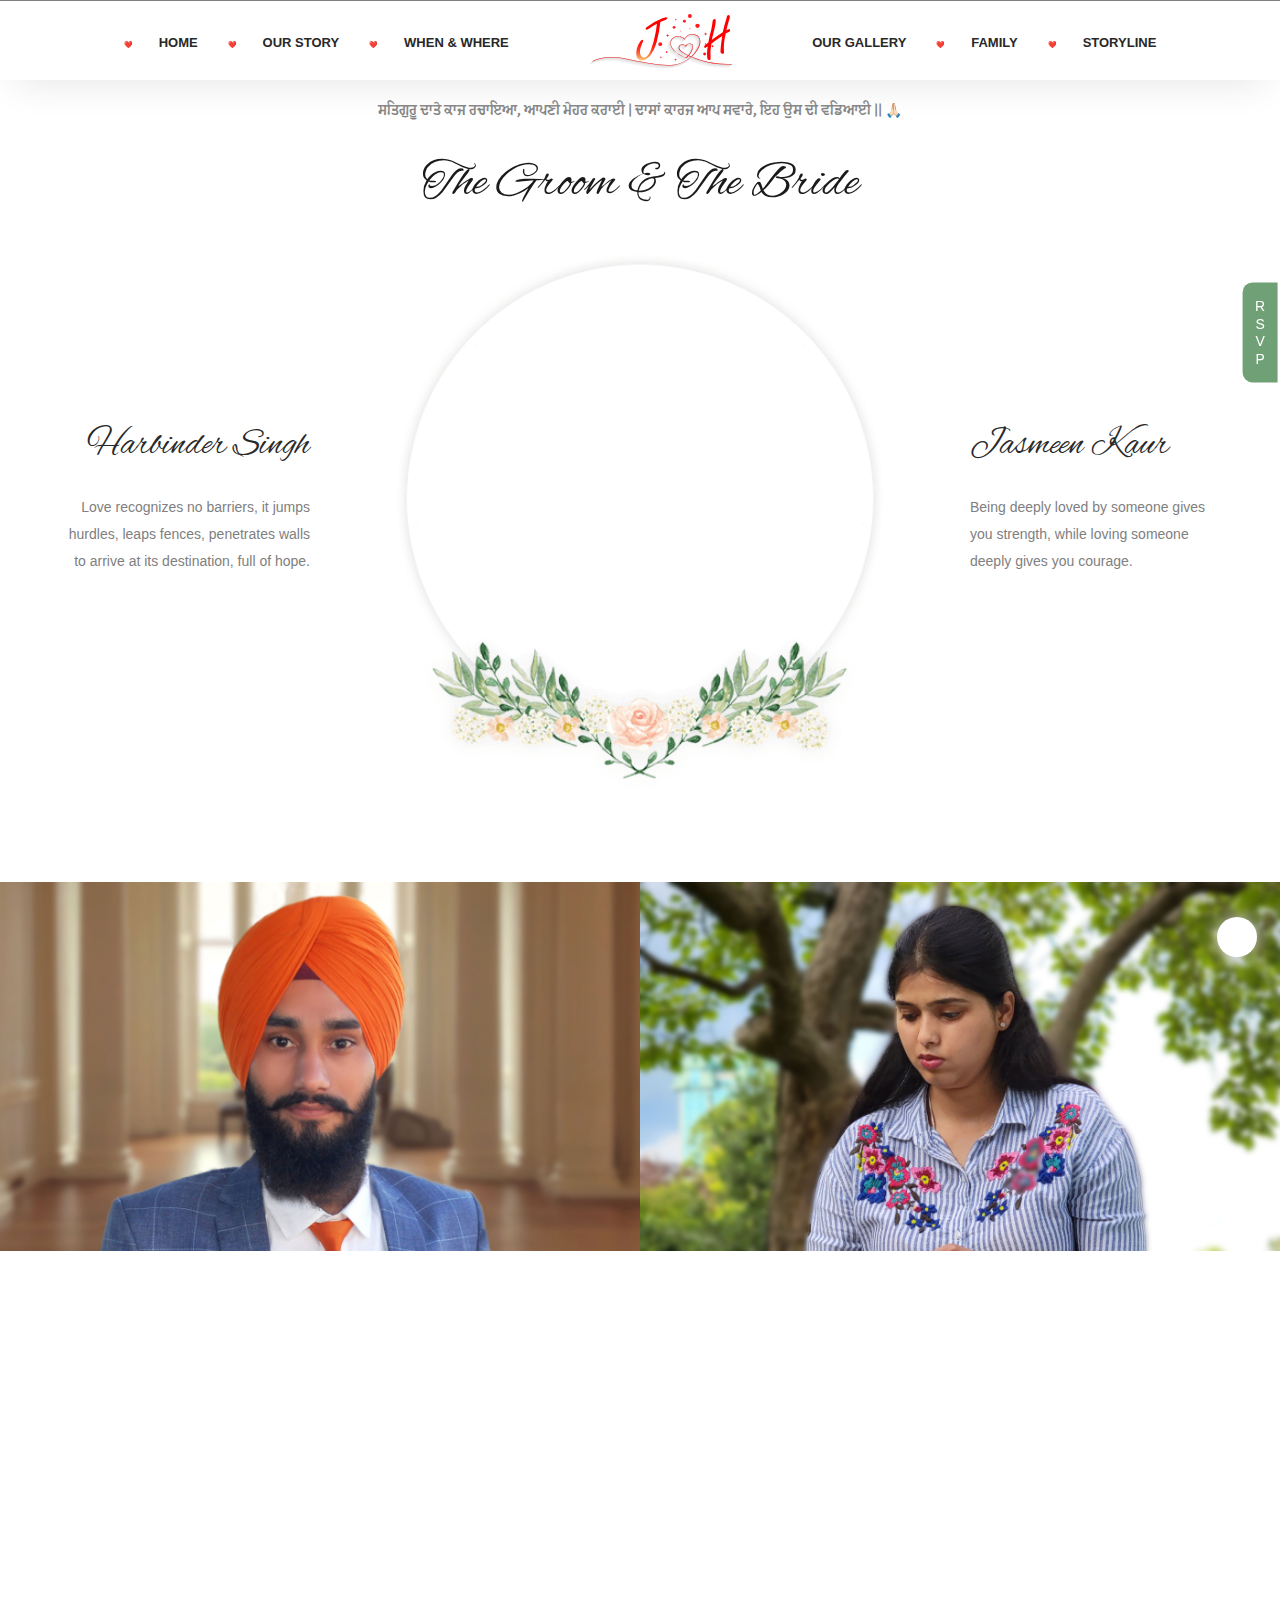
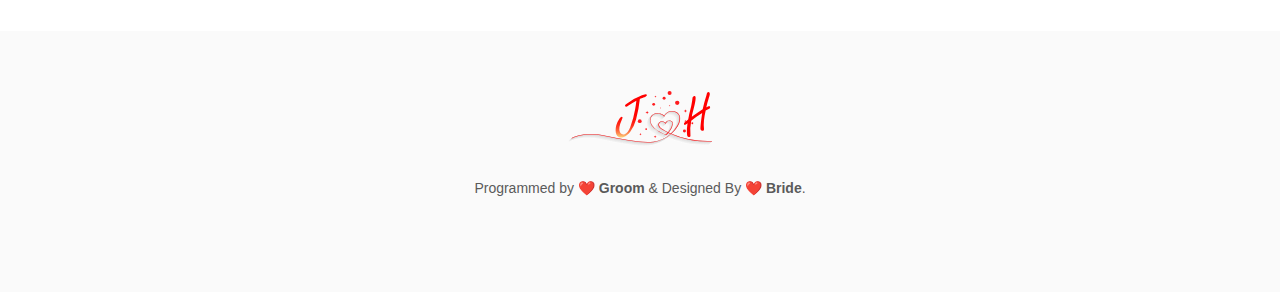
==== index.html @ a69aa42a "Add files via upload" ====
<!DOCTYPE html>
<html lang="en-US" itemscope itemtype="http://schema.org/WebPage">
<meta http-equiv="content-type" content="text/html;charset=UTF-8" />

<head>
    <meta charset="UTF-8">
    <meta name="viewport" content="width=device-width, initial-scale=1.0, maximum-scale=1">
    <link rel="shortcut icon" type="image/x-icon" href="wp-content/themes/sweetinz/images/default/favicon.png" />
    <title>Jasmeen ❤️ Harbinder</title>
    <link rel="stylesheet" type="text/css" href="wp-content/cache/wpfc-minified/qie4kfxk/4knw4.css" media="all" />

    <link rel="stylesheet" type="text/css" href="wp-content/cache/wpfc-minified/l9ujdemz/4knw4.css" media="all" />
    <link rel="stylesheet" type="text/css" href="wp-content/uploads/sweetinz.css" media="all" />
    <link rel="stylesheet" href="https://cdnjs.cloudflare.com/ajax/libs/font-awesome/5.15.3/css/all.min.css"
        integrity="sha512-iBBXm8fW90+nuLcSKlbmrPcLa0OT92xO1BIsZ+ywDWZCvqsWgccV3gFoRBv0z+8dLJgyAHIhR35VZc2oM/gI1w=="
        crossorigin="anonymous" referrerpolicy="no-referrer" />
    <link rel="stylesheet" href="https://cdn.jsdelivr.net/npm/bootstrap-icons@1.5.0/font/bootstrap-icons.css">
    <style id='rs-plugin-settings-inline-css'>
        #rs-demo-id {}
    </style>

    <link rel="preconnect" href="https://fonts.googleapis.com">
    <link rel="preconnect" href="https://fonts.gstatic.com" crossorigin>
    <link href="https://fonts.googleapis.com/css2?family=Alex+Brush&display=swap" rel="stylesheet">
    <link href="https://fonts.googleapis.com/css2?family=Langar&display=swap" rel="stylesheet">

    <style id='sweetinz-dynamic-css-inline-css'>
        .cata-header.v3 .header-logo {
            padding: 50px 0;
        }
    </style>
    <style>
        div.wpcf7 {
            margin: 0;
            padding: 0;
        }

        div.wpcf7 .screen-reader-response {
            position: absolute;
            overflow: hidden;
            clip: rect(1px, 1px, 1px, 1px);
            height: 1px;
            width: 1px;
            margin: 0;
            padding: 0;
            border: 0;
        }

        div.wpcf7-response-output {
            margin: 2em 0.5em 1em;
            padding: 0.2em 1em;
            border: 2px solid #ff0000;
        }

        div.wpcf7-mail-sent-ok {
            border: 2px solid #398f14;
        }

        div.wpcf7-mail-sent-ng,
        div.wpcf7-aborted {
            border: 2px solid #ff0000;
        }

        div.wpcf7-spam-blocked {
            border: 2px solid #ffa500;
        }

        div.wpcf7-validation-errors,
        div.wpcf7-acceptance-missing {
            border: 2px solid #f7e700;
        }

        .wpcf7-form-control-wrap {
            position: relative;
        }

        span.wpcf7-not-valid-tip {
            color: #f00;
            font-size: 1em;
            font-weight: normal;
            display: block;
        }

        .use-floating-validation-tip span.wpcf7-not-valid-tip {
            position: absolute;
            top: 20%;
            left: 20%;
            z-index: 100;
            border: 1px solid #ff0000;
            background: #fff;
            padding: .2em .8em;
        }

        span.wpcf7-list-item {
            display: inline-block;
            margin: 0 0 0 1em;
        }

        span.wpcf7-list-item-label::before,
        span.wpcf7-list-item-label::after {
            content: " ";
        }

        .wpcf7-display-none {
            display: none;
        }

        div.wpcf7 .ajax-loader {
            visibility: hidden;
            display: inline-block;
            background-image: url(wp-content/plugins/contact-form-7/images/ajax-loader.gif);
            width: 16px;
            height: 16px;
            border: none;
            padding: 0;
            margin: 0 0 0 4px;
            vertical-align: middle;
        }

        div.wpcf7 .ajax-loader.is-active {
            visibility: visible;
        }

        div.wpcf7 div.ajax-error {
            display: none;
        }

        div.wpcf7 .placeheld {
            color: #888;
        }

        div.wpcf7 input[type="file"] {
            cursor: pointer;
        }

        div.wpcf7 input[type="file"]:disabled {
            cursor: default;
        }

        div.wpcf7 .wpcf7-submit:disabled {
            cursor: not-allowed;
        }
    </style>
    <link rel="canonical" href="index.html" />
    <meta property="og:type" content="Wedding Website" />
    <meta property="og:site_name" content="Jasmeen & Harbinder" />
    <meta property="og:image" content="http://jasmeenharbinder.com/favicon.png" />
    <meta property="og:title" content="Jasmeen ♥ Harbinder" />
    <meta property="og:description" content="Jasmeen's and Harbinder's wedding website" />
    <meta property="og:url" content="http://jasmeenharbinder.com" />

    <style data-type="vc_custom-css">
        .catanis-main-menu>ul>li:last-child {
            display: none;
        }

        .cata-socials li a {
            color: #808080;
        }

        .cata-countdown.cata-style2 .countdown-section {
            background-color: rgba(255, 255, 255, 0.3);
        }

        .cata-countdown.cata-style2 .is-countdown .countdown-period {
            color: #ffffff;
        }
    </style>
    <style data-type="vc_shortcodes-custom-css">
        .vc_custom_1525278184182 {
            margin-top: -5px !important;
        }
    </style><noscript>
        <style>
            .wpb_animate_when_almost_visible {
                opacity: 1;
            }
        </style>
    </noscript>
</head>

<body
    class="page-template-default page page-id-464 chrome cata-scheme-main-color header-layout-center header-below-pagetitle wpb-js-composer js-comp-ver-6.1 vc_responsive">
    <!-- <div id="catanis-loader">
        <div class="catanis-loader-wraper cata-style2">
            <div class="heart"></div>
            <div class="heart heart2"></div>
            <div class="heart heart3 pinkHeart"></div>
            <div class="heart heart4 fushiaHeart"></div>
            <div class="heart hear5 pinkHeart"></div>
        </div>
    </div> -->
    <div class="cata-body-wrapper">
        <div id="home"></div>
        <div id="cata-template-wrapper" class="template-wrapper">
            <div id="cata-page-title"
                class="cata-page-title cata-style2 header-v2 cata-page-title-revslider cata-fullscreen">

            </div>
            <header id="cata-main-header" class="cata-header v2 cata-dark" data-header-fixed=true>
                <div class="header-bottom">
                    <div class="header-bottom-container container no-ctent">
                        <nav id="catanis_menu" class="catanis-main-menu">
                            <ul id="menu-onepage-menu" class="main-menu cata-main-menu">
                                <li id="menu-item-453"
                                    class="menu-item menu-item-type-custom menu-item-object-custom menu-item-453"><a
                                        href="#home"><span class="cata-item">HOME</span></a></li>
                                <li id="menu-item-454"
                                    class="menu-item menu-item-type-custom menu-item-object-custom menu-item-454"><a
                                        href="#ourstory"><span class="cata-item">OUR STORY</span></a></li>
                                <li id="menu-item-455"
                                    class="menu-item menu-item-type-custom menu-item-object-custom menu-item-455"><a
                                        href="#whenwhere"><span class="cata-item">WHEN &#038; WHERE</span></a></li>
                                <li id="menu-item-456"
                                    class="menu-item menu-item-type-custom menu-item-object-custom header-logo menu-item-456">
                                    <a href="../index.html" title="Home" class="main-logo"><img
                                            src="wp-content/uploads/2018/06/dark_logo.svg" alt="Sweetinz" /></a><a
                                        href="../index.html" title="Home" class="sticky-logo"><img
                                            src="wp-content/uploads/2018/06/dark_logo.svg" alt="Sweetinz" /></a>
                                </li>
                                <li class="menu-item menu-item-type-custom menu-item-object-custom menu-item-456"><a
                                        href="#gallery"><span class="cata-item">OUR GALLERY</span></a></li>
                                <li id="menu-item-457"
                                    class="menu-item menu-item-type-custom menu-item-object-custom menu-item-457"><a
                                        href="#bestfriends"><span class="cata-item">FAMILY</span></a></li>
                                <!-- <li id="menu-item-458"
                                    class="menu-item menu-item-type-custom menu-item-object-custom menu-item-458"><a
                                        href="#events"><span class="cata-item">EVENTS</span></a></li> -->
                                <li id="menu-item-459"
                                    class="menu-item menu-item-type-custom menu-item-object-custom menu-item-457"><a
                                        href="storyline/index.html" target="_blank"><span
                                            class="cata-item">Storyline</span></a></li>
                                <li id="menu-item-1504"
                                    class="menu-item menu-item-type-custom menu-item-object-custom menu-item-1504"><a
                                        href="#rsvp"><span class="cata-item">RSVP</span></a></li>
                            </ul>
                        </nav>
                    </div>
                </div>
                <section id="mobile-nav">
                    <div class="section-one mobile-section">
                        <h2 class="logo"> <a href="#" title="Home" class="main-logo"> <img
                                    src="wp-content/uploads/2018/06/dark_logo.svg" alt="Sweetinz"> </a> </h2>
                        <div class="mobile-nav-icon-toggle"> <span class="mobi-nav-btn ti-menu"></span></div>
                    </div>
                </section>
            </header>
            <div id="main-container-wrapper">
                <section style="padding-top: 20px;">
                    <div class="text_wrapper">
                        <p class="punjabi">ਸਤਿਗੁਰੂ ਦਾਤੇ ਕਾਜ ਰਚਾਇਆ, ਆਪਣੀ ਮੇਹਰ
                            ਕਰਾਈ | ਦਾਸਾਂ ਕਾਰਜ ਆਪ ਸਵਾਰੇ, ਇਹ ਉਸ ਦੀ ਵਡਿਆਈ || 🙏🏻
                        </p>
                    </div>
                </section>
                <div class="page-template cata-template-fullwidth">
                    <div id="cata-main-content" class="col-md-12">
                        <div id="page-464" class="post-464 page type-page status-publish hentry">
                            <div class="entry-content">
                                <div class="cata-container">
                                    <section
                                        class="cata-section cata-section-container ipad-padding-right-30px ipad-padding-left-30px mobile-padding-right-30px mobile-padding-left-30px"
                                        id="ourstory"
                                        style="padding-top:100px; padding-right:15%; padding-left:15%; margin-top:-100px; margin-bottom:0px;">
                                        <div class="cata-row cata-columns-gap-30">
                                            <div class="cata-column wpb_column vc_column_container col-xs-mobile-fullwidth col-sm-12"
                                                id="column_kempcvecr1">

                                                <div class="cata-column-wrapper vc-column-innner-wrapper">
                                                    <h3 id="title_62m2i"
                                                        class="heading-title style2 text-center has-animation"
                                                        data-animation-type="fadeInUp" data-animation-duration="700"
                                                        data-animation-delay="300"><span>The Groom &amp; The
                                                            Bride</span></h3>
                                                    <div id="cata_empty_space_3rg4r"
                                                        class="cata-empty-space cata-element" style="height: 32px">
                                                    </div>
                                                    <div id="cata_column_text_tolxc"
                                                        class="cata-text-column cata-element cata-default has-animation"
                                                        data-animation-type="fadeInUp" data-animation-duration="700"
                                                        data-animation-delay="200">
                                                        <div class="text_wrapper">

                                                            <!-- <p style="text-align: center;">Never give up something you
                                                                can’t go a day without thinking about.</p>
                                                        </div> -->
                                                        </div>
                                                    </div>
                                                </div>
                                            </div>
                                    </section>
                                </div>
                                <section
                                    class="cata-section cata-section-container-stretch row-content-middle cata-row-flex"
                                    id="section_5582b9vmp8" style="margin-bottom:75px;">
                                    <div class="cata-container">
                                        <div class="cata-row cata-columns-gap-50">
                                            <div class="cata-column wpb_column vc_column_container text-left has-animation col-xs-mobile-fullwidth col-sm-3"
                                                data-animation-type="fadeInLeft" data-animation-duration="700"
                                                data-animation-delay="350" id="column_1su0zzpbck">
                                                <div class="cata-column-wrapper vc-column-innner-wrapper">
                                                    <div id="cata_custom_heading_wi4dno197m"
                                                        class="cata-custom-heading cata-element">
                                                        <h3 style="font-size: 36px; text-align:right;line-height: 36px; "
                                                            class=" cata-black-color">Harbinder Singh</h3>
                                                    </div>
                                                    <div id="cata_empty_space_b3g6f"
                                                        class="cata-empty-space cata-element" style="height: 15px">
                                                    </div>
                                                    <div id="cata_column_text_3c65m"
                                                        class="cata-text-column cata-element cata-default">
                                                        <div class="text_wrapper">
                                                            <p style="text-align: right;">Love recognizes no barriers,
                                                                it jumps hurdles, leaps fences, penetrates walls to
                                                                arrive at its destination, full of hope.</p>
                                                        </div>
                                                    </div>
                                                    <div id="cata_empty_space_tf909"
                                                        class="cata-empty-space cata-element" style="height: 10px">
                                                    </div>
                                                    <div id="cata_socials_xiy3dmohh5"
                                                        class="cata-socials cata-style1 cata-align-right cata-size-nm icons-3">
                                                        <ul>
                                                            <li class="icon-facebook"><a href="#" target="_blank"
                                                                    title="FB" data-hover="FB"><i
                                                                        class="fab fa-facebook-square"></i><span
                                                                        class="line-top-left"></span><span
                                                                        class="line-top-center"></span><span
                                                                        class="line-top-right"></span><span
                                                                        class="line-bottom-left"></span><span
                                                                        class="line-bottom-center"></span><span
                                                                        class="line-bottom-right"></span></a></li>
                                                            <li class="icon-twitter"><a href="#" target="_blank"
                                                                    title="TW" data-hover="TW"><i
                                                                        class="fab fa-twitter-square"></i><span
                                                                        class="line-top-left"></span><span
                                                                        class="line-top-center"></span><span
                                                                        class="line-top-right"></span><span
                                                                        class="line-bottom-left"></span><span
                                                                        class="line-bottom-center"></span><span
                                                                        class="line-bottom-right"></span></a></li>
                                                            <li class="icon-google-plus"><a href="#" target="_blank"
                                                                    title="GG" data-hover="GG"><i
                                                                        class="fab fa-instagram-square"></i><span
                                                                        class="line-top-left"></span><span
                                                                        class="line-top-center"></span><span
                                                                        class="line-top-right"></span><span
                                                                        class="line-bottom-left"></span><span
                                                                        class="line-bottom-center"></span><span
                                                                        class="line-bottom-right"></span></a></li>
                                                        </ul>
                                                    </div>
                                                </div>
                                            </div>
                                            <div class="cata-column wpb_column vc_column_container text-left has-animation ipad-padding-right-25px ipad-padding-left-25px col-xs-mobile-fullwidth col-sm-6"
                                                data-animation-type="fadeInUp" data-animation-duration="700"
                                                data-animation-delay="200" id="column_mecn9ty594">
                                                <div class="cata-column-wrapper vc-column-innner-wrapper">
                                                    <div id="cata_slider_mvtv36680o"
                                                        class="cata-slick-slider catanis-slider cata-element dots-line cata-slider-spacing30 cata-show-one">
                                                        <div class="cata-overlay-bg"><img
                                                                src="wp-content/uploads/2018/05/green-home2-circle.png"
                                                                alt="" /></div>
                                                        <ul class="slides"
                                                            data-slick='{"autoplay":true,"autoplaySpeed":3000,"slidesToShow":1,"slidesToScroll":1,"dots":false,"arrows":false,"infinite":true,"draggable":true,"rtl":false,"speed":500,"responsive":[{"breakpoint":992,"settings":{"slidesToShow":1,"slidesToScroll":1}},{"breakpoint":768,"settings":{"slidesToShow":1,"slidesToScroll":1}},{"breakpoint":480,"settings":{"slidesToShow":1,"slidesToScroll":1}}],"fade":true,"cssEase":"linear"}'>
                                                            <li class="cata-item"><img width="515" height="515"
                                                                    src="imgs/3.jpg" class="attachment-full" alt="" />
                                                            </li>
                                                            <li class="cata-item"><img width="515" height="515"
                                                                    src="imgs/4.jpg" class="attachment-full" alt="" />
                                                            </li>
                                                            <li class="cata-item"><img width="515" height="515"
                                                                    src="imgs/7.jpg" class="attachment-full" alt="" />
                                                            </li>
                                                        </ul>
                                                    </div>
                                                </div>
                                            </div>
                                            <div class="cata-column wpb_column vc_column_container text-left has-animation col-xs-mobile-fullwidth col-sm-3"
                                                data-animation-type="fadeInRight" data-animation-duration="700"
                                                data-animation-delay="250" id="column_38a82pxq7x">
                                                <div class="cata-column-wrapper vc-column-innner-wrapper">
                                                    <div id="cata_custom_heading_2y2k4o6mpi"
                                                        class="cata-custom-heading cata-element">
                                                        <h3 style="font-size: 36px; text-align:left;line-height: 36px; "
                                                            class=" cata-black-color">Jasmeen Kaur</h3>
                                                    </div>
                                                    <div id="cata_empty_space_88m3o"
                                                        class="cata-empty-space cata-element" style="height: 15px">
                                                    </div>
                                                    <div id="cata_column_text_7vw5u"
                                                        class="cata-text-column cata-element cata-default">
                                                        <div class="text_wrapper">
                                                            <p style="text-align: left;">Being deeply loved by someone
                                                                gives you strength, while loving someone deeply gives
                                                                you courage.
                                                            </p>
                                                        </div>
                                                    </div>
                                                    <div id="cata_empty_space_9yvs4"
                                                        class="cata-empty-space cata-element" style="height: 10px">
                                                    </div>
                                                    <div id="cata_socials_16tat3ybil"
                                                        class="cata-socials cata-style1 cata-align-left cata-size-nm icons-3">
                                                        <ul>
                                                            <li class="icon-facebook"><a href="#" target="_blank"
                                                                    title="FB" data-hover="FB"><i
                                                                        class="fab fa-facebook-square"></i><span
                                                                        class="line-top-left"></span><span
                                                                        class="line-top-center"></span><span
                                                                        class="line-top-right"></span><span
                                                                        class="line-bottom-left"></span><span
                                                                        class="line-bottom-center"></span><span
                                                                        class="line-bottom-right"></span></a></li>
                                                            <li class="icon-twitter"><a href="#" target="_blank"
                                                                    title="TW" data-hover="TW"><i
                                                                        class="fab fa-twitter-square"></i><span
                                                                        class="line-top-left"></span><span
                                                                        class="line-top-center"></span><span
                                                                        class="line-top-right"></span><span
                                                                        class="line-bottom-left"></span><span
                                                                        class="line-bottom-center"></span><span
                                                                        class="line-bottom-right"></span></a></li>
                                                            <li class="icon-google-plus"><a href="#" target="_blank"
                                                                    title="GG" data-hover="GG"><i
                                                                        class="fab fa-instagram-square"></i><span
                                                                        class="line-top-left"></span><span
                                                                        class="line-top-center"></span><span
                                                                        class="line-top-right"></span><span
                                                                        class="line-bottom-left"></span><span
                                                                        class="line-bottom-center"></span><span
                                                                        class="line-bottom-right"></span></a></li>
                                                        </ul>
                                                    </div>
                                                </div>
                                            </div>
                                        </div>
                                    </div>
                                </section>
                                <section class="cata-section cata-section-fullwidth cata-fullwidth"
                                    id="section_5tmaxx7u6f" style="margin-bottom:0;">
                                    <div class="cata-row cata-columns-gap-0">
                                        <div class="cata-column wpb_column vc_column_container text-left has-animation col-xs-mobile-fullwidth col-sm-6"
                                            data-animation-type="fadeInLeft" data-animation-duration="700"
                                            data-animation-delay="150" id="column_vf5ingxr15">
                                            <div class="cata-column-wrapper vc-column-innner-wrapper">
                                                <div id="cata_single_image_aq0h44t5up"
                                                    class="cata-single-image cata-element img-right effect-zoomin">
                                                    <div>
                                                        <figure> <img width="960" height="550" src="imgs/hss-03.jpg"
                                                                class="cata-image-img attachment-full" alt="" />
                                                        </figure>
                                                    </div>
                                                </div>
                                            </div>
                                        </div>
                                        <div class="cata-column wpb_column vc_column_container text-left has-animation col-xs-mobile-fullwidth col-sm-6"
                                            data-animation-type="fadeInRight" data-animation-duration="700"
                                            data-animation-delay="150" id="column_npr0n5wd47">
                                            <div class="cata-column-wrapper vc-column-innner-wrapper">
                                                <div id="cata_single_image_cuyns4itfg"
                                                    class="cata-single-image cata-element img-left effect-zoomin">
                                                    <div>
                                                        <figure> <img width="960" height="550" src="imgs/8.jpg"
                                                                class="cata-image-img attachment-full" alt="" />
                                                        </figure>
                                                    </div>
                                                </div>
                                            </div>
                                        </div>
                                    </div>
                                </section>
                                <section
                                    class="cata-section cata-section-container-stretch row-content-middle cata-row-flex cata-parallax-bg"
                                    id="section_c0igone75e" data-prlx-speed="0.1"
                                    style="padding-top:100px; padding-bottom:100px; margin-bottom:0;background-image: url(wp-content/uploads/2018/04/background_14.jpg);background-repeat: no-repeat;background-size: cover;background-position: center center;">
                                    <div class="cata-container">
                                        <div class="cata-row cata-columns-gap-30">
                                            <div class="cata-column wpb_column vc_column_container text-left has-animation col-xs-mobile-fullwidth col-sm-6"
                                                data-animation-type="fadeInUp" data-animation-duration="700"
                                                data-animation-delay="250" id="column_j74stwtkuo">
                                                <div class="cata-column-wrapper vc-column-innner-wrapper">
                                                    <h3 id="title_6kd67"
                                                        class="heading-title style2 text-left has-animation"
                                                        data-animation-type="fadeInUp" data-animation-duration="700"
                                                        data-animation-delay="250"><span>When &amp; Where</span></h3>
                                                    <div id="cata_empty_space_aonnu"
                                                        class="cata-empty-space cata-element" style="height: 25px">
                                                    </div>
                                                    <div id="cata_column_text_je1i4"
                                                        class="cata-text-column cata-element cata-default has-animation"
                                                        data-animation-type="fadeInUp" data-animation-duration="700"
                                                        data-animation-delay="100">
                                                        <div class="text_wrapper">
                                                            <p>When you realize you want to spend the rest of your life
                                                                with somebody, you want the rest of your life to start
                                                                as soon as possible.</p>
                                                        </div>
                                                    </div>
                                                    <div id="cata_empty_space_n2kxl"
                                                        class="cata-empty-space cata-element" style="height: 35px">
                                                    </div>
                                                    <div class="vc_tta-container" data-vc-action="collapse">
                                                        <div
                                                            class="vc_general vc_tta vc_tta-accordion vc_tta-o-shape-group cols-4 cata-style1 cata-accordion icon-left cata-tta">
                                                            <div class="vc_tta-panels-container">
                                                                <div class="vc_tta-panels">
                                                                    <div class="vc_tta-panel vc_active"
                                                                        id="1514998305484-69d770f9-ec7c"
                                                                        data-vc-content=".vc_tta-panel-body">
                                                                        <div class="vc_tta-panel-heading">
                                                                            <h4 class="vc_tta-panel-title"><a
                                                                                    href="#1514998305484-69d770f9-ec7c"
                                                                                    data-vc-accordion
                                                                                    data-vc-container=".vc_tta-container"><i
                                                                                        class="vc_tta-icon ti-agenda"></i><span
                                                                                        class="vc_tta-title-text">THE
                                                                                        RECEPTION</span><i
                                                                                        class="vc_tta-controls-icon vc_tta-controls-icon-none"></i></a>
                                                                            </h4>
                                                                        </div>
                                                                        <div class="vc_tta-panel-body">
                                                                            <div id="cata_column_text_gmpab"
                                                                                class="cata-text-column cata-element cata-default">
                                                                                <div class="text_wrapper">
                                                                                    <p>Maecenas rhoncus odio vel mi
                                                                                        rhoncus, nec consequat lorem
                                                                                        rhoncus. In suscipit nisl eget
                                                                                        ipsum tempus, non eleifend neque
                                                                                        porta. Foncus equat lorem
                                                                                        nisl cenas.</p>
                                                                                </div>
                                                                            </div>
                                                                        </div>
                                                                    </div>
                                                                    <div class="vc_tta-panel"
                                                                        id="1514998305537-88e5646f-f9fb"
                                                                        data-vc-content=".vc_tta-panel-body">
                                                                        <div class="vc_tta-panel-heading">
                                                                            <h4 class="vc_tta-panel-title"><a
                                                                                    href="#1514998305537-88e5646f-f9fb"
                                                                                    data-vc-accordion
                                                                                    data-vc-container=".vc_tta-container"><i
                                                                                        class="vc_tta-icon flaticon-drink"></i><span
                                                                                        class="vc_tta-title-text">WEDDING
                                                                                        PARTY</span><i
                                                                                        class="vc_tta-controls-icon vc_tta-controls-icon-none"></i></a>
                                                                            </h4>
                                                                        </div>
                                                                        <div class="vc_tta-panel-body">
                                                                            <div id="cata_column_text_aikk5"
                                                                                class="cata-text-column cata-element cata-default">
                                                                                <div class="text_wrapper">
                                                                                    <p>Maecenas rhoncus odio vel mi
                                                                                        rhoncus, nec consequat lorem
                                                                                        rhoncus. In suscipit nisl eget
                                                                                        ipsum tempus, non eleifend neque
                                                                                        porta. Foncus equat lorem
                                                                                        nisl cenas.</p>
                                                                                </div>
                                                                            </div>
                                                                        </div>
                                                                    </div>
                                                                    <div class="vc_tta-panel"
                                                                        id="1515134163427-862ad535-0baa"
                                                                        data-vc-content=".vc_tta-panel-body">
                                                                        <div class="vc_tta-panel-heading">
                                                                            <h4 class="vc_tta-panel-title"><a
                                                                                    href="#1515134163427-862ad535-0baa"
                                                                                    data-vc-accordion
                                                                                    data-vc-container=".vc_tta-container"><i
                                                                                        class="vc_tta-icon flaticon-gift"></i><span
                                                                                        class="vc_tta-title-text">GIFTS
                                                                                        REGISTRY</span><i
                                                                                        class="vc_tta-controls-icon vc_tta-controls-icon-none"></i></a>
                                                                            </h4>
                                                                        </div>
                                                                        <div class="vc_tta-panel-body">
                                                                            <div id="cata_column_text_81bft"
                                                                                class="cata-text-column cata-element cata-default">
                                                                                <div class="text_wrapper">
                                                                                    <p>Maecenas rhoncus odio vel mi
                                                                                        rhoncus, nec consequat lorem
                                                                                        rhoncus. In suscipit nisl eget
                                                                                        ipsum tempus, non eleifend neque
                                                                                        porta. Foncus equat lorem
                                                                                        nisl cenas.</p>
                                                                                </div>
                                                                            </div>
                                                                        </div>
                                                                    </div>
                                                                    <div class="vc_tta-panel"
                                                                        id="1515134198866-128d69c5-f45c"
                                                                        data-vc-content=".vc_tta-panel-body">
                                                                        <div class="vc_tta-panel-heading">
                                                                            <h4 class="vc_tta-panel-title"><a
                                                                                    href="#1515134198866-128d69c5-f45c"
                                                                                    data-vc-accordion
                                                                                    data-vc-container=".vc_tta-container"><i
                                                                                        class="vc_tta-icon flaticon-high-heel"></i><span
                                                                                        class="vc_tta-title-text">PARTY
                                                                                        DANCE</span><i
                                                                                        class="vc_tta-controls-icon vc_tta-controls-icon-none"></i></a>
                                                                            </h4>
                                                                        </div>
                                                                        <div class="vc_tta-panel-body">
                                                                            <div id="cata_column_text_7ncml"
                                                                                class="cata-text-column cata-element cata-default">
                                                                                <div class="text_wrapper">
                                                                                    <p>Maecenas rhoncus odio vel mi
                                                                                        rhoncus, nec consequat lorem
                                                                                        rhoncus. In suscipit nisl eget
                                                                                        ipsum tempus, non eleifend neque
                                                                                        porta. Foncus equat lorem
                                                                                        nisl cenas.</p>
                                                                                </div>
                                                                            </div>
                                                                        </div>
                                                                    </div>
                                                                </div>
                                                            </div>
                                                        </div>
                                                    </div>
                                                </div>
                                            </div>
                                            <div class="cata-column wpb_column vc_column_container text-left has-animation col-xs-mobile-fullwidth col-sm-6"
                                                data-animation-type="fadeInRight" data-animation-duration="1000"
                                                data-animation-delay="300" id="column_elpde61tkx">
                                                <div class="cata-column-wrapper vc-column-innner-wrapper">
                                                    <div id="cata_single_image_gi63xplzt9"
                                                        class="cata-single-image cata-element img-left effect-moveup">
                                                        <div>
                                                            <figure> <img width="575" height="620"
                                                                    src="wp-content/uploads/2018/05/green-home2-when.png"
                                                                    class="cata-image-img attachment-full" alt="" />
                                                            </figure>
                                                        </div>
                                                    </div>
                                                </div>
                                            </div>
                                        </div>
                                    </div>
                                </section>
                                <!-- <section class="cata-section cata-section-fullwidth cata-fullwidth" id="bestfriends"
                                    style="padding-top:100px; padding-bottom:50px; margin-bottom:0;background-color:#f9f9f9;">
                                    <div class="cata-row cata-columns-gap-30">
                                        <div class="cata-column wpb_column vc_column_container col-xs-mobile-fullwidth col-sm-12"
                                            id="column_jgqvw6lkzb">
                                            <div class="cata-column-wrapper vc-column-innner-wrapper">
                                                <h3 id="title_1xvua"
                                                    class="heading-title style2 text-center has-animation"
                                                    data-animation-type="fadeInUp" data-animation-duration="700"
                                                    data-animation-delay="150"><span>Meet Best Friends</span></h3>
                                                <div id="cata_empty_space_8mzi1" class="cata-empty-space cata-element"
                                                    style="height: 32px"></div>
                                                <div id="cata_column_text_uxlan"
                                                    class="cata-text-column cata-element cata-default has-animation"
                                                    data-animation-type="fadeInUp" data-animation-duration="700"
                                                    data-animation-delay="100">
                                                    <div class="text_wrapper">
                                                        <p style="text-align: center;">Maecenas rhoncus odio vel mi
                                                            rhoncus, nec consequat lorem rhoncus. In suscipit nisl eget
                                                            ipsum tempus, non<br />eleifend neque porta. Fusce lacinia
                                                            quam et nibh pellentesque, a pretium dolor vehicula.</p>
                                                    </div>
                                                </div>
                                            </div>
                                        </div>
                                    </div>
                                </section> -->
                                <!-- <section class="cata-section cata-section-container-stretch" id="section_0igwma92ex"
                                    style="padding-bottom:100px; margin-bottom:0;background-color:#f9f9f9;">
                                    <div class="cata-container">
                                        <div class="cata-row cata-columns-gap-30">
                                            <div class="cata-column wpb_column vc_column_container col-xs-mobile-fullwidth col-sm-12"
                                                id="column_buic9wr3qz">
                                                <div class="cata-column-wrapper vc-column-innner-wrapper">
                                                    <div id="cata_team_bo1orucxd8"
                                                        class="cata-team cata-element cata-style2 cata-slick-slider dots-rounded has-animation"
                                                        data-animation-type="fadeInUp" data-animation-duration="700"
                                                        data-animation-delay="150">
                                                        <div class="slides"
                                                            data-slick='{"autoplay":false,"autoplaySpeed":3000,"slidesToShow":3,"slidesToScroll":3,"dots":true,"arrows":false,"infinite":true,"draggable":true,"speed":500,"rtl":false,"responsive":[{"breakpoint":992,"settings":{"slidesToShow":3,"slidesToScroll":3}},{"breakpoint":768,"settings":{"slidesToShow":2,"slidesToScroll":2}},{"breakpoint":480,"settings":{"slidesToShow":1,"slidesToScroll":1}}]}'>
                                                            <div class="cata-item col">
                                                                <div class="team-member" data-animation-type="fadeInUp"
                                                                    data-animation-duration="700"
                                                                    data-animation-delay="150">
                                                                    <figure class="cata-member-img"> <img width="350"
                                                                            height="350"
                                                                            src="wp-content/uploads/2018/05/friends_04.jpg"
                                                                            class="attachment-cata_team_thumb size-cata_team_thumb wp-post-image"
                                                                            alt="" /> </figure>
                                                                    <div class="cata-member-detail">
                                                                        <div>
                                                                            <div class="name-role"> <a class="name"
                                                                                    href="http://bit.ly/2ftQLZP"
                                                                                    target="_blank">Neil Richard</a>
                                                                            </div>
                                                                            <div class="social"><a class="twitter"
                                                                                    href="https://twitter.com/catanisthemes"
                                                                                    target="_blank" rel="nofollow"><i
                                                                                        class="fa fa-twitter"></i></a><a
                                                                                    class="instagram"
                                                                                    href="https://www.instagram.com/catanisthemes/"
                                                                                    target="_blank" rel="nofollow"><i
                                                                                        class="fa fa-instagram"></i></a><a
                                                                                    class="linkedin" href="#"
                                                                                    target="_blank" rel="nofollow"><i
                                                                                        class="fa fa-linkedin"></i></a><a
                                                                                    class="youtube"
                                                                                    href="https://www.youtube.com/channel/UCirJKtPGCI5YWKQxwarSRQQ"
                                                                                    target="_blank" rel="nofollow"><i
                                                                                        class="fa fa-youtube-play"></i></a>
                                                                            </div>
                                                                        </div>
                                                                    </div>
                                                                </div>
                                                            </div>
                                                            <div class="cata-item col">
                                                                <div class="team-member" data-animation-type="fadeInUp"
                                                                    data-animation-duration="700"
                                                                    data-animation-delay="150">
                                                                    <figure class="cata-member-img"> <img width="350"
                                                                            height="350"
                                                                            src="wp-content/uploads/2018/05/friends_01.jpg"
                                                                            class="attachment-cata_team_thumb size-cata_team_thumb wp-post-image"
                                                                            alt="" /> </figure>
                                                                    <div class="cata-member-detail">
                                                                        <div>
                                                                            <div class="name-role"> <a class="name"
                                                                                    href="http://bit.ly/2w3XjSE"
                                                                                    target="_blank">Noah Morgan</a>
                                                                            </div>
                                                                            <div class="social"><a class="twitter"
                                                                                    href="https://twitter.com/catanisthemes"
                                                                                    target="_blank" rel="nofollow"><i
                                                                                        class="fa fa-twitter"></i></a><a
                                                                                    class="instagram"
                                                                                    href="https://www.instagram.com/catanisthemes/"
                                                                                    target="_blank" rel="nofollow"><i
                                                                                        class="fa fa-instagram"></i></a><a
                                                                                    class="behance"
                                                                                    href="https://www.behance.net/catanisthemes"
                                                                                    target="_blank" rel="nofollow"><i
                                                                                        class="fa fa-behance"></i></a><a
                                                                                    class="youtube"
                                                                                    href="https://www.youtube.com/channel/UCirJKtPGCI5YWKQxwarSRQQ"
                                                                                    target="_blank" rel="nofollow"><i
                                                                                        class="fa fa-youtube-play"></i></a>
                                                                            </div>
                                                                        </div>
                                                                    </div>
                                                                </div>
                                                            </div>
                                                            <div class="cata-item col">
                                                                <div class="team-member" data-animation-type="fadeInUp"
                                                                    data-animation-duration="700"
                                                                    data-animation-delay="150">
                                                                    <figure class="cata-member-img"> <img width="350"
                                                                            height="350"
                                                                            src="wp-content/uploads/2018/05/friends_02.jpg"
                                                                            class="attachment-cata_team_thumb size-cata_team_thumb wp-post-image"
                                                                            alt="" /> </figure>
                                                                    <div class="cata-member-detail">
                                                                        <div>
                                                                            <div class="name-role"> <a class="name"
                                                                                    href="http://bit.ly/2w3XjSE"
                                                                                    target="_blank">Milo Matthew</a>
                                                                            </div>
                                                                            <div class="social"><a class="facebook"
                                                                                    href="https://www.facebook.com/catanis.themes"
                                                                                    target="_blank" rel="nofollow"><i
                                                                                        class="fa fa-facebook"></i></a><a
                                                                                    class="twitter"
                                                                                    href="https://twitter.com/catanisthemes"
                                                                                    target="_blank" rel="nofollow"><i
                                                                                        class="fa fa-twitter"></i></a><a
                                                                                    class="pinterest" href="#"
                                                                                    target="_blank" rel="nofollow"><i
                                                                                        class="fa fa-pinterest-p"></i></a><a
                                                                                    class="instagram"
                                                                                    href="https://www.instagram.com/catanisthemes/"
                                                                                    target="_blank" rel="nofollow"><i
                                                                                        class="fa fa-instagram"></i></a><a
                                                                                    class="youtube"
                                                                                    href="https://www.youtube.com/channel/UCirJKtPGCI5YWKQxwarSRQQ"
                                                                                    target="_blank" rel="nofollow"><i
                                                                                        class="fa fa-youtube-play"></i></a>
                                                                            </div>
                                                                        </div>
                                                                    </div>
                                                                </div>
                                                            </div>
                                                            <div class="cata-item col">
                                                                <div class="team-member" data-animation-type="fadeInUp"
                                                                    data-animation-duration="700"
                                                                    data-animation-delay="150">
                                                                    <figure class="cata-member-img"> <img width="350"
                                                                            height="350"
                                                                            src="wp-content/uploads/2018/05/friends_03.jpg"
                                                                            class="attachment-cata_team_thumb size-cata_team_thumb wp-post-image"
                                                                            alt="" /> </figure>
                                                                    <div class="cata-member-detail">
                                                                        <div>
                                                                            <div class="name-role"> <a class="name"
                                                                                    href="http://bit.ly/2ftQLZP"
                                                                                    target="_blank">Rene Donovan</a>
                                                                            </div>
                                                                            <div class="social"><a class="facebook"
                                                                                    href="https://www.facebook.com/catanis.themes"
                                                                                    target="_blank" rel="nofollow"><i
                                                                                        class="fa fa-facebook"></i></a><a
                                                                                    class="twitter"
                                                                                    href="https://twitter.com/catanisthemes"
                                                                                    target="_blank" rel="nofollow"><i
                                                                                        class="fa fa-twitter"></i></a><a
                                                                                    class="linkedin" href="#"
                                                                                    target="_blank" rel="nofollow"><i
                                                                                        class="fa fa-linkedin"></i></a><a
                                                                                    class="behance"
                                                                                    href="https://www.behance.net/catanisthemes"
                                                                                    target="_blank" rel="nofollow"><i
                                                                                        class="fa fa-behance"></i></a>
                                                                            </div>
                                                                        </div>
                                                                    </div>
                                                                </div>
                                                            </div>
                                                            <div class="cata-item col">
                                                                <div class="team-member" data-animation-type="fadeInUp"
                                                                    data-animation-duration="700"
                                                                    data-animation-delay="150">
                                                                    <figure class="cata-member-img"> <img width="350"
                                                                            height="350"
                                                                            src="wp-content/uploads/2018/05/friends_05.jpg"
                                                                            class="attachment-cata_team_thumb size-cata_team_thumb wp-post-image"
                                                                            alt="" /> </figure>
                                                                    <div class="cata-member-detail">
                                                                        <div>
                                                                            <div class="name-role"> <a class="name"
                                                                                    href="http://bit.ly/2ftQLZP"
                                                                                    target="_blank">Tim Robinson</a>
                                                                            </div>
                                                                            <div class="social"><a class="twitter"
                                                                                    href="https://twitter.com/catanisthemes"
                                                                                    target="_blank" rel="nofollow"><i
                                                                                        class="fa fa-twitter"></i></a><a
                                                                                    class="dribble" href="#"
                                                                                    target="_blank" rel="nofollow"><i
                                                                                        class="fa fa-dribbble"></i></a><a
                                                                                    class="behance"
                                                                                    href="https://www.behance.net/catanisthemes"
                                                                                    target="_blank" rel="nofollow"><i
                                                                                        class="fa fa-behance"></i></a><a
                                                                                    class="vimeo" href="#"
                                                                                    target="_blank" rel="nofollow"><i
                                                                                        class="fa fa-vimeo-square"></i></a>
                                                                            </div>
                                                                        </div>
                                                                    </div>
                                                                </div>
                                                            </div>
                                                            <div class="cata-item col">
                                                                <div class="team-member" data-animation-type="fadeInUp"
                                                                    data-animation-duration="700"
                                                                    data-animation-delay="150">
                                                                    <figure class="cata-member-img"> <img width="350"
                                                                            height="350"
                                                                            src="wp-content/uploads/2018/05/friends_06.jpg"
                                                                            class="attachment-cata_team_thumb size-cata_team_thumb wp-post-image"
                                                                            alt="" /> </figure>
                                                                    <div class="cata-member-detail">
                                                                        <div>
                                                                            <div class="name-role"> <a class="name"
                                                                                    href="http://bit.ly/2ftQLZP"
                                                                                    target="_blank">Alexander Doe</a>
                                                                            </div>
                                                                            <div class="social"><a class="twitter"
                                                                                    href="https://twitter.com/catanisthemes"
                                                                                    target="_blank" rel="nofollow"><i
                                                                                        class="fa fa-twitter"></i></a><a
                                                                                    class="google" href="#"
                                                                                    target="_blank" rel="nofollow"><i
                                                                                        class="fa fa-google-plus"></i></a><a
                                                                                    class="behance"
                                                                                    href="https://www.behance.net/catanisthemes"
                                                                                    target="_blank" rel="nofollow"><i
                                                                                        class="fa fa-behance"></i></a><a
                                                                                    class="youtube"
                                                                                    href="https://www.youtube.com/channel/UCirJKtPGCI5YWKQxwarSRQQ"
                                                                                    target="_blank" rel="nofollow"><i
                                                                                        class="fa fa-youtube-play"></i></a>
                                                                            </div>
                                                                        </div>
                                                                    </div>
                                                                </div>
                                                            </div>
                                                            <div class="cata-item col">
                                                                <div class="team-member" data-animation-type="fadeInUp"
                                                                    data-animation-duration="700"
                                                                    data-animation-delay="150">
                                                                    <figure class="cata-member-img"> <img width="350"
                                                                            height="350"
                                                                            src="wp-content/uploads/2018/05/friends_07.jpg"
                                                                            class="attachment-cata_team_thumb size-cata_team_thumb wp-post-image"
                                                                            alt="" /> </figure>
                                                                    <div class="cata-member-detail">
                                                                        <div>
                                                                            <div class="name-role"> <a class="name"
                                                                                    href="http://bit.ly/2ftQLZP"
                                                                                    target="_blank">Henry Tudor</a>
                                                                            </div>
                                                                            <div class="social"><a class="twitter"
                                                                                    href="https://twitter.com/catanisthemes"
                                                                                    target="_blank" rel="nofollow"><i
                                                                                        class="fa fa-twitter"></i></a><a
                                                                                    class="pinterest" href="#"
                                                                                    target="_blank" rel="nofollow"><i
                                                                                        class="fa fa-pinterest-p"></i></a><a
                                                                                    class="instagram"
                                                                                    href="https://www.instagram.com/catanisthemes/"
                                                                                    target="_blank" rel="nofollow"><i
                                                                                        class="fa fa-instagram"></i></a><a
                                                                                    class="linkedin" href="#"
                                                                                    target="_blank" rel="nofollow"><i
                                                                                        class="fa fa-linkedin"></i></a>
                                                                            </div>
                                                                        </div>
                                                                    </div>
                                                                </div>
                                                            </div>
                                                        </div>
                                                    </div>
                                                </div>
                                            </div>
                                        </div>
                                    </div>
                                </section> -->
                                <section class="cata-section cata-section-container-stretch cata-parallax-bg"
                                    id="whenwhere" data-prlx-speed="0.1"
                                    style="padding-top:160px; padding-bottom:160px; margin-bottom:0;background-image: url(imgs/1.jpg);background-repeat: no-repeat;background-size: cover;background-position: center center;">
                                    <div class="selection-overlay" style="opacity:0.4; background-color:#0a0a0a;"></div>
                                    <div class="cata-container">
                                        <div class="cata-row cata-columns-gap-30">
                                            <div class="cata-column wpb_column vc_column_container col-xs-mobile-fullwidth col-sm-12"
                                                id="column_kcbqgj9fjt">
                                                <div class="cata-column-wrapper vc-column-innner-wrapper">
                                                    <h3 id="title_6n7mo"
                                                        class="heading-title style2 text-center text-light has-animation"
                                                        data-animation-type="fadeInUp" data-animation-duration="700"
                                                        data-animation-delay="200"><span>July 18th, 2021</span></h3>
                                                    <div id="cata_empty_space_vzk9m"
                                                        class="cata-empty-space cata-element" style="height: 15px">
                                                    </div>
                                                    <div id="cata_column_text_1eio9"
                                                        class="cata-text-column cata-element vc_custom_1525278184182 cata-white-color has-animation"
                                                        data-animation-type="fadeInUp" data-animation-duration="700"
                                                        data-animation-delay="200">
                                                        <div class="text_wrapper">
                                                            <p style="text-align: center;">Gurudwara Sahib
                                                                <br />220 North York
                                                            </p>
                                                        </div>
                                                    </div>
                                                    <div id="cata_empty_space_eztr7"
                                                        class="cata-empty-space cata-element" style="height: 5px"></div>
                                                    <div class="cata-inner-row row_vnywes6nqs cata-inner-row-container ipad-padding-right-5percent ipad-padding-left-5percent mobile-padding-right-30px mobile-padding-left-30px"
                                                        id="row_vnywes6nqs"
                                                        style="padding-right:12%; padding-left:12%; margin-bottom:0;">
                                                        <div class="cata-column wpb_column vc_column_container col-xs-mobile-fullwidth col-sm-12"
                                                            id="column_myn1w36d0z">
                                                            <div class="cata-column-wrapper vc-column-innner-wrapper">
                                                                <div id="cata_countdown_z8m0ih9mv1"
                                                                    class="cata-countdown cata-element cata-style2 has-animation"
                                                                    data-animation-type="fadeInUp"
                                                                    data-animation-duration="700"
                                                                    data-animation-delay="250">
                                                                    <div class="cata-countdown-content"
                                                                        data-date="2021/06/18/0/0"></div>
                                                                </div>
                                                            </div>
                                                        </div>
                                                    </div>
                                                </div>
                                            </div>
                                        </div>
                                    </div>
                                </section>
                                <section
                                    class="cata-section cata-section-container-stretch row-content-middle cata-row-flex"
                                    id="rsvp" style="padding-top:100px; padding-bottom:70px; margin-bottom:0;">
                                    <div class="cata-container">
                                        <div class="cata-row cata-columns-gap-0">
                                            <div class="cata-column wpb_column vc_column_container text-left ipad-padding-right-30px mobile-padding-right-0px col-xs-mobile-fullwidth col-sm-6"
                                                id="column_9mqw3qvb5n" style="padding-right:50px;">
                                                <div class="cata-column-wrapper vc-column-innner-wrapper">
                                                    <div id="cata_single_image_dcn0v7bq59"
                                                        class="cata-single-image cata-element img-left effect-moveup has-animation"
                                                        data-animation-type="fadeInLeft" data-animation-duration="700"
                                                        data-animation-delay="0">
                                                        <div>
                                                            <figure> <img width="524" height="710"
                                                                    src="wp-content/uploads/2018/05/green-home2-rsvp.png"
                                                                    class="cata-image-img attachment-full" alt="" />
                                                            </figure>
                                                        </div>
                                                    </div>
                                                </div>
                                            </div>
                                            <div class="cata-column wpb_column vc_column_container text-left col-xs-mobile-fullwidth col-sm-6"
                                                id="column_ie12php30s" style="padding-left:50px;">
                                                <div class="cata-column-wrapper vc-column-innner-wrapper">
                                                    <h3 id="title_tv5qj"
                                                        class="heading-title style2 text-left has-animation"
                                                        data-animation-type="fadeInRight" data-animation-duration="700"
                                                        data-animation-delay="150"><span>Will You Attend?</span></h3>
                                                    <div id="cata_empty_space_4riax"
                                                        class="cata-empty-space cata-element" style="height: 30px">
                                                    </div>
                                                    <div id="cata_fcontact_bmlq1p4zzq"
                                                        class="cata-contact-form cata-element form-style2 has-animation"
                                                        data-animation-type="fadeInRight" data-animation-duration="700"
                                                        data-animation-delay="200">
                                                        <div class="cata-desc">Please reserve before July 11, 2021
                                                            Tell us if you're coming</div>
                                                        <div class="ctact-from-wrapper">
                                                            <div role="form" class="wpcf7" id="wpcf7-f413-p464-o1"
                                                                lang="en-US" dir="ltr">
                                                                <div class="screen-reader-response"></div>
                                                                <form action="#" method="post" class="wpcf7-form"
                                                                    novalidate="novalidate">
                                                                    <div style="display: none;"><input type="hidden"
                                                                            name="_wpcf7" value="413" /><input
                                                                            type="hidden" name="_wpcf7_version"
                                                                            value="5.1.1" /><input type="hidden"
                                                                            name="_wpcf7_locale" value="en_US" /><input
                                                                            type="hidden" name="_wpcf7_unit_tag"
                                                                            value="wpcf7-f413-p464-o1" /><input
                                                                            type="hidden" name="_wpcf7_container_post"
                                                                            value="464" /><input type="hidden"
                                                                            name="g-recaptcha-response" /></div>
                                                                    <div class="cata-rsvp-form">
                                                                        <p><span
                                                                                class="wpcf7-form-control-wrap full-name"><input
                                                                                    type="text" name="full-name"
                                                                                    size="40"
                                                                                    class="wpcf7-form-control wpcf7-text wpcf7-validates-as-required"
                                                                                    aria-required="true"
                                                                                    aria-invalid="false"
                                                                                    placeholder="Full Name" /></span>
                                                                        </p>
                                                                        <p><span
                                                                                class="wpcf7-form-control-wrap your-email"><input
                                                                                    type="email" name="your-email"
                                                                                    size="40"
                                                                                    class="wpcf7-form-control wpcf7-text wpcf7-email wpcf7-validates-as-required wpcf7-validates-as-email"
                                                                                    aria-required="true"
                                                                                    aria-invalid="false"
                                                                                    placeholder="Email Address" /></span>
                                                                        </p>
                                                                        <div class="cata-cols-wrapper cols-2">
                                                                            <p class="col"><span
                                                                                    class="wpcf7-form-control-wrap number_guests"><select
                                                                                        name="number_guests"
                                                                                        class="wpcf7-form-control wpcf7-select wpcf7-validates-as-required cata-guests-number"
                                                                                        aria-required="true"
                                                                                        aria-invalid="false">
                                                                                        <option>Number Of Guests
                                                                                        </option>
                                                                                        <option value="One">One</option>
                                                                                        <option value="Two">Two</option>
                                                                                        <option value="Three">Three
                                                                                        </option>
                                                                                        <option value="Four">Four
                                                                                        </option>
                                                                                        <option value="Five">Five
                                                                                        </option>
                                                                                    </select></span></p>
                                                                            <p class="col"><span
                                                                                    class="wpcf7-form-control-wrap guests_attending"><select
                                                                                        name="guests_attending"
                                                                                        class="wpcf7-form-control wpcf7-select wpcf7-validates-as-required cata-guests-attending"
                                                                                        aria-required="true"
                                                                                        aria-invalid="false">
                                                                                        <option>What Will You Be
                                                                                            Attending</option>
                                                                                        <option
                                                                                            value="The Rehearsal Dinner">
                                                                                            The Rehearsal Dinner
                                                                                        </option>
                                                                                        <option value="The Ceremony">The
                                                                                            Ceremony</option>
                                                                                        <option value="The Afterparty">
                                                                                            The Afterparty</option>
                                                                                        <option
                                                                                            value="All Of The Above">All
                                                                                            Of The Above</option>
                                                                                    </select></span></p>
                                                                        </div>
                                                                        <p><span
                                                                                class="wpcf7-form-control-wrap your-message"><textarea
                                                                                    name="your-message" cols="40"
                                                                                    rows="10"
                                                                                    class="wpcf7-form-control wpcf7-textarea wpcf7-validates-as-required"
                                                                                    aria-required="true"
                                                                                    aria-invalid="false"
                                                                                    placeholder="Message"></textarea></span>
                                                                        </p>
                                                                        <p class="wrap-submit"><input type="submit"
                                                                                value="SUBMIT"
                                                                                class="wpcf7-form-control wpcf7-submit" />
                                                                        </p>
                                                                    </div>
                                                                    <div
                                                                        class="wpcf7-response-output wpcf7-display-none">
                                                                    </div>
                                                                </form>
                                                            </div>
                                                        </div>
                                                    </div>
                                                </div>
                                            </div>
                                        </div>
                                    </div>
                                </section>
                                <section class="cata-section cata-section-container-stretch has-animation"
                                    id="section_mxajc40no6" style="margin-bottom:0;" data-animation-type="fadeInUp"
                                    data-animation-duration="700" data-animation-delay="50">
                                    <div class="cata-container">
                                        <div class="cata-row cata-columns-gap-30">
                                            <div class="cata-column wpb_column vc_column_container col-xs-mobile-fullwidth col-sm-12"
                                                id="column_y4ifyl4bjg">
                                                <div class="cata-column-wrapper vc-column-innner-wrapper">
                                                    <div id="cata_single_image_kmrske2ah1"
                                                        class="cata-single-image cata-element img-center">
                                                        <div>
                                                            <figure> <img width="716" height="81"
                                                                    src="wp-content/uploads/2018/05/grren-flower-line.png"
                                                                    class="cata-image-img attachment-full" alt="" />
                                                            </figure>
                                                        </div>
                                                    </div>
                                                </div>
                                            </div>
                                        </div>
                                    </div>
                                </section>
                                <section class="cata-section cata-section-fullwidth cata-fullwidth" id="gallery"
                                    style="padding-top:100px; padding-bottom:50px; margin-bottom:0;">
                                    <div class="cata-row cata-columns-gap-30">
                                        <div class="cata-column wpb_column vc_column_container col-xs-mobile-fullwidth col-sm-12"
                                            id="column_r1mzfglw33">
                                            <div class="cata-column-wrapper vc-column-innner-wrapper">
                                                <h3 id="title_sqzso"
                                                    class="heading-title style2 text-center has-animation"
                                                    data-animation-type="fadeInUp" data-animation-duration="700"
                                                    data-animation-delay="150"><span>Best Memories</span></h3>
                                                <div id="cata_empty_space_2tdlz" class="cata-empty-space cata-element"
                                                    style="height: 32px"></div>
                                                <div id="cata_column_text_2ejj5"
                                                    class="cata-text-column cata-element cata-default has-animation"
                                                    data-animation-type="fadeInUp" data-animation-duration="700"
                                                    data-animation-delay="100">
                                                    <div class="text_wrapper">
                                                        <p style="text-align: center;">"It's amazing how one day someone
                                                            walks into your life, and suddenly, you can't remember how
                                                            you lived without them."</p>
                                                    </div>
                                                </div>
                                            </div>
                                        </div>
                                    </div>
                                </section>
                                <section
                                    class="cata-section cata-section-fullwidth cata-fullwidth cata-overflow-hidden has-animation"
                                    id="section_5rujcc1bj5" style="margin-bottom:0;" data-animation-type="fadeInUp"
                                    data-animation-duration="700" data-animation-delay="150">
                                    <div class="cata-row cata-columns-gap-30">
                                        <div class="cata-column wpb_column vc_column_container col-xs-mobile-fullwidth col-sm-12"
                                            id="column_ppdnb74vli">
                                            <div class="cata-column-wrapper vc-column-innner-wrapper">
                                                <div
                                                    class="wpb_gallery wpb_content_element vc_clearfix cata-cols4 no-spacing">
                                                    <div class="wpb_wrapper">
                                                        <div class="wpb_gallery_slides wpb_image_grid"
                                                            data-interval="3">
                                                            <ul class="wpb_image_grid_ul">
                                                                <li class="isotope-item"><a
                                                                        data-fresco-group="product-gallery_jv39c"
                                                                        class="fresco" href="imgs/moments/1.jpg">
                                                                        <div class="cata-overlay"><span
                                                                                class="icon-circle"><i
                                                                                    class="ti-plus"></i></span></div>
                                                                        <img src="imgs/moments/1.jpg" width="600"
                                                                            height="600" alt="green-home4-gallery_001"
                                                                            title="green-home4-gallery_001" />
                                                                    </a></li>
                                                                <li class="isotope-item"><a
                                                                        data-fresco-group="product-gallery_jv39c"
                                                                        class="fresco" href="imgs/moments/11.jpg">
                                                                        <div class="cata-overlay"><span
                                                                                class="icon-circle"><i
                                                                                    class="ti-plus"></i></span></div>
                                                                        <img src="imgs/moments/11.jpg" width="600"
                                                                            height="600" alt="green-home4-gallery_002"
                                                                            title="green-home4-gallery_002" />
                                                                    </a></li>
                                                                <li class="isotope-item"><a
                                                                        data-fresco-group="product-gallery_jv39c"
                                                                        class="fresco" href="imgs/moments/6.jpg">
                                                                        <div class="cata-overlay"><span
                                                                                class="icon-circle"><i
                                                                                    class="ti-plus"></i></span></div>
                                                                        <img src="imgs/moments/6.jpg" width="600"
                                                                            height="600" alt="green-home4-gallery_003"
                                                                            title="green-home4-gallery_003" />
                                                                    </a></li>
                                                                <li class="isotope-item"><a
                                                                        data-fresco-group="product-gallery_jv39c"
                                                                        class="fresco" href="imgs/moments/3.jpg">
                                                                        <div class="cata-overlay"><span
                                                                                class="icon-circle"><i
                                                                                    class="ti-plus"></i></span></div>
                                                                        <img src="imgs/moments/3.jpg" width="600"
                                                                            height="600" alt="green-home4-gallery_004"
                                                                            title="green-home4-gallery_004" />
                                                                    </a></li>
                                                                <li class="isotope-item"><a
                                                                        data-fresco-group="product-gallery_jv39c"
                                                                        class="fresco" href="imgs/moments/14.jpg">
                                                                        <div class="cata-overlay"><span
                                                                                class="icon-circle"><i
                                                                                    class="ti-plus"></i></span></div>
                                                                        <img src="imgs/moments/14.jpg" width="600"
                                                                            height="600" alt="green-home4-gallery_005"
                                                                            title="green-home4-gallery_005" />
                                                                    </a></li>
                                                                <li class="isotope-item"><a
                                                                        data-fresco-group="product-gallery_jv39c"
                                                                        class="fresco" href="imgs/moments/12.jpg">
                                                                        <div class="cata-overlay"><span
                                                                                class="icon-circle"><i
                                                                                    class="ti-plus"></i></span></div>
                                                                        <img src="imgs/moments/12.jpg" width="600"
                                                                            height="600" alt="green-home1-gallery_003"
                                                                            title="green-home1-gallery_003" />
                                                                    </a></li>
                                                                <li class="isotope-item"><a
                                                                        data-fresco-group="product-gallery_jv39c"
                                                                        class="fresco" href="imgs/moments/4.jpg">
                                                                        <div class="cata-overlay"><span
                                                                                class="icon-circle"><i
                                                                                    class="ti-plus"></i></span></div>
                                                                        <img src="imgs/moments/4.jpg" width="600"
                                                                            height="600" alt="green-home4-gallery_007"
                                                                            title="green-home4-gallery_007" />
                                                                    </a></li>
                                                                <li class="isotope-item"><a
                                                                        data-fresco-group="product-gallery_jv39c"
                                                                        class="fresco" href="imgs/moments/10.jpg">
                                                                        <div class="cata-overlay"><span
                                                                                class="icon-circle"><i
                                                                                    class="ti-plus"></i></span></div>
                                                                        <img src="imgs/moments/10.jpg" width="600"
                                                                            height="600" alt="green-home4-gallery_006"
                                                                            title="green-home4-gallery_006" />
                                                                    </a></li>
                                                            </ul>
                                                        </div>
                                                    </div>
                                                </div>
                                            </div>
                                        </div>
                                    </div>
                                </section>
                                <section class="cata-section cata-section-container-stretch" id="events"
                                    style="padding-top:100px; margin-bottom:0;">
                                    <div class="cata-container">
                                        <div class="cata-row cata-columns-gap-30">
                                            <div class="cata-column wpb_column vc_column_container col-xs-mobile-fullwidth col-sm-12"
                                                id="column_fq85n731g7">

                                            </div>
                                        </div>
                                    </div>
                                </section>
                            </div>
                        </div>
                    </div>
                </div>
            </div>
            <footer class="cata-footer v2">
                <div class="footer-bottom color-light">
                    <div class="container">
                        <div class="cata-footer-logo"><img src="wp-content/uploads/2018/06/dark_logo.svg"
                                alt="Footer logo" /></div>
                        <div class="copyright"> Programmed by ❤️ <span> Groom </span> &
                            Designed By
                            ❤️<span>
                                Bride</span>.
                        </div>
                        <div class="footer-socials">
                            <div id="cata_socials_bhd76q6oyr"
                                class="cata-socials cata-style1 cata-align-left cata-size-sm icons-3">
                                <ul>
                                    <li class="icon-facebook"><a href="#" target="_blank" title="Facebook"
                                            data-hover="Facebook"><i class="fab fa-facebook-square"></i><span
                                                class="line-top-left"></span><span class="line-top-center"></span><span
                                                class="line-top-right"></span><span
                                                class="line-bottom-left"></span><span
                                                class="line-bottom-center"></span><span
                                                class="line-bottom-right"></span></a></li>
                                    <li class="icon-twitter"><a href="#" target="_blank" title="Twitter"
                                            data-hover="Twitter"><i class="fab fa-twitter-square"></i><span
                                                class="line-top-left"></span><span class="line-top-center"></span><span
                                                class="line-top-right"></span><span
                                                class="line-bottom-left"></span><span
                                                class="line-bottom-center"></span><span
                                                class="line-bottom-right"></span></a></li>
                                    <li class="icon-instagram"><a href="#" target="_blank" title="Instagram"
                                            data-hover="Instagram"><i class="fab fa-instagram-square"></i><span
                                                class="line-top-left"></span><span class="line-top-center"></span><span
                                                class="line-top-right"></span><span
                                                class="line-bottom-left"></span><span
                                                class="line-bottom-center"></span><span
                                                class="line-bottom-right"></span></a></li>
                                </ul>
                            </div>
                        </div>
                    </div>
                </div>
            </footer>
        </div>
    </div>
    <div class="cata-backtotop"><a href="#" class="cata-backtotop-inner"><i class="fa fa-angle-up"></i></a></div>
    <div class="cata-frsvp has-animation" data-animation-type="fadeInRight" data-animation-delay="2000"><a href="#rsvp">
            <span>R </span> <span>S </span> <span>V </span> <span>P </span></a></div>
    <div id="cata_inline_style">.cata-page-title, .page-header-wrap {background-color: #e49497;}.cata-page-title
        .page-header-wrap .pagetitle-contents .title-subtitle *, .cata-page-title .page-header-wrap .pagetitle-contents
        .cata-breadcrumbs, .cata-page-title .page-header-wrap .pagetitle-contents .cata-breadcrumbs *, .cata-page-title
        .cata-autofade-text .fading-texts-container { color:#FFFFFF !important; } #cata_custom_heading_wi4dno197m >
        h3,#cata_custom_heading_wi4dno197m > h3 a {font-family: 'Alex Brush';} #cata_custom_heading_2y2k4o6mpi >
        h3,#cata_custom_heading_2y2k4o6mpi > h3 a {font-family: Alex Brush;} #cata_countdown_z8m0ih9mv1.cata-style2
        .is-countdown .countdown-amount{ color: #ffffff; } #cata_button_ws1uxmx7j4.cata-button{
        margin-top:30px;}#cata_button_ws1uxmx7j4.cata-button .cata-btn{color: #282828;
        background-color:#ffffff}#cata_button_ws1uxmx7j4.cata-button .cata-btn:hover{color: #ffffff;
        background-color:#70a076}</div>
    <link rel="stylesheet" type="text/css" href="wp-content/cache/wpfc-minified/g2sw4i3e/27qrv.css" media="all" />

    <link rel='stylesheet' id='sweetinz-css-google-fonts-css'
        wpfc-href='https://fonts.googleapis.com/css?family=Poppins%3A400%2C600%7CAlex+Brush%3A400%2C600&subset=latin%2Clatin-ext'
        media='all' />

    <script>var CATANIS = { "home_url": "#", "theme_uri": "#", "js_url": "#", "images_url": "#", "ajax_url": "#", "header_fixed": "1", "header_mobile_fixed": "1", "countdown_label": ["Years", "Months", "Weeks", "Days", "Hours", "Mins", "Secs"], "countdown_label1": ["Year", "Month", "Week", "Day", "Hour", "Min", "Sec"] };</script>

    <script src='wp-content/cache/wpfc-minified/76e23dc67f76d0d9c709f180962ebbbc/4knw5.js'></script>
    <script src='wp-content/cache/wpfc-minified/571f585302c223a5e7c82af3eeeb1de2/27qru.js'></script>
    <script src='wp-content/cache/wpfc-minified/ce14b58cc6dee92d84447530a757d63a/4knw5.js'></script>
    <script src='wp-content/cache/wpfc-minified/d145d8754377230dd082c22c958fd4a4/4knw5.js'></script>
    <script src='wp-content/cache/wpfc-minified/8d17db03b5b50878e645ab0bffd10c23/4knw5.js'></script>
    <script src='wp-content/cache/wpfc-minified/81b58fffd533b5e132682345b5a58328/4knw5.js'></script>
    <script src='wp-content/cache/wpfc-minified/f4290cdeadf694e50885c0abc75bc141/4knw5.js'></script>
    <script src='wp-content/cache/wpfc-minified/3cb3e3e08db14f192e0c8a2e23880343/4knw5.js'></script>
    <script src='wp-content/cache/wpfc-minified/d12016249a53915b8b1296d9628b742e/27qrt.js'></script>
    <script src='wp-content/cache/wpfc-minified/c23125e9ba343a6482e54eb4097f8f62/4knw5.js'></script>
    <script src='wp-content/cache/wpfc-minified/1ccca9cc5f119a29f15812277e134d72/4knw5.js'></script>
    <script src='wp-content/cache/wpfc-minified/3ed80b8168b72def17de258c9ab23bf0/4knw5.js'></script>
    <script src='wp-content/cache/wpfc-minified/fa59168a46562622a3f7a2958b1a2a79/4knw5.js'></script>
    <script src='wp-content/cache/wpfc-minified/43d7a8bd21edea4709ecf5bd0f98fe38/4oqhc.js'></script>
    <script src='wp-content/cache/wpfc-minified/41d1010b63305e6974d770460e0835fd/4oqhc.js'></script>
    <script src='wp-content/cache/wpfc-minified/7062b5150b9e1cdccb8c89b4e1278393/4oqhc.js'></script>
    <script src='wp-content/cache/wpfc-minified/81bbf6e0c3464e1f46d2a5a7705e997f/27qrt.js'></script>
    <script src='wp-content/cache/wpfc-minified/f25e2793f00d750d05c7c12ae8a0b312/27qrs.js'></script>
    <script src='wp-content/cache/wpfc-minified/a11142e9f946c56abc2776825ca47ef5/27qrs.js'></script>
    <script src='wp-content/cache/wpfc-minified/36454e9ced0703cebafbfd19a1518aa6/4knw4.js'></script>
    <script src='wp-content/cache/wpfc-minified/856a02bf699f997f6d5dae91c66a54b1/4knw4.js'></script>
    <script src='wp-content/cache/wpfc-minified/00a6c89ff78e01d880c7e48ed5edd473/4knw4.js'></script>

</body>

</html>
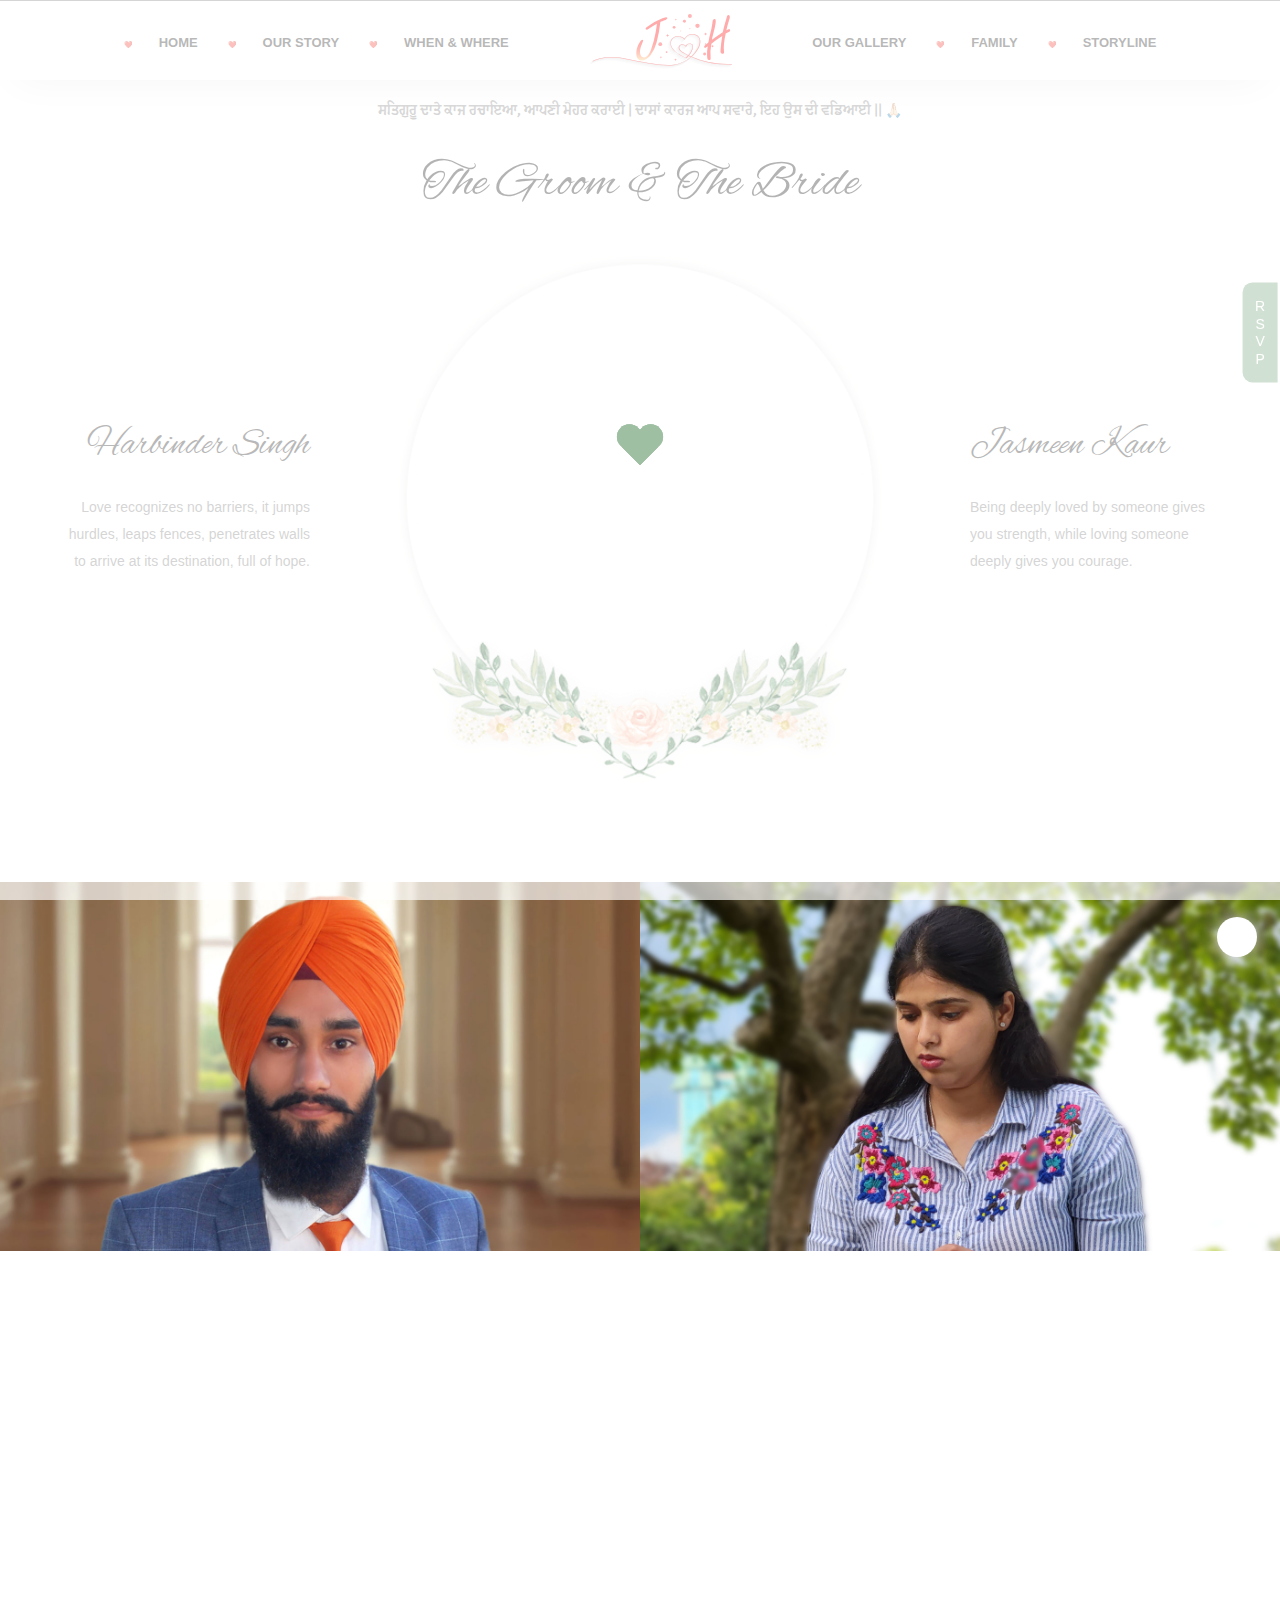
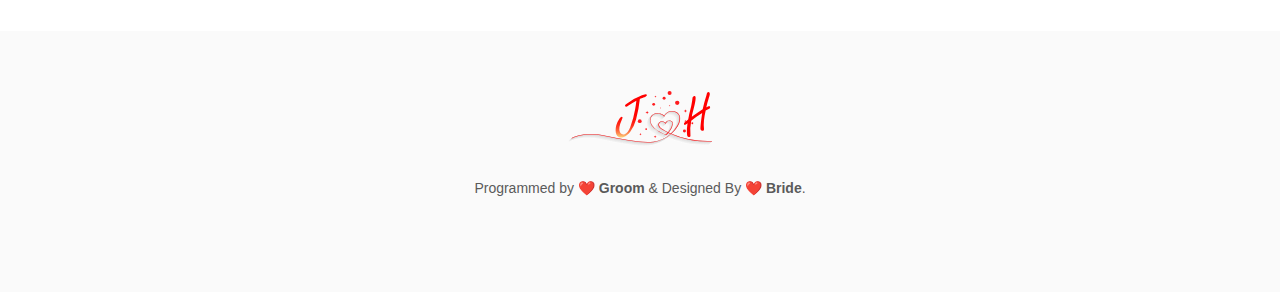
==== commit 33c87c6e: "Add files via upload" ====
--- a/index.html
+++ b/index.html
@@ -5,7 +5,7 @@
 <head>
     <meta charset="UTF-8">
     <meta name="viewport" content="width=device-width, initial-scale=1.0, maximum-scale=1">
-    <link rel="shortcut icon" type="image/x-icon" href="wp-content/themes/sweetinz/images/default/favicon.png" />
+    <link rel="shortcut icon" type="image/x-icon" href="images/default/favicon.png" />
     <title>Jasmeen ❤️ Harbinder</title>
     <link rel="stylesheet" type="text/css" href="wp-content/cache/wpfc-minified/qie4kfxk/4knw4.css" media="all" />
 
@@ -181,7 +181,7 @@
 
 <body
     class="page-template-default page page-id-464 chrome cata-scheme-main-color header-layout-center header-below-pagetitle wpb-js-composer js-comp-ver-6.1 vc_responsive">
-    <!-- <div id="catanis-loader">
+    <div id="catanis-loader">
         <div class="catanis-loader-wraper cata-style2">
             <div class="heart"></div>
             <div class="heart heart2"></div>
@@ -189,7 +189,7 @@
             <div class="heart heart4 fushiaHeart"></div>
             <div class="heart hear5 pinkHeart"></div>
         </div>
-    </div> -->
+    </div>
     <div class="cata-body-wrapper">
         <div id="home"></div>
         <div id="cata-template-wrapper" class="template-wrapper">
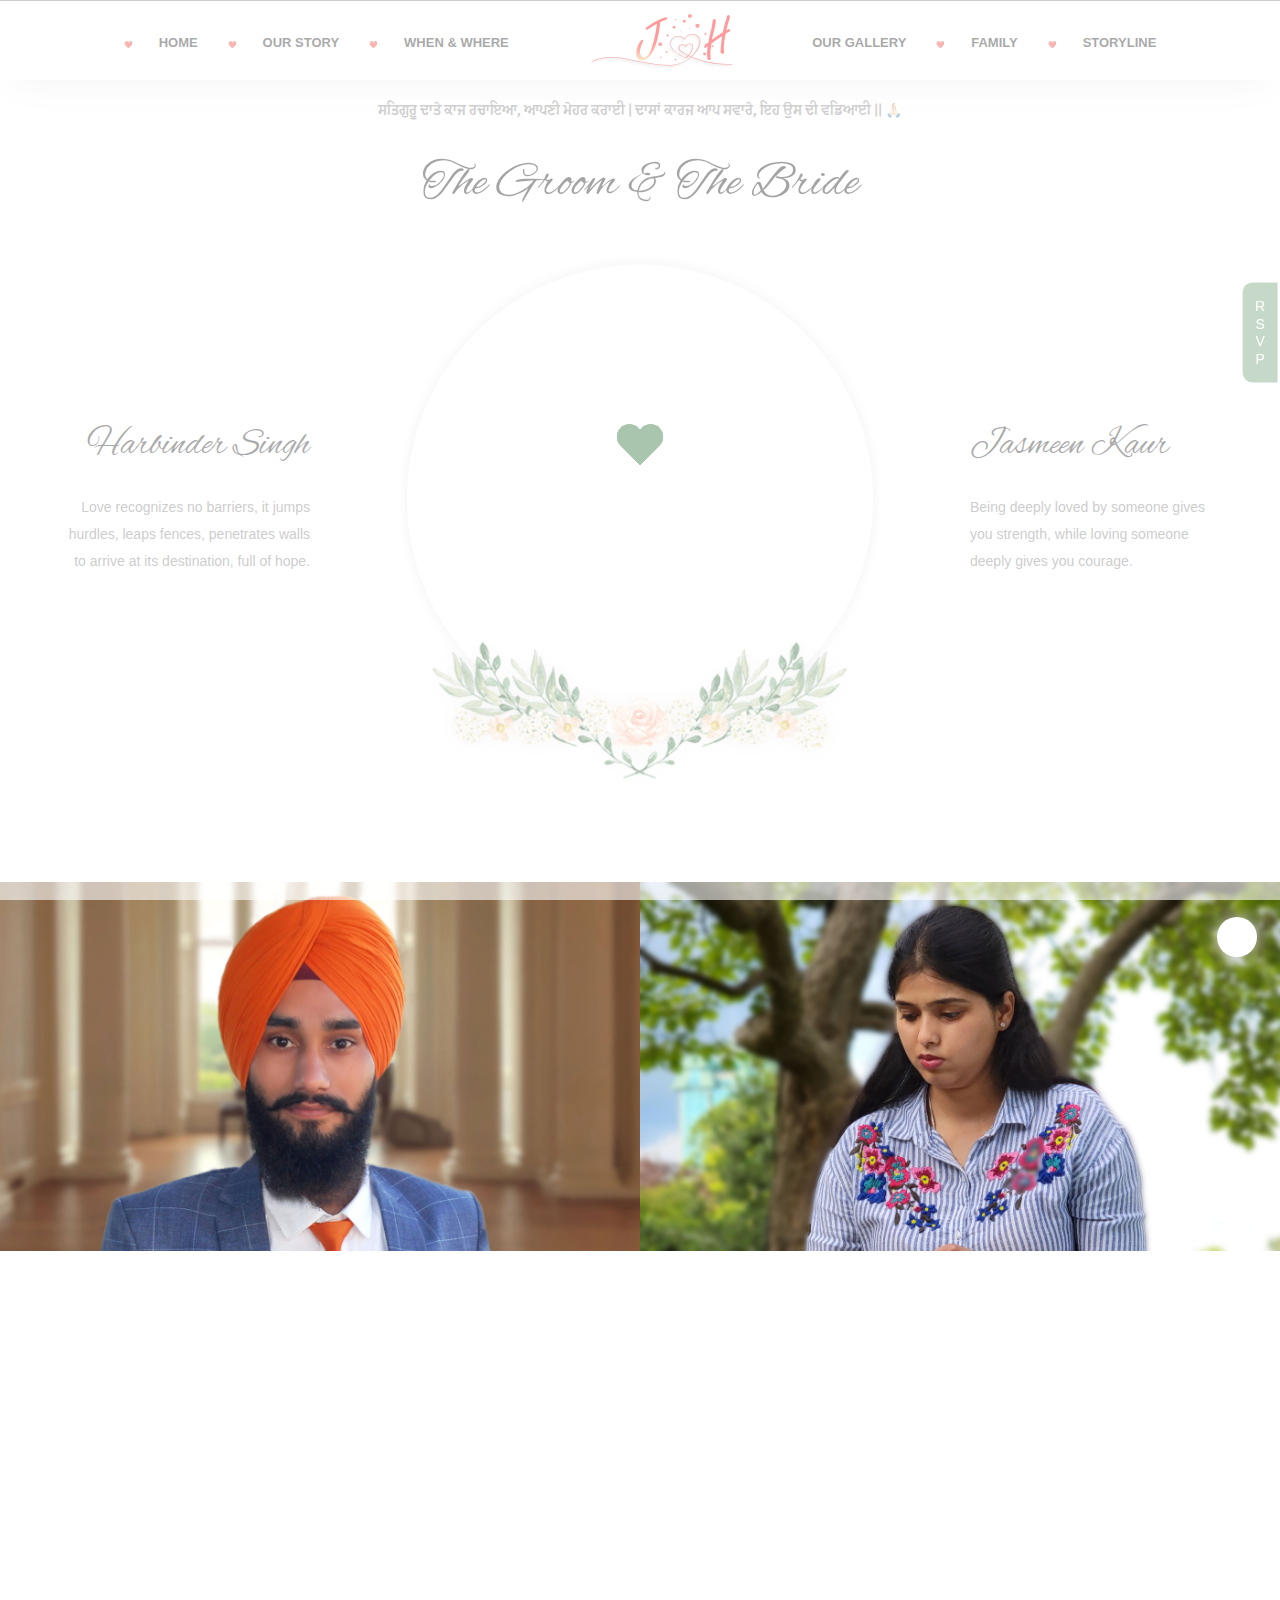
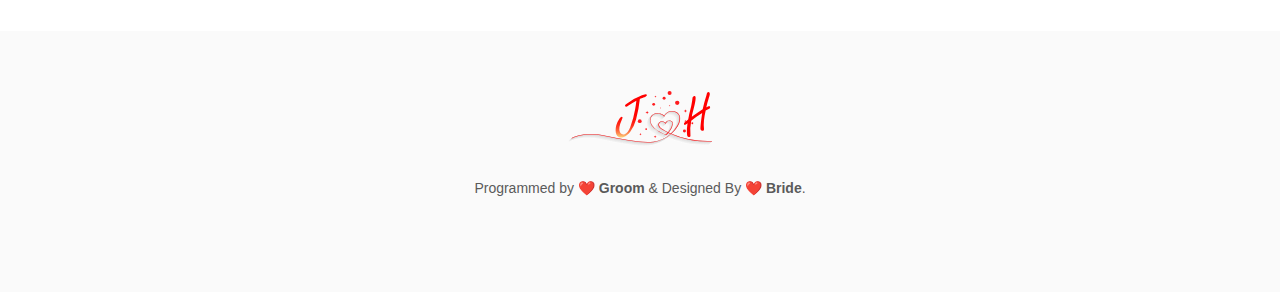
==== commit eca95545: "Add files via upload" ====
--- a/index.html
+++ b/index.html
@@ -514,8 +514,7 @@
                                                                                     data-vc-accordion
                                                                                     data-vc-container=".vc_tta-container"><i
                                                                                         class="vc_tta-icon ti-agenda"></i><span
-                                                                                        class="vc_tta-title-text">THE
-                                                                                        RECEPTION</span><i
+                                                                                        class="vc_tta-title-text">MAYIAN</span><i
                                                                                         class="vc_tta-controls-icon vc_tta-controls-icon-none"></i></a>
                                                                             </h4>
                                                                         </div>
@@ -523,12 +522,10 @@
                                                                             <div id="cata_column_text_gmpab"
                                                                                 class="cata-text-column cata-element cata-default">
                                                                                 <div class="text_wrapper">
-                                                                                    <p>Maecenas rhoncus odio vel mi
-                                                                                        rhoncus, nec consequat lorem
-                                                                                        rhoncus. In suscipit nisl eget
-                                                                                        ipsum tempus, non eleifend neque
-                                                                                        porta. Foncus equat lorem
-                                                                                        nisl cenas.</p>
+                                                                                    <p>Marriages are settled in heaven
+                                                                                        but celebrated on earth. The
+                                                                                        unity of two unknown souls
+                                                                                        written from birth.</p>
                                                                                 </div>
                                                                             </div>
                                                                         </div>
@@ -542,8 +539,7 @@
                                                                                     data-vc-accordion
                                                                                     data-vc-container=".vc_tta-container"><i
                                                                                         class="vc_tta-icon flaticon-drink"></i><span
-                                                                                        class="vc_tta-title-text">WEDDING
-                                                                                        PARTY</span><i
+                                                                                        class="vc_tta-title-text">SHAGAN</span><i
                                                                                         class="vc_tta-controls-icon vc_tta-controls-icon-none"></i></a>
                                                                             </h4>
                                                                         </div>
@@ -551,12 +547,11 @@
                                                                             <div id="cata_column_text_aikk5"
                                                                                 class="cata-text-column cata-element cata-default">
                                                                                 <div class="text_wrapper">
-                                                                                    <p>Maecenas rhoncus odio vel mi
-                                                                                        rhoncus, nec consequat lorem
-                                                                                        rhoncus. In suscipit nisl eget
-                                                                                        ipsum tempus, non eleifend neque
-                                                                                        porta. Foncus equat lorem
-                                                                                        nisl cenas.</p>
+                                                                                    <p>When you realize you want to
+                                                                                        spend the rest of your life with
+                                                                                        somebody, you want the rest of
+                                                                                        your life to start as soon as
+                                                                                        possible.</p>
                                                                                 </div>
                                                                             </div>
                                                                         </div>
@@ -570,8 +565,7 @@
                                                                                     data-vc-accordion
                                                                                     data-vc-container=".vc_tta-container"><i
                                                                                         class="vc_tta-icon flaticon-gift"></i><span
-                                                                                        class="vc_tta-title-text">GIFTS
-                                                                                        REGISTRY</span><i
+                                                                                        class="vc_tta-title-text">WEDDING</span><i
                                                                                         class="vc_tta-controls-icon vc_tta-controls-icon-none"></i></a>
                                                                             </h4>
                                                                         </div>
@@ -579,12 +573,10 @@
                                                                             <div id="cata_column_text_81bft"
                                                                                 class="cata-text-column cata-element cata-default">
                                                                                 <div class="text_wrapper">
-                                                                                    <p>Maecenas rhoncus odio vel mi
-                                                                                        rhoncus, nec consequat lorem
-                                                                                        rhoncus. In suscipit nisl eget
-                                                                                        ipsum tempus, non eleifend neque
-                                                                                        porta. Foncus equat lorem
-                                                                                        nisl cenas.</p>
+                                                                                    <p> Marriage is the golden ring in a
+                                                                                        chain whose beginning is glance
+                                                                                        and whose ending is
+                                                                                        eternity.</p>
                                                                                 </div>
                                                                             </div>
                                                                         </div>
@@ -598,8 +590,7 @@
                                                                                     data-vc-accordion
                                                                                     data-vc-container=".vc_tta-container"><i
                                                                                         class="vc_tta-icon flaticon-high-heel"></i><span
-                                                                                        class="vc_tta-title-text">PARTY
-                                                                                        DANCE</span><i
+                                                                                        class="vc_tta-title-text">RECEPTION</span><i
                                                                                         class="vc_tta-controls-icon vc_tta-controls-icon-none"></i></a>
                                                                             </h4>
                                                                         </div>
@@ -607,12 +598,10 @@
                                                                             <div id="cata_column_text_7ncml"
                                                                                 class="cata-text-column cata-element cata-default">
                                                                                 <div class="text_wrapper">
-                                                                                    <p>Maecenas rhoncus odio vel mi
-                                                                                        rhoncus, nec consequat lorem
-                                                                                        rhoncus. In suscipit nisl eget
-                                                                                        ipsum tempus, non eleifend neque
-                                                                                        porta. Foncus equat lorem
-                                                                                        nisl cenas.</p>
+                                                                                    <p>A husband and wife may disagree
+                                                                                        on many things but they must
+                                                                                        absolutely agree on this: to
+                                                                                        never, ever give up.</p>
                                                                                 </div>
                                                                             </div>
                                                                         </div>
@@ -1086,12 +1075,12 @@
                                                                                             Attending</option>
                                                                                         <option
                                                                                             value="The Rehearsal Dinner">
-                                                                                            The Rehearsal Dinner
+                                                                                            Mayian
                                                                                         </option>
-                                                                                        <option value="The Ceremony">The
-                                                                                            Ceremony</option>
+                                                                                        <option value="The Ceremony">
+                                                                                            Shagan</option>
                                                                                         <option value="The Afterparty">
-                                                                                            The Afterparty</option>
+                                                                                            Wedding</option>
                                                                                         <option
                                                                                             value="All Of The Above">All
                                                                                             Of The Above</option>
--- a/wp-content/cache/wpfc-minified/qie4kfxk/4knw4.css
+++ b/wp-content/cache/wpfc-minified/qie4kfxk/4knw4.css
@@ -1,3 +1,4 @@
+/* prettier-ignore */
 .rs-particles-canvas {
   position: absolute;
   top: 0;
@@ -35432,7 +35433,7 @@
   display: none;
 }
 .slick-loading .slick-list {
-  background: #fff url(../../../themes/sweetinz/images/ajax-loader.gif) center
+  background: #fff url(../../../../images/ajax-loader.gif) center
     center no-repeat;
 }
 .slick-prev,
@@ -45111,7 +45112,7 @@
   appearance: none;
   -webkit-appearance: none;
   -moz-appearance: none;
-  background-image: url(../../../themes/sweetinz/images/icon-select.png);
+  background-image: url(../../../../images/icon-select.png);
   background-position: right center;
   background-repeat: no-repeat;
   background-color: #fff;
@@ -46173,7 +46174,7 @@
   bottom: 0;
   top: 0;
   z-index: 10;
-  background: #f8f9f9 url(../../../themes/sweetinz/images/ajax-processing.gif)
+  background: #f8f9f9 url(../../../../images/ajax-processing.gif)
     no-repeat center center;
 }
 .cata-video-html {
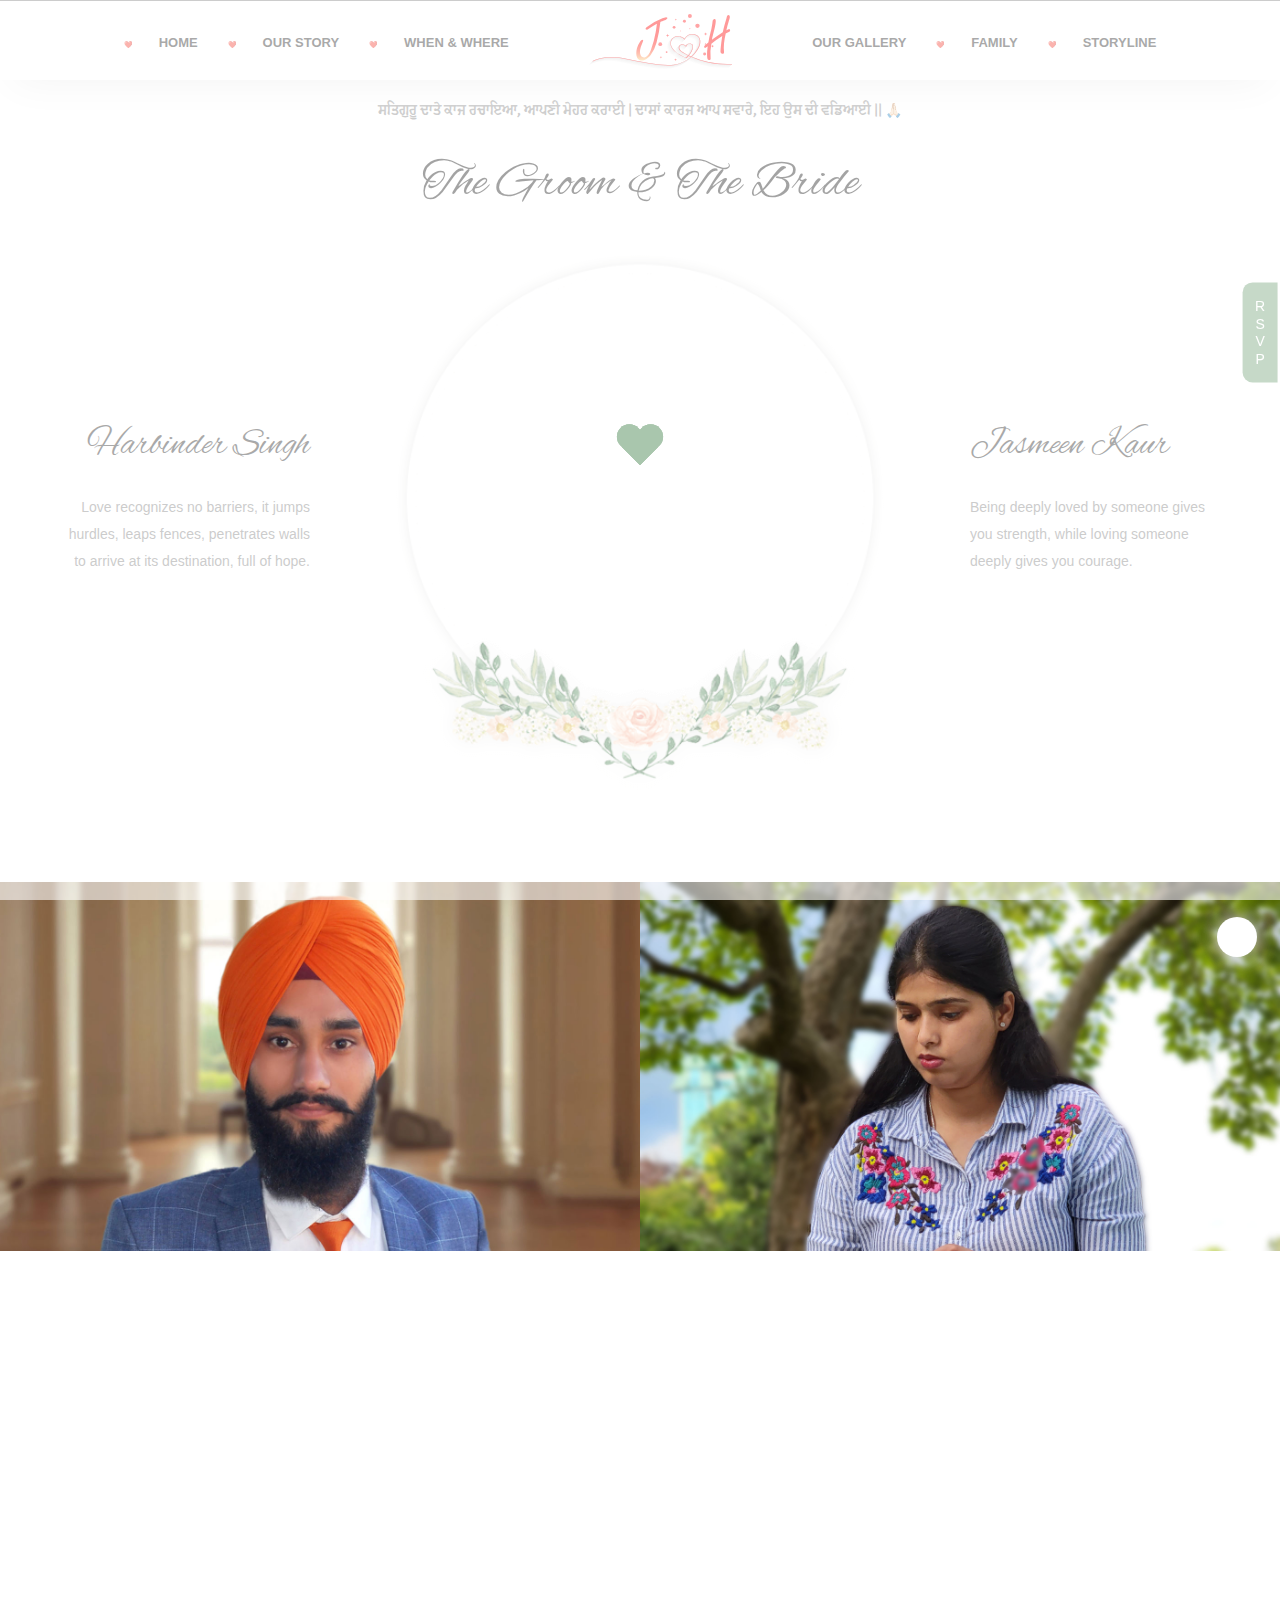
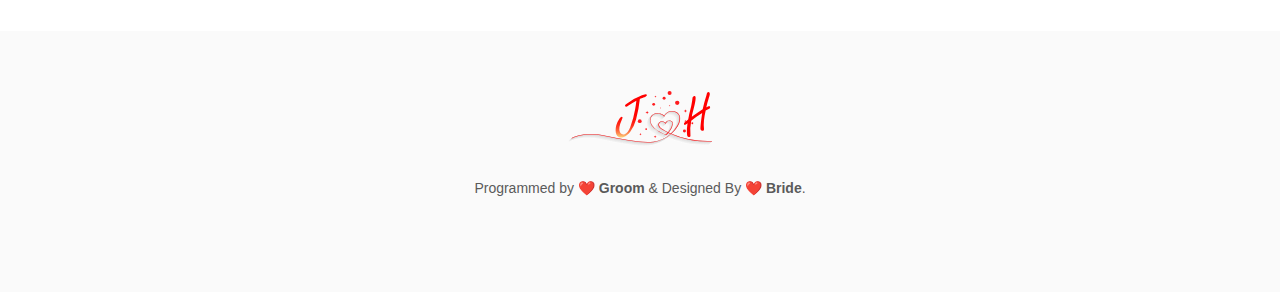
==== commit 48604181: "Add files via upload" ====
--- a/index.html
+++ b/index.html
@@ -937,7 +937,7 @@
                                                     <h3 id="title_6n7mo"
                                                         class="heading-title style2 text-center text-light has-animation"
                                                         data-animation-type="fadeInUp" data-animation-duration="700"
-                                                        data-animation-delay="200"><span>July 18th, 2021</span></h3>
+                                                        data-animation-delay="200"><span>August 1st, 2021</span></h3>
                                                     <div id="cata_empty_space_vzk9m"
                                                         class="cata-empty-space cata-element" style="height: 15px">
                                                     </div>
@@ -965,7 +965,7 @@
                                                                     data-animation-duration="700"
                                                                     data-animation-delay="250">
                                                                     <div class="cata-countdown-content"
-                                                                        data-date="2021/06/18/0/0"></div>
+                                                                        data-date="2021/07/01/0/0"></div>
                                                                 </div>
                                                             </div>
                                                         </div>
@@ -1010,29 +1010,19 @@
                                                         class="cata-contact-form cata-element form-style2 has-animation"
                                                         data-animation-type="fadeInRight" data-animation-duration="700"
                                                         data-animation-delay="200">
-                                                        <div class="cata-desc">Please reserve before July 11, 2021
+                                                        <div class="cata-desc">Please reserve before July 25, 2021
                                                             Tell us if you're coming</div>
                                                         <div class="ctact-from-wrapper">
                                                             <div role="form" class="wpcf7" id="wpcf7-f413-p464-o1"
                                                                 lang="en-US" dir="ltr">
                                                                 <div class="screen-reader-response"></div>
-                                                                <form action="#" method="post" class="wpcf7-form"
-                                                                    novalidate="novalidate">
-                                                                    <div style="display: none;"><input type="hidden"
-                                                                            name="_wpcf7" value="413" /><input
-                                                                            type="hidden" name="_wpcf7_version"
-                                                                            value="5.1.1" /><input type="hidden"
-                                                                            name="_wpcf7_locale" value="en_US" /><input
-                                                                            type="hidden" name="_wpcf7_unit_tag"
-                                                                            value="wpcf7-f413-p464-o1" /><input
-                                                                            type="hidden" name="_wpcf7_container_post"
-                                                                            value="464" /><input type="hidden"
-                                                                            name="g-recaptcha-response" /></div>
+                                                                <form novalidate="novalidate" id="form" target="_self"
+                                                                    class="wpcf7-form" onsubmit=""
+                                                                    action="javascript: postToGoogle()">
                                                                     <div class="cata-rsvp-form">
                                                                         <p><span
                                                                                 class="wpcf7-form-control-wrap full-name"><input
-                                                                                    type="text" name="full-name"
-                                                                                    size="40"
+                                                                                    type="text" name="name" size="40"
                                                                                     class="wpcf7-form-control wpcf7-text wpcf7-validates-as-required"
                                                                                     aria-required="true"
                                                                                     aria-invalid="false"
@@ -1040,8 +1030,7 @@
                                                                         </p>
                                                                         <p><span
                                                                                 class="wpcf7-form-control-wrap your-email"><input
-                                                                                    type="email" name="your-email"
-                                                                                    size="40"
+                                                                                    type="email" name="email" size="40"
                                                                                     class="wpcf7-form-control wpcf7-text wpcf7-email wpcf7-validates-as-required wpcf7-validates-as-email"
                                                                                     aria-required="true"
                                                                                     aria-invalid="false"
@@ -1067,7 +1056,7 @@
                                                                                     </select></span></p>
                                                                             <p class="col"><span
                                                                                     class="wpcf7-form-control-wrap guests_attending"><select
-                                                                                        name="guests_attending"
+                                                                                        name="event"
                                                                                         class="wpcf7-form-control wpcf7-select wpcf7-validates-as-required cata-guests-attending"
                                                                                         aria-required="true"
                                                                                         aria-invalid="false">
@@ -1088,8 +1077,7 @@
                                                                         </div>
                                                                         <p><span
                                                                                 class="wpcf7-form-control-wrap your-message"><textarea
-                                                                                    name="your-message" cols="40"
-                                                                                    rows="10"
+                                                                                    name="message" cols="40" rows="10"
                                                                                     class="wpcf7-form-control wpcf7-textarea wpcf7-validates-as-required"
                                                                                     aria-required="true"
                                                                                     aria-invalid="false"
@@ -1103,6 +1091,8 @@
                                                                     <div
                                                                         class="wpcf7-response-output wpcf7-display-none">
                                                                     </div>
+                                                                    <span id="success_message"
+                                                                        class="text-warning"></span>
                                                                 </form>
                                                             </div>
                                                         </div>
@@ -1365,6 +1355,44 @@
     <script src='wp-content/cache/wpfc-minified/856a02bf699f997f6d5dae91c66a54b1/4knw4.js'></script>
     <script src='wp-content/cache/wpfc-minified/00a6c89ff78e01d880c7e48ed5edd473/4knw4.js'></script>
 
+    <!-- Contact form -->
+    <script type="text/javascript">
+        function postToGoogle() {
+            var field1 = $("[name='name']").val();
+            var field2 = $("[name='email']").val();
+            var field3 = $("[name='number_guests']").val();
+            var field4 = $("[name='event']").val();
+            var field5 = $("[name='message']").val();
+            $.ajax({
+                url:
+                    "https://docs.google.com/forms/d/e/1FAIpQLScK2U4TQ_Hb59vI31RDMGwyPL2m451ePchA5JC4O7BvJxbsSQ/formResponse",
+                data: {
+                    "entry.476629508": field1,
+                    "entry.1071933944": field2,
+                    "entry.420338391": field3,
+                    "entry.1332535166": field4,
+                    "entry.1713395644": field5
+                },
+                type: "POST",
+                dataType: "xml",
+                statusCode: {
+                    0: function () {
+                        //Success message
+                        $("form").trigger("reset");
+                        $('#success_message').fadeIn().html("Message Sent");
+                        setTimeout(function () {
+                            $('#success_message').fadeOut("Slow");
+                        }, 2000);
+                    },
+                    200: function () {
+                        //Success Message
+                        alert("Success!");
+                    }
+                }
+            });
+        }
+
+    </script>
 </body>
 
 </html>--- a/wp-content/cache/wpfc-minified/qie4kfxk/4knw4.css
+++ b/wp-content/cache/wpfc-minified/qie4kfxk/4knw4.css
@@ -27915,10 +27915,14 @@
   content: "\e68d";
 }
 .ti-menu:before {
-  content: "\e68e";
+  content: "\f0c9";
+  font-family: "Font Awesome 5 Free";
+  font-weight: 900;
 }
 .ti-menu-alt:before {
-  content: "\e68f";
+  content: "\f103";
+  font-family: "Font Awesome 5 Free";
+  font-weight: 900;
 }
 .ti-map:before {
   content: "\e690";
@@ -28614,7 +28618,7 @@
   content: "\f112";
 }
 .flaticon-drink:before {
-  content: "\f79f";
+  content: "\f70b";
   font-family: "Font Awesome 5 Free";
   font-weight: 900;
 }
@@ -35433,8 +35437,8 @@
   display: none;
 }
 .slick-loading .slick-list {
-  background: #fff url(../../../../images/ajax-loader.gif) center
-    center no-repeat;
+  background: #fff url(../../../../images/ajax-loader.gif) center center
+    no-repeat;
 }
 .slick-prev,
 .slick-next {
@@ -46174,8 +46178,8 @@
   bottom: 0;
   top: 0;
   z-index: 10;
-  background: #f8f9f9 url(../../../../images/ajax-processing.gif)
-    no-repeat center center;
+  background: #f8f9f9 url(../../../../images/ajax-processing.gif) no-repeat
+    center center;
 }
 .cata-video-html {
   position: relative;
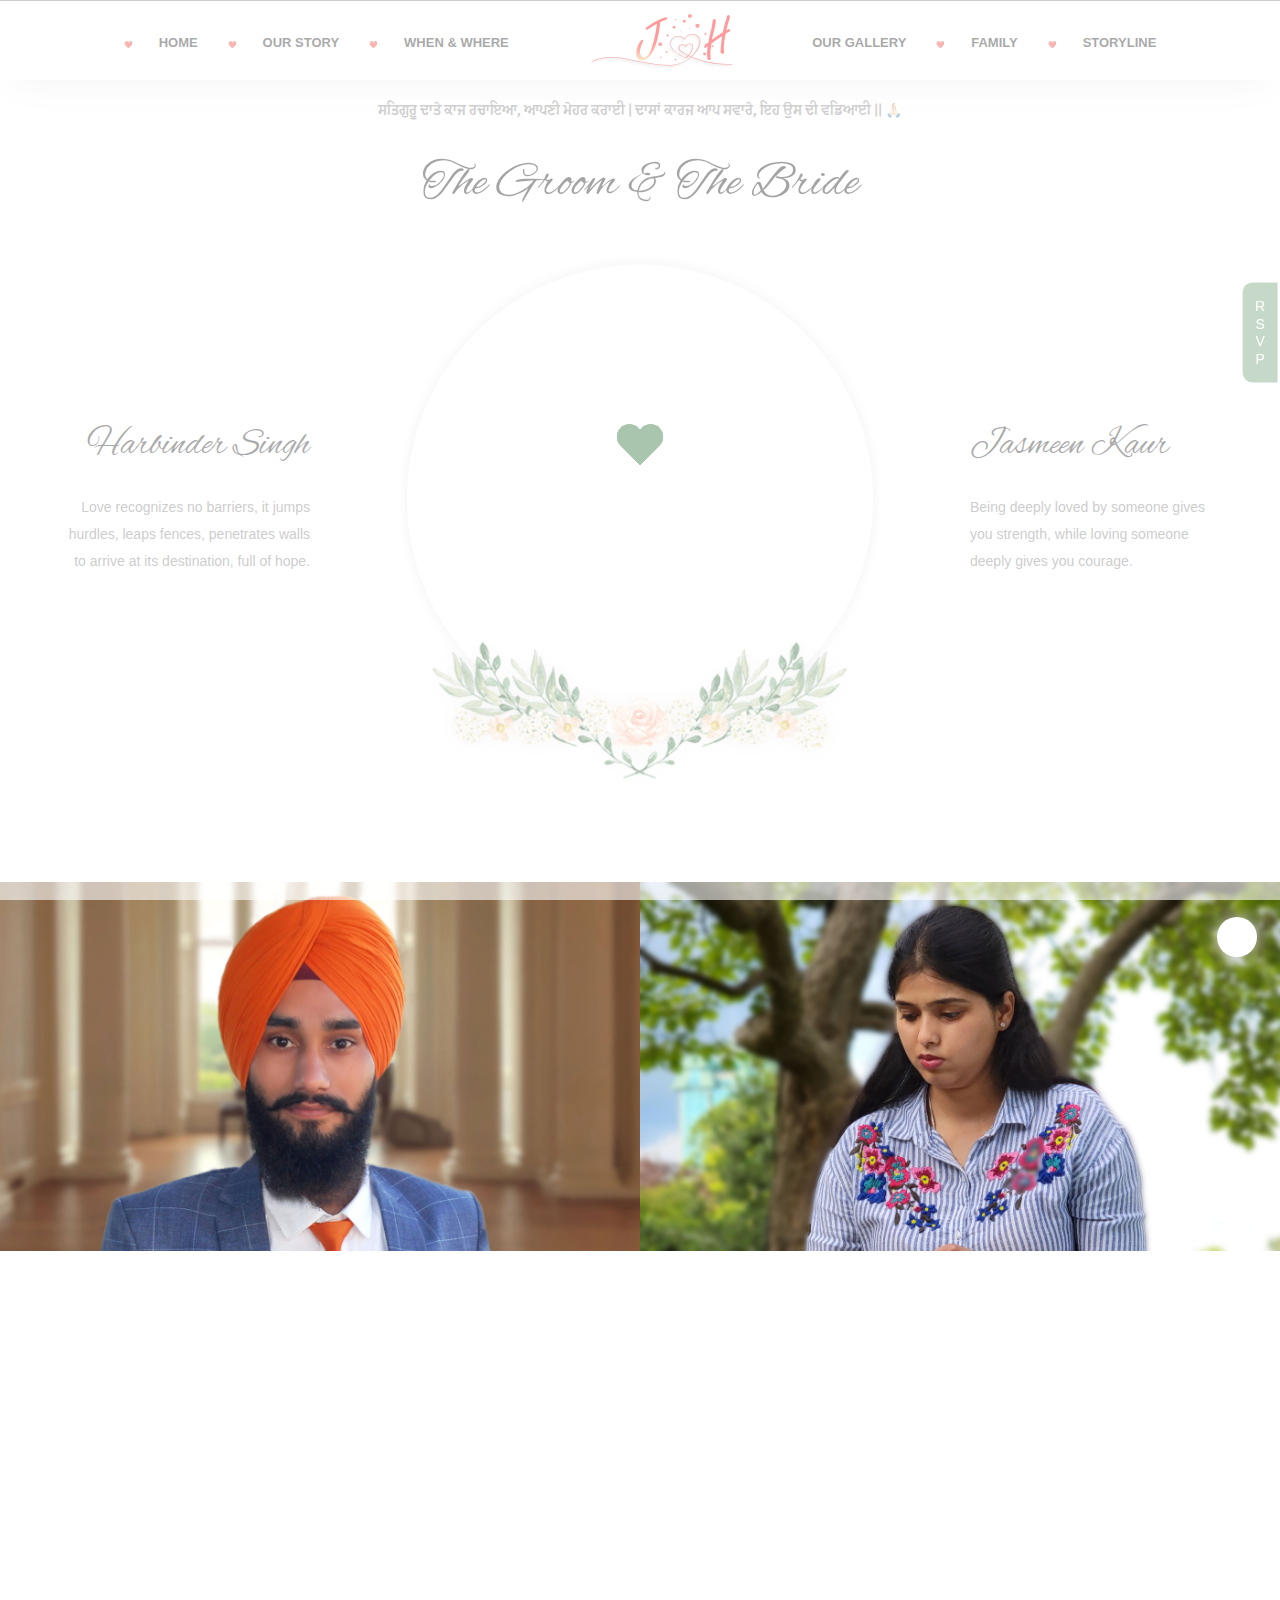
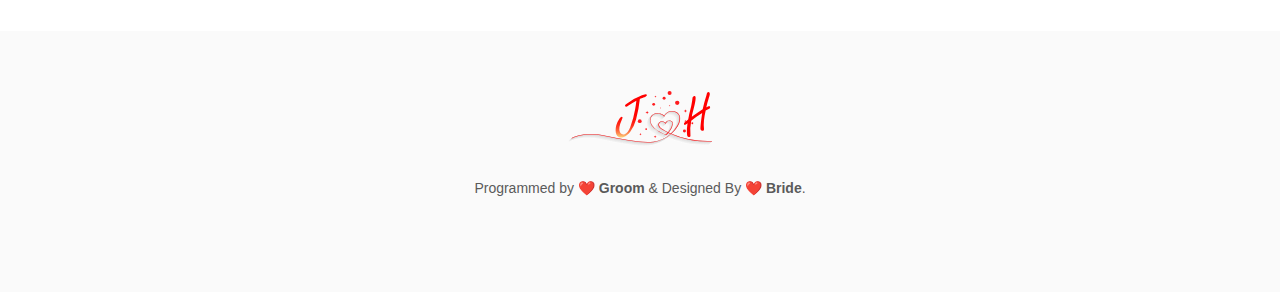
==== commit a67650b8: "Add files via upload" ====
--- a/index.html
+++ b/index.html
@@ -19,10 +19,14 @@
         #rs-demo-id {}
     </style>
 
+
+
     <link rel="preconnect" href="https://fonts.googleapis.com">
     <link rel="preconnect" href="https://fonts.gstatic.com" crossorigin>
     <link href="https://fonts.googleapis.com/css2?family=Alex+Brush&display=swap" rel="stylesheet">
     <link href="https://fonts.googleapis.com/css2?family=Langar&display=swap" rel="stylesheet">
+    <script src="https://code.jquery.com/jquery-3.6.0.min.js"
+        integrity="sha256-/xUj+3OJU5yExlq6GSYGSHk7tPXikynS7ogEvDej/m4=" crossorigin="anonymous"></script>
 
     <style id='sweetinz-dynamic-css-inline-css'>
         .cata-header.v3 .header-logo {
@@ -1016,9 +1020,10 @@
                                                             <div role="form" class="wpcf7" id="wpcf7-f413-p464-o1"
                                                                 lang="en-US" dir="ltr">
                                                                 <div class="screen-reader-response"></div>
-                                                                <form novalidate="novalidate" id="form" target="_self"
-                                                                    class="wpcf7-form" onsubmit=""
-                                                                    action="javascript: postToGoogle()">
+                                                                <span id="feedback" class="text-warning"></span>
+                                                                <span id="success_message" class="text-success"></span>
+                                                                <form id="form" target="_self" class="wpcf7-form"
+                                                                    onsubmit="" action="javascript: postToGoogle()">
                                                                     <div class="cata-rsvp-form">
                                                                         <p><span
                                                                                 class="wpcf7-form-control-wrap full-name"><input
@@ -1043,7 +1048,8 @@
                                                                                         class="wpcf7-form-control wpcf7-select wpcf7-validates-as-required cata-guests-number"
                                                                                         aria-required="true"
                                                                                         aria-invalid="false">
-                                                                                        <option>Number Of Guests
+                                                                                        <option hidden selected
+                                                                                            disabled>Number Of Guests
                                                                                         </option>
                                                                                         <option value="One">One</option>
                                                                                         <option value="Two">Two</option>
@@ -1060,15 +1066,15 @@
                                                                                         class="wpcf7-form-control wpcf7-select wpcf7-validates-as-required cata-guests-attending"
                                                                                         aria-required="true"
                                                                                         aria-invalid="false">
-                                                                                        <option>What Will You Be
+                                                                                        <option hidden selected
+                                                                                            disabled>What Will You Be
                                                                                             Attending</option>
-                                                                                        <option
-                                                                                            value="The Rehearsal Dinner">
+                                                                                        <option value="Mayian">
                                                                                             Mayian
                                                                                         </option>
-                                                                                        <option value="The Ceremony">
+                                                                                        <option value="Shagan">
                                                                                             Shagan</option>
-                                                                                        <option value="The Afterparty">
+                                                                                        <option value="Wedding">
                                                                                             Wedding</option>
                                                                                         <option
                                                                                             value="All Of The Above">All
@@ -1091,8 +1097,7 @@
                                                                     <div
                                                                         class="wpcf7-response-output wpcf7-display-none">
                                                                     </div>
-                                                                    <span id="success_message"
-                                                                        class="text-warning"></span>
+
                                                                 </form>
                                                             </div>
                                                         </div>
@@ -1358,40 +1363,71 @@
     <!-- Contact form -->
     <script type="text/javascript">
         function postToGoogle() {
-            var field1 = $("[name='name']").val();
-            var field2 = $("[name='email']").val();
-            var field3 = $("[name='number_guests']").val();
-            var field4 = $("[name='event']").val();
-            var field5 = $("[name='message']").val();
-            $.ajax({
-                url:
-                    "https://docs.google.com/forms/d/e/1FAIpQLScK2U4TQ_Hb59vI31RDMGwyPL2m451ePchA5JC4O7BvJxbsSQ/formResponse",
-                data: {
+            setTimeout(function () {
+                var field1 = $("[name='name']").val();
+                var field2 = $("[name='email']").val();
+                var field3 = $("[name='number_guests']").val();
+                var field4 = $("[name='event']").val();
+                var field5 = $("[name='message']").val();
+                data = {
                     "entry.476629508": field1,
                     "entry.1071933944": field2,
                     "entry.420338391": field3,
                     "entry.1332535166": field4,
                     "entry.1713395644": field5
-                },
-                type: "POST",
-                dataType: "xml",
-                statusCode: {
-                    0: function () {
-                        //Success message
-                        $("form").trigger("reset");
-                        $('#success_message').fadeIn().html("Message Sent");
+                }
+
+                // Validate form
+                var formSuccess = true;
+                Object.keys(data).forEach(function (key, index) {
+                    if (!data[key]) {
+                        formSuccess = false;
+                        $('#feedback').fadeIn().html('<label class="text - danger">Please complete all the fields! 😯</label>');
                         setTimeout(function () {
-                            $('#success_message').fadeOut("Slow");
+                            $('#feedback').fadeOut("Slow");
                         }, 2000);
-                    },
-                    200: function () {
-                        //Success Message
-                        alert("Success!");
                     }
+                });
+
+                if (formSuccess) {
+                    $.ajax({
+                        url:
+                            "https://docs.google.com/forms/d/e/1FAIpQLScK2U4TQ_Hb59vI31RDMGwyPL2m451ePchA5JC4O7BvJxbsSQ/formResponse",
+                        data: data,
+                        type: "POST",
+                        dataType: "jsonp",
+                        headers: {
+                            'Access-Control-Allow-Origin': '*',
+                            'Access-Control-Allow-Methods': 'GET, POST, PATCH, PUT, DELETE, OPTIONS',
+                        },
+                        statusCode: {
+                            0: function () {
+                                //try again
+                                $('#feedback').fadeIn().html('<label class="text-danger">Please try again!😯</label>');
+                                setTimeout(function () {
+                                    $('#feedback').fadeOut("Slow");
+                                }, 2000);
+                            },
+                            200: function () {
+                                //Success message
+                                $("form").trigger("reset");
+                                $('#success_message').fadeIn().html("Thank you for the blessings!😇");
+                                setTimeout(function () {
+                                    $('#success_message').fadeOut("Slow");
+                                }, 5000);
+                            },
+                            400: function () {
+                                //try again
+                                $('#feedback').fadeIn().html('<label class="text-danger">Please try again!😯</label>');
+                                setTimeout(function () {
+                                    $('#feedback').fadeOut("Slow");
+                                }, 2000);
+                            },
+                        }
+                    });
                 }
-            });
-        }
-
+            }, 300)
+        }
     </script>
 </body>
 
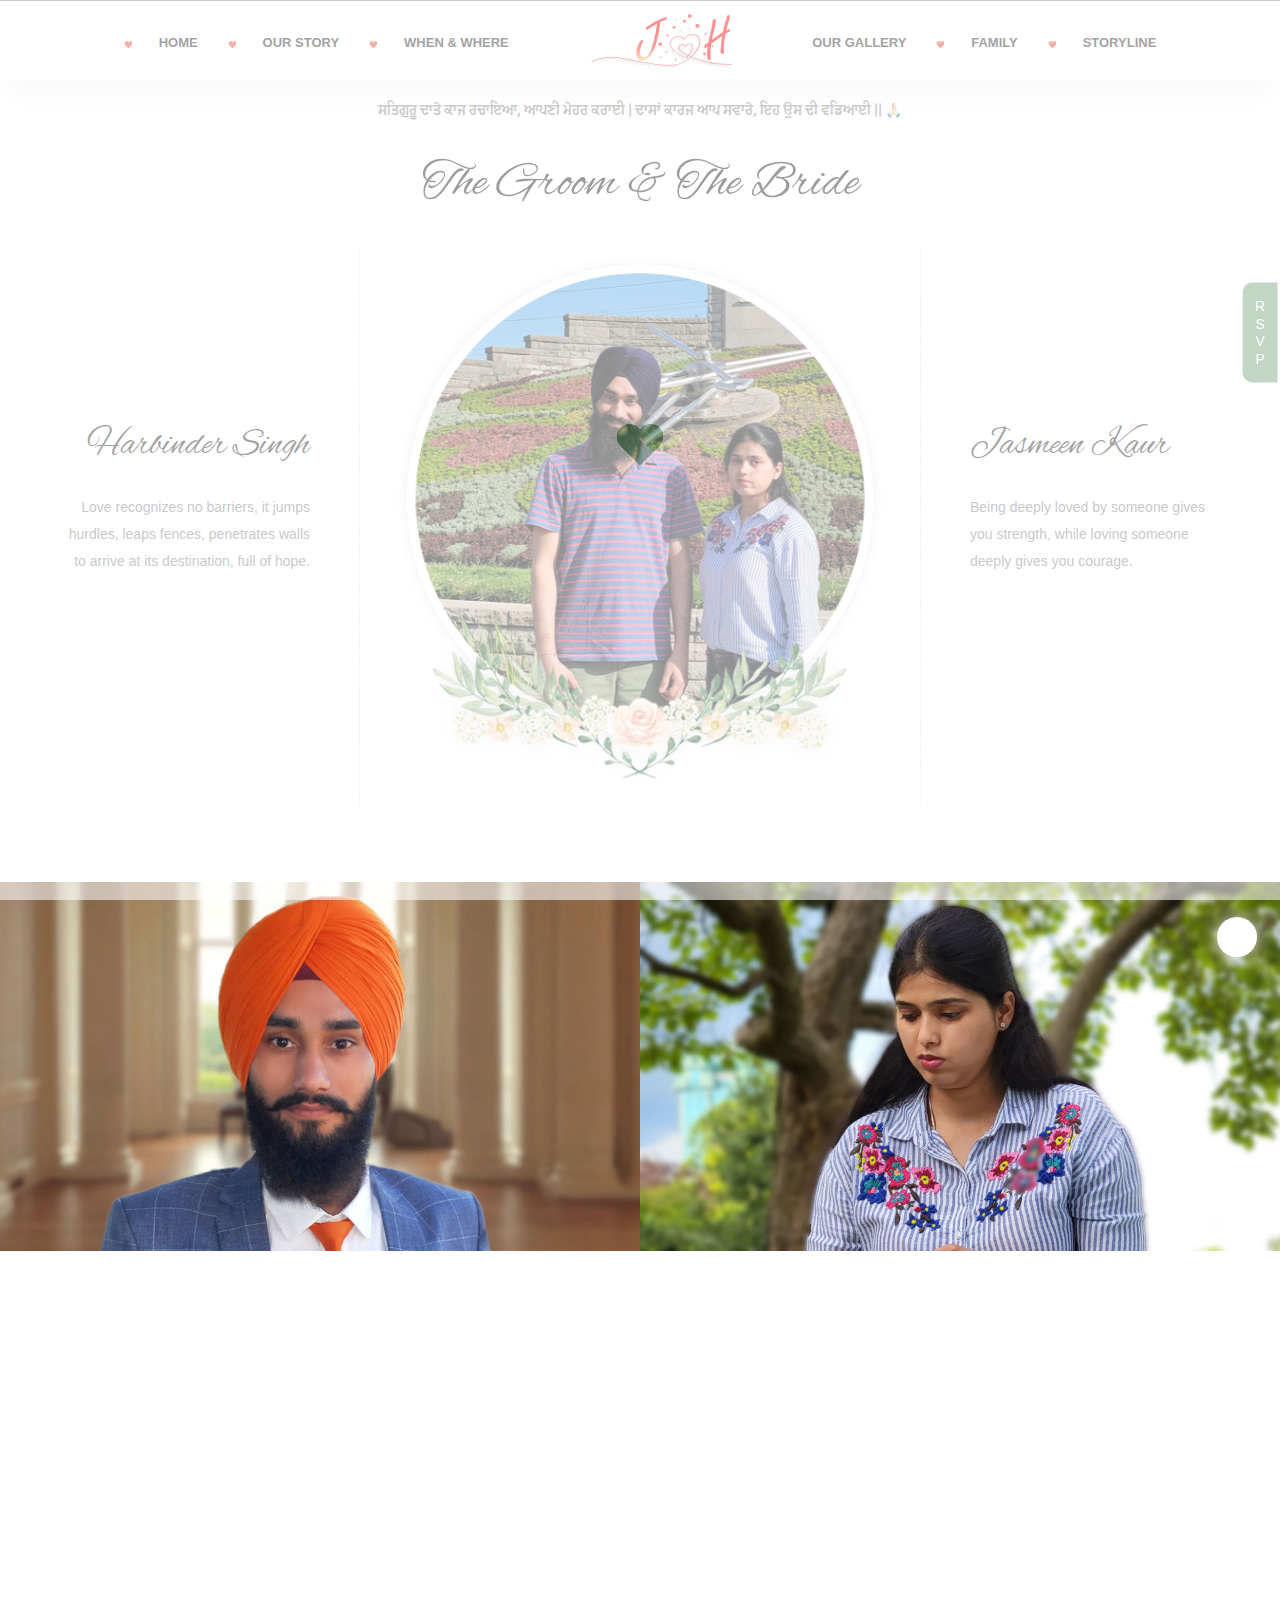
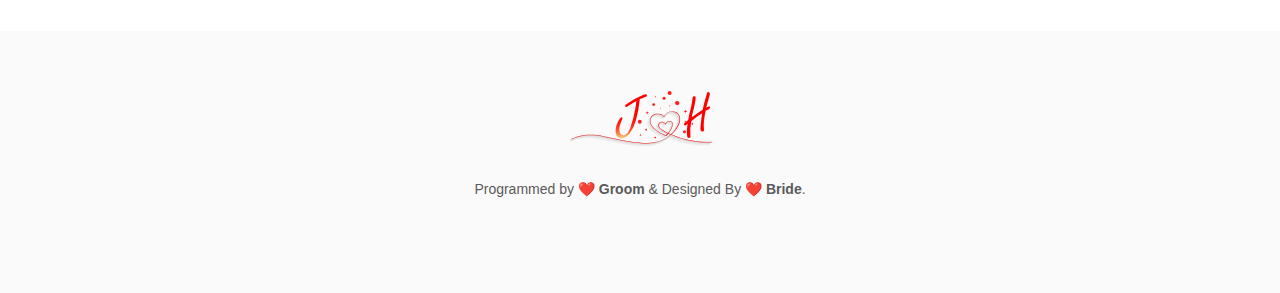
==== commit 21eee65d: "Add files via upload" ====
--- a/index.html
+++ b/index.html
@@ -15,11 +15,6 @@
         integrity="sha512-iBBXm8fW90+nuLcSKlbmrPcLa0OT92xO1BIsZ+ywDWZCvqsWgccV3gFoRBv0z+8dLJgyAHIhR35VZc2oM/gI1w=="
         crossorigin="anonymous" referrerpolicy="no-referrer" />
     <link rel="stylesheet" href="https://cdn.jsdelivr.net/npm/bootstrap-icons@1.5.0/font/bootstrap-icons.css">
-    <style id='rs-plugin-settings-inline-css'>
-        #rs-demo-id {}
-    </style>
-
-
 
     <link rel="preconnect" href="https://fonts.googleapis.com">
     <link rel="preconnect" href="https://fonts.gstatic.com" crossorigin>
@@ -1231,21 +1226,21 @@
                                                                     </a></li>
                                                                 <li class="isotope-item"><a
                                                                         data-fresco-group="product-gallery_jv39c"
+                                                                        class="fresco" href="imgs/moments/10.jpg">
+                                                                        <div class="cata-overlay"><span
+                                                                                class="icon-circle"><i
+                                                                                    class="ti-plus"></i></span></div>
+                                                                        <img src="imgs/moments/10.jpg" width="600"
+                                                                            height="600" alt="green-home4-gallery_007"
+                                                                            title="green-home4-gallery_007" />
+                                                                    </a></li>
+                                                                <li class="isotope-item"><a
+                                                                        data-fresco-group="product-gallery_jv39c"
                                                                         class="fresco" href="imgs/moments/4.jpg">
                                                                         <div class="cata-overlay"><span
                                                                                 class="icon-circle"><i
                                                                                     class="ti-plus"></i></span></div>
                                                                         <img src="imgs/moments/4.jpg" width="600"
-                                                                            height="600" alt="green-home4-gallery_007"
-                                                                            title="green-home4-gallery_007" />
-                                                                    </a></li>
-                                                                <li class="isotope-item"><a
-                                                                        data-fresco-group="product-gallery_jv39c"
-                                                                        class="fresco" href="imgs/moments/10.jpg">
-                                                                        <div class="cata-overlay"><span
-                                                                                class="icon-circle"><i
-                                                                                    class="ti-plus"></i></span></div>
-                                                                        <img src="imgs/moments/10.jpg" width="600"
                                                                             height="600" alt="green-home4-gallery_006"
                                                                             title="green-home4-gallery_006" />
                                                                     </a></li>
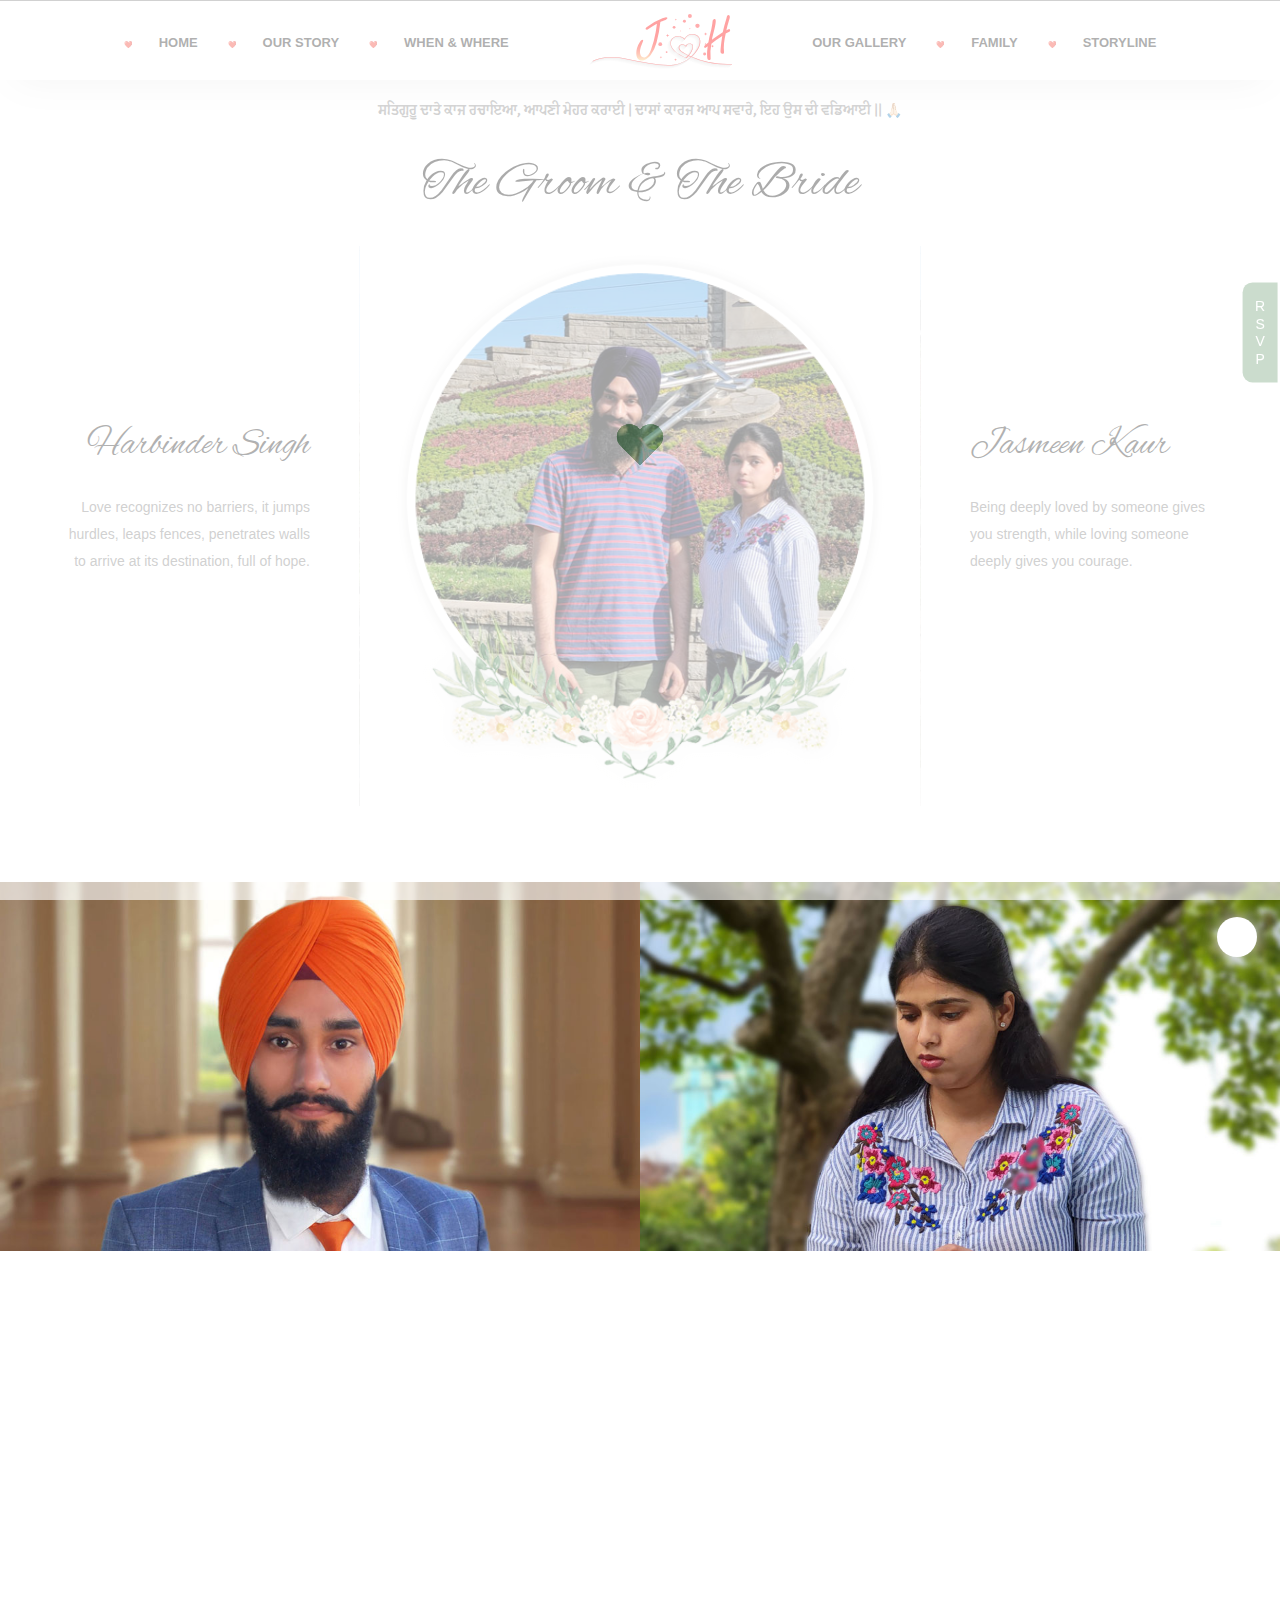
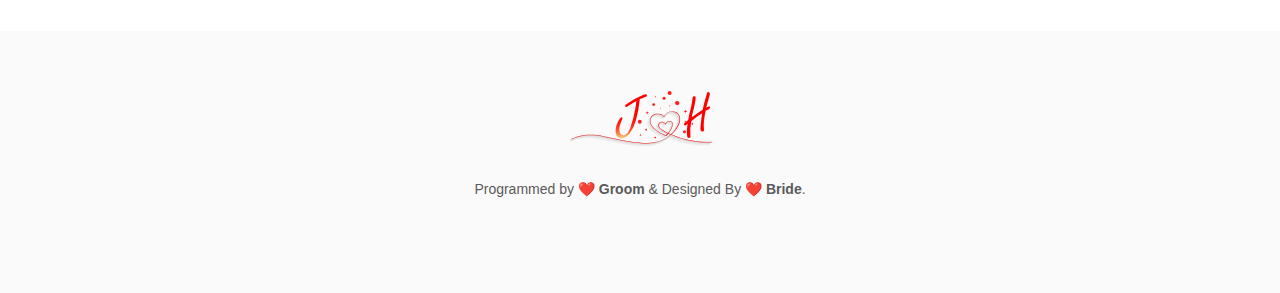
==== commit 0510a909: "Add files via upload" ====
--- a/index.html
+++ b/index.html
@@ -1072,8 +1072,8 @@
                                                                                         <option value="Wedding">
                                                                                             Wedding</option>
                                                                                         <option
-                                                                                            value="All Of The Above">All
-                                                                                            Of The Above</option>
+                                                                                            value="All of the above">All
+                                                                                            of the above</option>
                                                                                     </select></span></p>
                                                                         </div>
                                                                         <p><span
--- a/wp-content/uploads/sweetinz.css
+++ b/wp-content/uploads/sweetinz.css
@@ -14,19 +14,6 @@
   color: #1a1a1a;
 }
 
-.cata-main-color .wpb_text_column,
-.cata-main-color .cata-text-column,
-.cata-extra-color1 .wpb_text_column,
-.cata-extra-color1 .cata-text-column,
-.cata-extra-color2 .wpb_text_column,
-.cata-extra-color2 .cata-text-column,
-.cata-extra-color3 .wpb_text_column,
-.cata-extra-color3 .cata-text-column,
-.cata-extra-color4 .wpb_text_column,
-.cata-extra-color4 .cata-text-column {
-  color: #808080;
-}
-
 .catanis-main-menu > ul > li > a {
   font-family: "Poppins", sans-serif;
   font-size: 13px;
@@ -34,1425 +21,30 @@
   letter-spacing: 0px;
   font-weight: 600;
 }
-
-.catanis-main-menu ul ul li a {
-  font-family: "Poppins", sans-serif;
-  font-size: 14px;
-  line-height: 24px;
-  text-transform: none;
-  letter-spacing: 0px;
-  font-weight: 400;
-}
-
-.cata-page-title
-  .page-header-wrap
-  .pagetitle-contents
-  .heading-title.page-title {
-  font-family: "Alex Brush", sans-serif;
-  font-size: 50px;
-  line-height: 60px;
-  text-transform: none;
-  letter-spacing: 0px;
-  font-weight: 400;
-}
-
-.cata-page-title .page-header-wrap .pagetitle-contents .title-subtitle span,
-.cata-page-title
-  .page-header-wrap
-  .pagetitle-contents
-  .title-subtitle
-  .cata-autofade-text {
-  font-family: "Poppins", sans-serif;
-  font-size: 16px;
-  line-height: 26px;
-  text-transform: capitalize;
-  letter-spacing: 1px;
-  font-weight: 400;
-}
-
-.cata-bg-main-color {
-  background-color: #70a076;
-}
-.cata-bg-extra-color1 {
-  background-color: #e49497;
-}
-.cata-bg-extra-color2 {
-  background-color: #9d071f;
-}
-.cata-bg-extra-color3 {
-  background-color: #ffa080;
-}
-.cata-bg-extra-color4 {
-  background-color: #c09cc0;
-}
-.cata-bg-main-color-lighter {
-  background-color: #f7f7f7;
-}
-.cata-bg-extra-color1-lighter {
-  background-color: #fff7f7;
-}
-.cata-bg-extra-color2-lighter {
-  background-color: #d6c9cb;
-}
-.cata-bg-extra-color3-lighter {
-  background-color: #f7f2e8;
-}
-.cata-bg-extra-color4-lighter {
-  background-color: #f2f2f8;
-}
-
-.cata-main-color,
-.cata-main-color a:not(.cata-link):not(.cata-btn) {
-  color: #70a076;
-}
-.cata-extra-color1,
-.cata-extra-color1 a:not(.cata-link):not(.cata-btn) {
-  color: #e49497;
-}
-.cata-extra-color2,
-.cata-extra-color2 a:not(.cata-link):not(.cata-btn) {
-  color: #9d071f;
-}
-.cata-extra-color3,
-.cata-extra-color3 a:not(.cata-link):not(.cata-btn) {
-  color: #ffa080;
-}
-.cata-extra-color4,
-.cata-extra-color4 a:not(.cata-link):not(.cata-btn) {
-  color: #c09cc0;
-}
-.cata-black-color,
-.cata-black-color a:not(.cata-link):not(.cata-btn) {
+.cata-black-color {
   color: #292929;
 }
-.cata-white-color,
-.cata-white-color a:not(.cata-link):not(.cata-btn) {
+.cata-white-color {
   color: #ffffff;
-}
-.cata-body-color,
-.cata-body-color a:not(.cata-link):not(.cata-btn) {
-  color: #808080;
-}
-
-.cata-main-color-lighter,
-.cata-main-color-lighter a:not(.cata-link):not(.cata-btn) {
-  color: #f7f7f7;
-}
-.cata-extra-color1-lighter,
-.cata-extra-color1-lighter a:not(.cata-link):not(.cata-btn) {
-  color: #fff7f7;
-}
-.cata-extra-color2-lighter,
-.cata-extra-color2-lighter a:not(.cata-link):not(.cata-btn) {
-  color: #d6c9cb;
-}
-.cata-extra-color3-lighter,
-.cata-extra-color3-lighter a:not(.cata-link):not(.cata-btn) {
-  color: #f7f2e8;
-}
-.cata-extra-color4-lighter,
-.cata-extra-color4-lighter a:not(.cata-link):not(.cata-btn) {
-  color: #f2f2f8;
 }
 
 /*=== Classic & Flat Button Element ===*/
-.cata-button a.cata-btn-style-flat,
-.cata-button a.cata-btn-style-classic,
-.cata-button a.cata-btn-style-flat:hover,
-.cata-button a.cata-btn-style-classic:hover {
-  color: #fff;
-}
-
-.cata-button.cata-main-color a.cata-btn-style-flat,
-.cata-button.cata-main-color a.cata-btn-style-classic {
-  background-color: #70a076;
-}
-.cata-button.cata-main-color a.cata-btn-style-flat:hover,
-.cata-button.cata-main-color a.cata-btn-style-classic:hover {
-  background-color: #56865c;
-}
-.cata-button.cata-extra-color1 a.cata-btn-style-flat,
-.cata-button.cata-extra-color1 a.cata-btn-style-classic {
-  background-color: #e49497;
-}
-.cata-button.cata-extra-color1 a.cata-btn-style-flat:hover,
-.cata-button.cata-extra-color1 a.cata-btn-style-classic:hover {
-  background-color: #ca7a7d;
-}
-
-.cata-button.cata-extra-color2 a.cata-btn-style-flat,
-.cata-button.cata-extra-color2 a.cata-btn-style-classic {
-  background-color: #9d071f;
-}
-.cata-button.cata-extra-color2 a.cata-btn-style-flat:hover,
-.cata-button.cata-extra-color2 a.cata-btn-style-classic:hover {
-  background-color: #830005;
-}
-
-.cata-button.cata-extra-color3 a.cata-btn-style-flat,
-.cata-button.cata-extra-color3 a.cata-btn-style-classic {
-  background-color: #ffa080;
-}
-.cata-button.cata-extra-color3 a.cata-btn-style-flat:hover,
-.cata-button.cata-extra-color3 a.cata-btn-style-classic:hover {
-  background-color: #e58666;
-}
-
-.cata-button.cata-extra-color4 a.cata-btn-style-flat,
-.cata-button.cata-extra-color4 a.cata-btn-style-classic {
-  background-color: #c09cc0;
-}
-.cata-button.cata-extra-color4 a.cata-btn-style-flat:hover,
-.cata-button.cata-extra-color4 a.cata-btn-style-classic:hover {
-  background-color: #a682a6;
-}
 
 /*Outline Button*/
-.cata-button a.cata-btn-style-outline {
-  background-color: transparent;
-}
-
-.cata-button.cata-main-color a.cata-btn-style-outline {
-  border-color: #70a076;
-  color: #70a076;
-}
-.cata-button.cata-main-color a.cata-btn-style-outline:hover {
-  background-color: #70a076;
-  color: #fff;
-}
-
-.cata-button.cata-extra-color1 a.cata-btn-style-outline {
-  border-color: #e49497;
-  color: #e49497;
-}
-.cata-button.cata-extra-color1 a.cata-btn-style-outline:hover {
-  background-color: #e49497;
-  color: #fff;
-}
-
-.cata-button.cata-extra-color2 a.cata-btn-style-outline {
-  border-color: #9d071f;
-  color: #9d071f;
-}
-.cata-button.cata-extra-color2 a.cata-btn-style-outline:hover {
-  background-color: #9d071f;
-  color: #fff;
-}
-
-.cata-button.cata-extra-color3 a.cata-btn-style-outline {
-  border-color: #ffa080;
-  color: #ffa080;
-}
-.cata-button.cata-extra-color3 a.cata-btn-style-outline:hover {
-  background-color: #ffa080;
-  color: #fff;
-}
-
-.cata-button.cata-extra-color4 a.cata-btn-style-outline {
-  border-color: #c09cc0;
-  color: #c09cc0;
-}
-.cata-button.cata-extra-color4 a.cata-btn-style-outline:hover {
-  background-color: #c09cc0;
-  color: #fff;
-}
 
 /*Button Link*/
-.cata-btn-link.cata-main-color a.cata-link:hover {
-  border-color: #70a076;
-  color: #70a076;
-}
-.cata-btn-link.cata-extra-color1 a.cata-link:hover {
-  border-color: #e49497;
-  color: #e49497;
-}
-.cata-btn-link.cata-extra-color2 a.cata-link:hover {
-  border-color: #9d071f;
-  color: #9d071f;
-}
-
-.cata-btn-link.cata-extra-color3 a.cata-link:hover {
-  border-color: #ffa080;
-  color: #ffa080;
-}
-
-.cata-btn-link.cata-extra-color4 a.cata-link:hover {
-  border-color: #c09cc0;
-  color: #c09cc0;
-}
 
 /* Separator Element*/
-.cata-separator.cata-main-color .cata-sep-holder .cata-sep-line {
-  border-color: #70a076;
-}
-.cata-separator.cata-extra-color1 .cata-sep-holder .cata-sep-line {
-  border-color: #e49497;
-}
-.cata-separator.cata-extra-color2 .cata-sep-holder .cata-sep-line {
-  border-color: #9d071f;
-}
-.cata-separator.cata-extra-color3 .cata-sep-holder .cata-sep-line {
-  border-color: #ffa080;
-}
-.cata-separator.cata-extra-color4 .cata-sep-holder .cata-sep-line {
-  border-color: #c09cc0;
-}
-
-.cata-separator.cata-main-color.cata-border-width-1.cata-sep-shadow
-  .cata-sep-holder-l
-  .cata-sep-line::after {
-  box-shadow: 10px 10px 10px 1px #70a076;
-}
-.cata-separator.cata-main-color.cata-border-width-1.cata-sep-shadow
-  .cata-sep-holder-r
-  .cata-sep-line::after {
-  box-shadow: -10px 10px 10px 1px #70a076;
-}
-.cata-separator.cata-main-color.cata-border-width-1.cata-sep-shadow
-  .cata-sep-holder-l
-  .cata-sep-line::after {
-  box-shadow: 10px 10px 10px 2px #70a076;
-}
-.cata-separator.cata-main-color.cata-border-width-1.cata-sep-shadow
-  .cata-sep-holder-r
-  .cata-sep-line::after {
-  box-shadow: -10px 10px 10px 2px #70a076;
-}
-.cata-separator.cata-main-color.cata-border-width-1.cata-sep-shadow
-  .cata-sep-holder-l
-  .cata-sep-line::after {
-  box-shadow: 10px 10px 10px 3px #70a076;
-}
-.cata-separator.cata-main-color.cata-border-width-1.cata-sep-shadow
-  .cata-sep-holder-r
-  .cata-sep-line::after {
-  box-shadow: -10px 10px 10px 3px #70a076;
-}
-.cata-separator.cata-main-color.cata-border-width-1.cata-sep-shadow
-  .cata-sep-holder-l
-  .cata-sep-line::after {
-  box-shadow: 10px 10px 10px 4px #70a076;
-}
-.cata-separator.cata-main-color.cata-border-width-1.cata-sep-shadow
-  .cata-sep-holder-r
-  .cata-sep-line::after {
-  box-shadow: -10px 10px 10px 4px #70a076;
-}
-.cata-separator.cata-main-color.cata-border-width-1.cata-sep-shadow
-  .cata-sep-holder-l
-  .cata-sep-line::after {
-  box-shadow: 10px 10px 10px 5px #70a076;
-}
-.cata-separator.cata-main-color.cata-border-width-1.cata-sep-shadow
-  .cata-sep-holder-r
-  .cata-sep-line::after {
-  box-shadow: -10px 10px 10px 5px #70a076;
-}
-.cata-separator.cata-extra-color1.cata-border-width-1.cata-sep-shadow
-  .cata-sep-holder-l
-  .cata-sep-line::after {
-  box-shadow: 10px 10px 10px 1px #e49497;
-}
-.cata-separator.cata-extra-color1.cata-border-width-1.cata-sep-shadow
-  .cata-sep-holder-r
-  .cata-sep-line::after {
-  box-shadow: -10px 10px 10px 1px #e49497;
-}
-.cata-separator.cata-extra-color1.cata-border-width-1.cata-sep-shadow
-  .cata-sep-holder-l
-  .cata-sep-line::after {
-  box-shadow: 10px 10px 10px 2px #e49497;
-}
-.cata-separator.cata-extra-color1.cata-border-width-1.cata-sep-shadow
-  .cata-sep-holder-r
-  .cata-sep-line::after {
-  box-shadow: -10px 10px 10px 2px #e49497;
-}
-.cata-separator.cata-extra-color1.cata-border-width-1.cata-sep-shadow
-  .cata-sep-holder-l
-  .cata-sep-line::after {
-  box-shadow: 10px 10px 10px 3px #e49497;
-}
-.cata-separator.cata-extra-color1.cata-border-width-1.cata-sep-shadow
-  .cata-sep-holder-r
-  .cata-sep-line::after {
-  box-shadow: -10px 10px 10px 3px #e49497;
-}
-.cata-separator.cata-extra-color1.cata-border-width-1.cata-sep-shadow
-  .cata-sep-holder-l
-  .cata-sep-line::after {
-  box-shadow: 10px 10px 10px 4px #e49497;
-}
-.cata-separator.cata-extra-color1.cata-border-width-1.cata-sep-shadow
-  .cata-sep-holder-r
-  .cata-sep-line::after {
-  box-shadow: -10px 10px 10px 4px #e49497;
-}
-.cata-separator.cata-extra-color1.cata-border-width-1.cata-sep-shadow
-  .cata-sep-holder-l
-  .cata-sep-line::after {
-  box-shadow: 10px 10px 10px 5px #e49497;
-}
-.cata-separator.cata-extra-color1.cata-border-width-1.cata-sep-shadow
-  .cata-sep-holder-r
-  .cata-sep-line::after {
-  box-shadow: -10px 10px 10px 5px #e49497;
-}
-.cata-separator.cata-extra-color2.cata-border-width-1.cata-sep-shadow
-  .cata-sep-holder-l
-  .cata-sep-line::after {
-  box-shadow: 10px 10px 10px 1px #9d071f;
-}
-.cata-separator.cata-extra-color2.cata-border-width-1.cata-sep-shadow
-  .cata-sep-holder-r
-  .cata-sep-line::after {
-  box-shadow: -10px 10px 10px 1px #9d071f;
-}
-.cata-separator.cata-extra-color2.cata-border-width-1.cata-sep-shadow
-  .cata-sep-holder-l
-  .cata-sep-line::after {
-  box-shadow: 10px 10px 10px 2px #9d071f;
-}
-.cata-separator.cata-extra-color2.cata-border-width-1.cata-sep-shadow
-  .cata-sep-holder-r
-  .cata-sep-line::after {
-  box-shadow: -10px 10px 10px 2px #9d071f;
-}
-.cata-separator.cata-extra-color2.cata-border-width-1.cata-sep-shadow
-  .cata-sep-holder-l
-  .cata-sep-line::after {
-  box-shadow: 10px 10px 10px 3px #9d071f;
-}
-.cata-separator.cata-extra-color2.cata-border-width-1.cata-sep-shadow
-  .cata-sep-holder-r
-  .cata-sep-line::after {
-  box-shadow: -10px 10px 10px 3px #9d071f;
-}
-.cata-separator.cata-extra-color2.cata-border-width-1.cata-sep-shadow
-  .cata-sep-holder-l
-  .cata-sep-line::after {
-  box-shadow: 10px 10px 10px 4px #9d071f;
-}
-.cata-separator.cata-extra-color2.cata-border-width-1.cata-sep-shadow
-  .cata-sep-holder-r
-  .cata-sep-line::after {
-  box-shadow: -10px 10px 10px 4px #9d071f;
-}
-.cata-separator.cata-extra-color2.cata-border-width-1.cata-sep-shadow
-  .cata-sep-holder-l
-  .cata-sep-line::after {
-  box-shadow: 10px 10px 10px 5px #9d071f;
-}
-.cata-separator.cata-extra-color2.cata-border-width-1.cata-sep-shadow
-  .cata-sep-holder-r
-  .cata-sep-line::after {
-  box-shadow: -10px 10px 10px 5px #9d071f;
-}
-.cata-separator.cata-extra-color3.cata-border-width-1.cata-sep-shadow
-  .cata-sep-holder-l
-  .cata-sep-line::after {
-  box-shadow: 10px 10px 10px 1px #ffa080;
-}
-.cata-separator.cata-extra-color3.cata-border-width-1.cata-sep-shadow
-  .cata-sep-holder-r
-  .cata-sep-line::after {
-  box-shadow: -10px 10px 10px 1px #ffa080;
-}
-.cata-separator.cata-extra-color3.cata-border-width-1.cata-sep-shadow
-  .cata-sep-holder-l
-  .cata-sep-line::after {
-  box-shadow: 10px 10px 10px 2px #ffa080;
-}
-.cata-separator.cata-extra-color3.cata-border-width-1.cata-sep-shadow
-  .cata-sep-holder-r
-  .cata-sep-line::after {
-  box-shadow: -10px 10px 10px 2px #ffa080;
-}
-.cata-separator.cata-extra-color3.cata-border-width-1.cata-sep-shadow
-  .cata-sep-holder-l
-  .cata-sep-line::after {
-  box-shadow: 10px 10px 10px 3px #ffa080;
-}
-.cata-separator.cata-extra-color3.cata-border-width-1.cata-sep-shadow
-  .cata-sep-holder-r
-  .cata-sep-line::after {
-  box-shadow: -10px 10px 10px 3px #ffa080;
-}
-.cata-separator.cata-extra-color3.cata-border-width-1.cata-sep-shadow
-  .cata-sep-holder-l
-  .cata-sep-line::after {
-  box-shadow: 10px 10px 10px 4px #ffa080;
-}
-.cata-separator.cata-extra-color3.cata-border-width-1.cata-sep-shadow
-  .cata-sep-holder-r
-  .cata-sep-line::after {
-  box-shadow: -10px 10px 10px 4px #ffa080;
-}
-.cata-separator.cata-extra-color3.cata-border-width-1.cata-sep-shadow
-  .cata-sep-holder-l
-  .cata-sep-line::after {
-  box-shadow: 10px 10px 10px 5px #ffa080;
-}
-.cata-separator.cata-extra-color3.cata-border-width-1.cata-sep-shadow
-  .cata-sep-holder-r
-  .cata-sep-line::after {
-  box-shadow: -10px 10px 10px 5px #ffa080;
-}
-.cata-separator.cata-extra-color4.cata-border-width-1.cata-sep-shadow
-  .cata-sep-holder-l
-  .cata-sep-line::after {
-  box-shadow: 10px 10px 10px 1px #c09cc0;
-}
-.cata-separator.cata-extra-color4.cata-border-width-1.cata-sep-shadow
-  .cata-sep-holder-r
-  .cata-sep-line::after {
-  box-shadow: -10px 10px 10px 1px #c09cc0;
-}
-.cata-separator.cata-extra-color4.cata-border-width-1.cata-sep-shadow
-  .cata-sep-holder-l
-  .cata-sep-line::after {
-  box-shadow: 10px 10px 10px 2px #c09cc0;
-}
-.cata-separator.cata-extra-color4.cata-border-width-1.cata-sep-shadow
-  .cata-sep-holder-r
-  .cata-sep-line::after {
-  box-shadow: -10px 10px 10px 2px #c09cc0;
-}
-.cata-separator.cata-extra-color4.cata-border-width-1.cata-sep-shadow
-  .cata-sep-holder-l
-  .cata-sep-line::after {
-  box-shadow: 10px 10px 10px 3px #c09cc0;
-}
-.cata-separator.cata-extra-color4.cata-border-width-1.cata-sep-shadow
-  .cata-sep-holder-r
-  .cata-sep-line::after {
-  box-shadow: -10px 10px 10px 3px #c09cc0;
-}
-.cata-separator.cata-extra-color4.cata-border-width-1.cata-sep-shadow
-  .cata-sep-holder-l
-  .cata-sep-line::after {
-  box-shadow: 10px 10px 10px 4px #c09cc0;
-}
-.cata-separator.cata-extra-color4.cata-border-width-1.cata-sep-shadow
-  .cata-sep-holder-r
-  .cata-sep-line::after {
-  box-shadow: -10px 10px 10px 4px #c09cc0;
-}
-.cata-separator.cata-extra-color4.cata-border-width-1.cata-sep-shadow
-  .cata-sep-holder-l
-  .cata-sep-line::after {
-  box-shadow: 10px 10px 10px 5px #c09cc0;
-}
-.cata-separator.cata-extra-color4.cata-border-width-1.cata-sep-shadow
-  .cata-sep-holder-r
-  .cata-sep-line::after {
-  box-shadow: -10px 10px 10px 5px #c09cc0;
-}
 /*Contact Info Block*/
-.cata-contactinfo-block.cata-bgicon-main-color .cata-item p a:hover,
-.cata-contactinfo-block.cata-icon-main-color .cata-item p a:hover,
-.cata-contactinfo-block.cata-icon-main-color .cata-item i {
-  color: #70a076;
-}
-.cata-contactinfo-block.cata-bgicon-extra-color1 .cata-item p a:hover,
-.cata-contactinfo-block.cata-icon-extra-color1 .cata-item p a:hover,
-.cata-contactinfo-block.cata-icon-extra-color1 .cata-item i {
-  color: #e49497;
-}
-.cata-contactinfo-block.cata-bgicon-extra-color2 .cata-item p a:hover,
-.cata-contactinfo-block.cata-icon-extra-color2 .cata-item p a:hover,
-.cata-contactinfo-block.cata-icon-extra-color2 .cata-item i {
-  color: #9d071f;
-}
-.cata-contactinfo-block.cata-bgicon-extra-color3 .cata-item p a:hover,
-.cata-contactinfo-block.cata-icon-extra-color3 .cata-item p a:hover,
-.cata-contactinfo-block.cata-icon-extra-color3 .cata-item i {
-  color: #ffa080;
-}
-.cata-contactinfo-block.cata-bgicon-extra-color4 .cata-item p a:hover,
-.cata-contactinfo-block.cata-icon-extra-color4 .cata-item p a:hover,
-.cata-contactinfo-block.cata-icon-extra-color4 .cata-item i {
-  color: #c09cc0;
-}
-.cata-contactinfo-block.cata-icon-white-color .cata-item p a:hover,
-.cata-contactinfo-block.cata-icon-white-color .cata-item i {
-  color: #ffffff;
-}
-
-.cata-contactinfo-block.cata-icon-black-color .cata-item p a:hover,
-.cata-contactinfo-block.cata-icon-black-color .cata-item i {
-  color: #292929;
-}
-
-.cata-contactinfo-block.cata-bgicon-main-color .cata-item i {
-  background-color: #70a076;
-}
-.cata-contactinfo-block.cata-bgicon-extra-color1 .cata-item i {
-  background-color: #e49497;
-}
-.cata-contactinfo-block.cata-bgicon-extra-color2 .cata-item i {
-  background-color: #9d071f;
-}
-.cata-contactinfo-block.cata-bgicon-extra-color3 .cata-item i {
-  background-color: #ffa080;
-}
-.cata-contactinfo-block.cata-bgicon-extra-color4 .cata-item i {
-  background-color: #ffa080;
-}
 
 /*Simple List*/
-.cata-list.cata-main-color li {
-  color: #70a076;
-}
-.cata-list.cata-extra-color1 li {
-  color: #e49497;
-}
-.cata-list.cata-extra-color2 li {
-  color: #9d071f;
-}
-.cata-list.cata-extra-color3 li {
-  color: #ffa080;
-}
-.cata-list.cata-extra-color4 li {
-  color: #c09cc0;
-}
-.cata-list.cata-white-color li {
-  color: #ffffff;
-}
-.cata-list.cata-black-color li {
-  color: #292929;
-}
-
-.cata-list.cata-icon-main-color li:before,
-.cata-list.numlist.cata-icon-main-color ul > li:before,
-.cata-list.numlist.cata-icon-main-color ul ul > li:before,
-.cata-list.numlist.cata-icon-main-color ol > li:before,
-.cata-list.numlist.cata-icon-main-color ol ol > li:before,
-.cata-list.numlist.cata-icon-main-color ul ol > li:before,
-.cata-list.numlist.cata-icon-main-color ol ul > li:before {
-  color: #70a076;
-}
-.cata-list.cata-icon-extra-color1 li:before,
-.cata-list.numlist.cata-icon-extra-color1 ul > li:before,
-.cata-list.numlist.cata-icon-extra-color1 ul ul > li:before,
-.cata-list.numlist.cata-icon-extra-color1 ol > li:before,
-.cata-list.numlist.cata-icon-extra-color1 ol ol > li:before,
-.cata-list.numlist.cata-icon-extra-color1 ul ol > li:before,
-.cata-list.numlist.cata-icon-extra-color1 ol ul > li:before {
-  color: #e49497;
-}
-.cata-list.cata-icon-extra-color2 li:before,
-.cata-list.numlist.cata-icon-extra-color2 ul > li:before,
-.cata-list.numlist.cata-icon-extra-color2 ul ul > li:before,
-.cata-list.numlist.cata-icon-extra-color2 ol > li:before,
-.cata-list.numlist.cata-icon-extra-color2 ol ol > li:before,
-.cata-list.numlist.cata-icon-extra-color2 ul ol > li:before,
-.cata-list.numlist.cata-icon-extra-color2 ol ul > li:before {
-  color: #9d071f;
-}
-.cata-list.cata-icon-extra-color3 li:before,
-.cata-list.numlist.cata-icon-extra-color3 ul > li:before,
-.cata-list.numlist.cata-icon-extra-color3 ul ul > li:before,
-.cata-list.numlist.cata-icon-extra-color3 ol > li:before,
-.cata-list.numlist.cata-icon-extra-color3 ol ol > li:before,
-.cata-list.numlist.cata-icon-extra-color3 ul ol > li:before,
-.cata-list.numlist.cata-icon-extra-color3 ol ul > li:before {
-  color: #ffa080;
-}
-.cata-list.cata-icon-extra-color4 li:before,
-.cata-list.numlist.cata-icon-extra-color4 ul > li:before,
-.cata-list.numlist.cata-icon-extra-color4 ul ul > li:before,
-.cata-list.numlist.cata-icon-extra-color4 ol > li:before,
-.cata-list.numlist.cata-icon-extra-color4 ol ol > li:before,
-.cata-list.numlist.cata-icon-extra-color4 ul ol > li:before,
-.cata-list.numlist.cata-icon-extra-color4 ol ul > li:before {
-  color: #c09cc0;
-}
 
 /* SPECIAL: ordered styl (numlist) */
-.cata-list.numlist.bullet-numberic-rounded.cata-icon-main-color
-  ul
-  > li:hover:after,
-.cata-list.numlist.bullet-numberic-rounded.cata-icon-main-color
-  ol
-  > li:hover:after {
-  border-left-color: #70a076;
-}
-.cata-list.numlist.bullet-numberic-rounded.cata-icon-extra-color1
-  ul
-  > li:hover:after,
-.cata-list.numlist.bullet-numberic-rounded.cata-icon-extra-color1
-  ol
-  > li:hover:after {
-  border-left-color: #e49497;
-}
-.cata-list.numlist.bullet-numberic-rounded.cata-icon-extra-color2
-  ul
-  > li:hover:after,
-.cata-list.numlist.bullet-numberic-rounded.cata-icon-extra-color2
-  ol
-  > li:hover:after {
-  border-left-color: #9d071f;
-}
-.cata-list.numlist.bullet-numberic-rounded.cata-icon-extra-color3
-  ul
-  > li:hover:after,
-.cata-list.numlist.bullet-numberic-rounded.cata-icon-extra-color3
-  ol
-  > li:hover:after {
-  border-left-color: #ffa080;
-}
-.cata-list.numlist.bullet-numberic-rounded.cata-icon-extra-color4
-  ul
-  > li:hover:after,
-.cata-list.numlist.bullet-numberic-rounded.cata-icon-extra-color4
-  ol
-  > li:hover:after {
-  border-left-color: #c09cc0;
-}
 
-.cata-list.numlist.bullet-numberic-circle.cata-icon-main-color ul > li:before,
-.cata-list.numlist.bullet-numberic-rounded.cata-icon-main-color ol > li:before,
-.cata-list.numlist.bullet-numberic-rounded.cata-icon-main-color ul > li:before {
-  background-color: #70a076;
-}
-.cata-list.numlist.bullet-numberic-circle.cata-icon-extra-color1 li:before,
-.cata-list.numlist.bullet-numberic-rounded.cata-icon-extra-color1
-  ol
-  > li:before,
-.cata-list.numlist.bullet-numberic-rounded.cata-icon-extra-color1
-  ul
-  > li:before {
-  background-color: #e49497;
-}
-.cata-list.numlist.bullet-numberic-circle.cata-icon-extra-color2 ul > li:before,
-.cata-list.numlist.bullet-numberic-rounded.cata-icon-extra-color2
-  ol
-  > li:before,
-.cata-list.numlist.bullet-numberic-rounded.cata-icon-extra-color2
-  ul
-  > li:before {
-  background-color: #9d071f;
-}
-.cata-list.numlist.bullet-numberic-circle.cata-icon-extra-color3 ul > li:before,
-.cata-list.numlist.bullet-numberic-rounded.cata-icon-extra-color3
-  ol
-  > li:before,
-.cata-list.numlist.bullet-numberic-rounded.cata-icon-extra-color3
-  ul
-  > li:before {
-  background-color: #ffa080;
-}
-.cata-list.numlist.bullet-numberic-circle.cata-icon-extra-color4 ul > li:before,
-.cata-list.numlist.bullet-numberic-rounded.cata-icon-extra-color4
-  ol
-  > li:before,
-.cata-list.numlist.bullet-numberic-rounded.cata-icon-extra-color4
-  ul
-  > li:before {
-  background-color: #c09cc0;
-}
-
-.cata-video.cata-video-popup-style.cata-main-color .video-ctent .video-control {
-  border-color: #70a076;
-}
-.cata-video.cata-video-popup-style.cata-main-color
-  .video-ctent
-  .video-control:before {
-  border-left-color: #70a076;
-}
-.cata-video.cata-video-popup-style.cata-main-color .video-ctent h4 {
-  color: #70a076;
-}
-
-.cata-video.cata-video-popup-style.cata-extra-color1
-  .video-ctent
-  .video-control {
-  border-color: #e49497;
-}
-.cata-video.cata-video-popup-style.cata-extra-color1
-  .video-ctent
-  .video-control:before {
-  border-left-color: #e49497;
-}
-.cata-video.cata-video-popup-style.cata-extra-color1 .video-ctent h4 {
-  color: #e49497;
-}
-
-.cata-video.cata-video-popup-style.cata-extra-color2
-  .video-ctent
-  .video-control {
-  border-color: #9d071f;
-}
-.cata-video.cata-video-popup-style.cata-extra-color2
-  .video-ctent
-  .video-control:before {
-  border-left-color: #9d071f;
-}
-.cata-video.cata-video-popup-style.cata-extra-color2 .video-ctent h4 {
-  color: #9d071f;
-}
-
-.cata-video.cata-video-popup-style.cata-extra-color3
-  .video-ctent
-  .video-control {
-  border-color: #ffa080;
-}
-.cata-video.cata-video-popup-style.cata-extra-color3
-  .video-ctent
-  .video-control:before {
-  border-left-color: #ffa080;
-}
-.cata-video.cata-video-popup-style.cata-extra-color3 .video-ctent h4 {
-  color: #ffa080;
-}
-
-.cata-video.cata-video-popup-style.cata-extra-color4
-  .video-ctent
-  .video-control {
-  border-color: #c09cc0;
-}
-.cata-video.cata-video-popup-style.cata-extra-color4
-  .video-ctent
-  .video-control:before {
-  border-left-color: #c09cc0;
-}
-.cata-video.cata-video-popup-style.cata-extra-color4 .video-ctent h4 {
-  color: #c09cc0;
-}
-
-.cata-video.cata-video-popup-style.cata-white-color
-  .video-ctent
-  .video-control {
-  border-color: #ffffff;
-}
-.cata-video.cata-video-popup-style.cata-white-color
-  .video-ctent
-  .video-control:before {
-  border-left-color: #ffffff;
-}
-.cata-video.cata-video-popup-style.cata-white-color .video-ctent h4 {
-  color: #ffffff;
-}
-
-.cata-video.cata-video-popup-style.cata-black-color
-  .video-ctent
-  .video-control {
-  border-color: #292929;
-}
-.cata-video.cata-video-popup-style.cata-black-color
-  .video-ctent
-  .video-control:before {
-  border-left-color: #292929;
-}
-.cata-video.cata-video-popup-style.cata-black-color .video-ctent h4 {
-  color: #292929;
-}
-
-.cata-video.cata-video-popup-style.cata-body-color .video-ctent .video-control {
-  border-color: #808080;
-}
-.cata-video.cata-video-popup-style.cata-body-color
-  .video-ctent
-  .video-control:before {
-  border-left-color: #808080;
-}
-.cata-video.cata-video-popup-style.cata-body-color .video-ctent h4 {
-  color: #808080;
-}
-
-.cata-twitter .cicon.cata-main-color {
-  color: #70a076;
-}
-.cata-twitter .cicon.cata-extra-color1 {
-  color: #e49497;
-}
-.cata-twitter .cicon.cata-extra-color2 {
-  color: #9d071f;
-}
-.cata-twitter .cicon.cata-extra-color3 {
-  color: #ffa080;
-}
-.cata-twitter .cicon.cata-extra-color4 {
-  color: #c09cc0;
-}
-
-.cata-image-comparison.cata-main-color div.jx-control,
-.cata-image-comparison.cata-main-color div.jx-controller {
-  background-color: #70a076;
-}
-.cata-image-comparison.cata-extra-color1 div.jx-control,
-.cata-image-comparison.cata-extra-color1 div.jx-controller {
-  background-color: #e49497;
-}
-.cata-image-comparison.cata-extra-color2 div.jx-control,
-.cata-image-comparison.cata-extra-color2 div.jx-controller {
-  background-color: #9d071f;
-}
-.cata-image-comparison.cata-extra-color3 div.jx-control,
-.cata-image-comparison.cata-extra-color3 div.jx-controller {
-  background-color: #ffa080;
-}
-.cata-image-comparison.cata-extra-color4 div.jx-control,
-.cata-image-comparison.cata-extra-color4 div.jx-controller {
-  background-color: #c09cc0;
-}
-
-.cata-image-comparison.direction-horizontal.cata-main-color
-  div.jx-arrow.jx-right {
-  border-color: transparent transparent transparent #70a076;
-}
-.cata-image-comparison.direction-horizontal.cata-main-color
-  div.jx-arrow.jx-left {
-  border-color: transparent #70a076 transparent transparent;
-}
-.cata-image-comparison.direction-horizontal.cata-extra-color1
-  div.jx-arrow.jx-right {
-  border-color: transparent transparent transparent #e49497;
-}
-.cata-image-comparison.direction-horizontal.cata-extra-color1
-  div.jx-arrow.jx-left {
-  border-color: transparent #e49497 transparent transparent;
-}
-.cata-image-comparison.direction-horizontal.cata-extra-color2
-  div.jx-arrow.jx-right {
-  border-color: transparent transparent transparent #9d071f;
-}
-.cata-image-comparison.direction-horizontal.cata-extra-color2
-  div.jx-arrow.jx-left {
-  border-color: transparent #9d071f transparent transparent;
-}
-.cata-image-comparison.direction-horizontal.cata-extra-color3
-  div.jx-arrow.jx-right {
-  border-color: transparent transparent transparent #ffa080;
-}
-.cata-image-comparison.direction-horizontal.cata-extra-color3
-  div.jx-arrow.jx-left {
-  border-color: transparent #ffa080 transparent transparent;
-}
-.cata-image-comparison.direction-horizontal.cata-extra-color4
-  div.jx-arrow.jx-right {
-  border-color: transparent transparent transparent #c09cc0;
-}
-.cata-image-comparison.direction-horizontal.cata-extra-color4
-  div.jx-arrow.jx-left {
-  border-color: transparent #c09cc0 transparent transparent;
-}
-
-.cata-image-comparison.direction-vertical.cata-main-color
-  div.jx-arrow.jx-right {
-  border-color: #70a076 transparent transparent transparent;
-}
-.cata-image-comparison.direction-vertical.cata-main-color div.jx-arrow.jx-left {
-  border-color: transparent transparent #70a076 transparent;
-}
-.cata-image-comparison.direction-vertical.cata-extra-color1
-  div.jx-arrow.jx-right {
-  border-color: #e49497 transparent transparent transparent;
-}
-.cata-image-comparison.direction-vertical.cata-extra-color1
-  div.jx-arrow.jx-left {
-  border-color: transparent transparent #e49497 transparent;
-}
-.cata-image-comparison.direction-vertical.cata-extra-color2
-  div.jx-arrow.jx-right {
-  border-color: #9d071f transparent transparent transparent;
-}
-.cata-image-comparison.direction-vertical.cata-extra-color2
-  div.jx-arrow.jx-left {
-  border-color: transparent transparent #9d071f transparent;
-}
-.cata-image-comparison.direction-vertical.cata-extra-color3
-  div.jx-arrow.jx-right {
-  border-color: #ffa080 transparent transparent transparent;
-}
-.cata-image-comparison.direction-vertical.cata-extra-color3
-  div.jx-arrow.jx-left {
-  border-color: transparent transparent #ffa080 transparent;
-}
-.cata-image-comparison.direction-vertical.cata-extra-color4
-  div.jx-arrow.jx-right {
-  border-color: #c09cc0 transparent transparent transparent;
-}
-.cata-image-comparison.direction-vertical.cata-extra-color4
-  div.jx-arrow.jx-left {
-  border-color: transparent transparent #c09cc0 transparent;
-}
-
-.cata-message.cata-style4.msg-custom.cata-main-color {
-  border-color: #56865c;
-  background-color: #70a076;
-  color: #fff;
-}
-.cata-message.cata-style4.msg-custom.cata-main-color .cicon,
-.cata-message.cata-style4.msg-custom.cata-main-color .ccontent .tbolb {
-  color: #f7f7f7;
-}
-
-.cata-message.cata-style4.msg-custom.cata-extra-color1 {
-  border-color: #ca7a7d;
-  background-color: #e49497;
-  color: #fff;
-}
-.cata-message.cata-style4.msg-custom.cata-extra-color1 .cicon,
-.cata-message.cata-style4.msg-custom.cata-extra-color1 .ccontent .tbolb {
-  color: #fff7f7;
-}
-
-.cata-message.cata-style4.msg-custom.cata-extra-color2 {
-  border-color: #830005;
-  background-color: #9d071f;
-  color: #fff;
-}
-.cata-message.cata-style4.msg-custom.cata-extra-color2 .cicon,
-.cata-message.cata-style4.msg-custom.cata-extra-color2 .ccontent .tbolb {
-  color: #d6c9cb;
-}
-
-.cata-message.cata-style4.msg-custom.cata-extra-color3 {
-  border-color: #e58666;
-  background-color: #ffa080;
-  color: #fff;
-}
-.cata-message.cata-style4.msg-custom.cata-extra-color3 .cicon,
-.cata-message.cata-style4.msg-custom.cata-extra-color3 .ccontent .tbolb {
-  color: #f7f2e8;
-}
-
-.cata-message.cata-style4.msg-custom.cata-extra-color4 {
-  border-color: #a682a6;
-  background-color: #c09cc0;
-  color: #fff;
-}
-.cata-message.cata-style4.msg-custom.cata-extra-color4 .cicon,
-.cata-message.cata-style4.msg-custom.cata-extra-color4 .ccontent .tbolb {
-  color: #f2f2f8;
-}
-
-.cata-message.cata-style1.msg-custom.cata-main-color {
-  border-color: #70a076;
-}
-.cata-message.cata-style1.msg-custom.cata-main-color .cicon {
-  background-color: #70a076;
-}
-.cata-message.cata-style1.msg-custom.cata-main-color .cclose {
-  color: #70a076;
-}
-.cata-message.cata-style1.msg-custom.cata-main-color .ccontent .tbolb {
-  color: #70a076;
-}
-
-.cata-message.cata-style1.msg-custom.cata-extra-color1 {
-  border-color: #e49497;
-}
-.cata-message.cata-style1.msg-custom.cata-extra-color1 .cicon {
-  background-color: #e49497;
-}
-.cata-message.cata-style1.msg-custom.cata-extra-color1 .cclose {
-  color: #e49497;
-}
-.cata-message.cata-style1.msg-custom.cata-extra-color1 .ccontent .tbolb {
-  color: #e49497;
-}
-
-.cata-message.cata-style1.msg-custom.cata-extra-color2 {
-  border-color: #9d071f;
-}
-.cata-message.cata-style1.msg-custom.cata-extra-color2 .cicon {
-  background-color: #9d071f;
-}
-.cata-message.cata-style1.msg-custom.cata-extra-color2 .cclose {
-  color: #9d071f;
-}
-.cata-message.cata-style1.msg-custom.cata-extra-color2 .ccontent .tbolb {
-  color: #9d071f;
-}
-
-.cata-message.cata-style1.msg-custom.cata-extra-color3 {
-  border-color: #ffa080;
-}
-.cata-message.cata-style1.msg-custom.cata-extra-color3 .cicon {
-  background-color: #ffa080;
-}
-.cata-message.cata-style1.msg-custom.cata-extra-color3 .cclose {
-  color: #ffa080;
-}
-.cata-message.cata-style1.msg-custom.cata-extra-color3 .ccontent .tbolb {
-  color: #ffa080;
-}
-
-.cata-message.cata-style1.msg-custom.cata-extra-color4 {
-  border-color: #c09cc0;
-}
-.cata-message.cata-style1.msg-custom.cata-extra-color4 .cicon {
-  background-color: #ffa080;
-}
-.cata-message.cata-style1.msg-custom.cata-extra-color4 .cclose {
-  color: #ffa080;
-}
-.cata-message.cata-style1.msg-custom.cata-extra-color4 .ccontent .tbolb {
-  color: #ffa080;
-}
-
-.cata-autotyping-text.cata-main-color .typed-cursor,
-.cata-autotyping-text.cata-main-color .content-auto-typing {
-  color: #70a076;
-}
-.cata-autotyping-text.cata-extra-color1 .typed-cursor,
-.cata-autotyping-text.cata-extra-color1 .content-auto-typing {
-  color: #e49497;
-}
-.cata-autotyping-text.cata-extra-color2 .typed-cursor,
-.cata-autotyping-text.cata-extra-color2 .content-auto-typing {
-  color: #9d071f;
-}
-.cata-autotyping-text.cata-extra-color3 .typed-cursor,
-.cata-autotyping-text.cata-extra-color3 .content-auto-typing {
-  color: #ffa080;
-}
-.cata-autotyping-text.cata-extra-color4 .typed-cursor,
-.cata-autotyping-text.cata-extra-color4 .content-auto-typing {
-  color: #c09cc0;
-}
-
-.cata-autofade-text.cata-main-color .fading-texts-container,
-.cata-autofade-text > p a {
-  color: #70a076;
-}
-.cata-autofade-text.cata-extra-color1 .fading-texts-container,
-.cata-autofade-text.cata-extra-color1 > p a {
-  color: #e49497;
-}
-.cata-autofade-text.cata-extra-color2 .fading-texts-container,
-.cata-autofade-text.cata-extra-color2 > p a {
-  color: #9d071f;
-}
-.cata-autofade-text.cata-extra-color3 .fading-texts-container,
-.cata-autofade-text.cata-extra-color3 > p a {
-  color: #ffa080;
-}
-.cata-autofade-text.cata-extra-color4 .fading-texts-container,
-.cata-autofade-text.cata-extra-color4 > p a {
-  color: #c09cc0;
-}
-
-.cata-countdown.cata-style1.cata-main-color .is-countdown .countdown-amount,
-.cata-countdown.cata-style2.cata-main-color .is-countdown .countdown-amount {
-  color: #70a076;
-}
-.cata-countdown.cata-style1.cata-extra-color1 .is-countdown .countdown-amount,
-.cata-countdown.cata-style2.cata-extra-color1 .is-countdown .countdown-amount {
-  color: #e49497;
-}
-.cata-countdown.cata-style1.cata-extra-color2 .is-countdown .countdown-amount,
-.cata-countdown.cata-style2.cata-extra-color2 .is-countdown .countdown-amount {
-  color: #9d071f;
-}
-.cata-countdown.cata-style1.cata-extra-color3 .is-countdown .countdown-amount,
-.cata-countdown.cata-style2.cata-extra-color3 .is-countdown .countdown-amount {
-  color: #ffa080;
-}
-.cata-countdown.cata-style1.cata-extra-color4 .is-countdown .countdown-amount,
-.cata-countdown.cata-style2.cata-extra-color4 .is-countdown .countdown-amount {
-  color: #c09cc0;
-}
-
-body.cata-scheme-main-color.error404 article h1,
 body.cata-scheme-main-color a:hover,
-body.cata-scheme-main-color .no-items,
-body.cata-scheme-main-color .catanis-loader-wraper.cata-style3 .heart i,
-body.cata-scheme-main-color .catanis-loader-wraper.cata-style3 .heart-reverse i,
-body.cata-scheme-main-color .catanis-loader-wraper.cata-style1 .loader-heart,
 body.cata-scheme-main-color .cata-backtotop .fa,
-body.cata-scheme-main-color .cata-dropcaps.style-simple,
-body.cata-scheme-main-color .gallery.gallery-size-large a:before,
-body.cata-scheme-main-color .cata-blog-item .post-quote .top-icon,
-body.cata-scheme-main-color .cata-blog-item .post-link .top-icon,
-body.cata-scheme-main-color .cata-blog-item .entry-meta li.meta-seperate:before,
-body.cata-scheme-main-color .cata-blog-item .entry-meta li a:hover,
-body.cata-scheme-main-color .cata-blog-item .entry-meta li.meta-love .fa,
-body.cata-scheme-main-color .cata-blog-item .entry-meta li.meta-comments .fa,
-body.cata-scheme-main-color .cata-blog-item .entry-meta li.meta-featured-post,
-body.cata-scheme-main-color .cata-blog-item .item .tags-links a:hover,
-body.cata-scheme-main-color .cata-blog-item .item .tags-links .fa,
-body.cata-scheme-main-color .cata-blog-item .cata-blog-item-title .sticky,
-body.cata-scheme-main-color
-  .cata-related-post
-  .dots-rounded
-  .slick-dots
-  li.slick-active
-  button:before,
-body.cata-scheme-main-color
-  .cata-related-post
-  .cata-item
-  .entry-meta
-  li.meta-date,
-body.cata-scheme-main-color .cata-blog-item .cata-blog-item-excerpt a.read-more,
-body.cata-scheme-main-color
-  .cata-comments-area
-  ol.commentlist
-  li
-  .meta-datetime,
-body.cata-scheme-main-color .cata-comments-area ol.commentlist li div.reply a,
-body.cata-scheme-main-color
-  #comments
-  ol.commentlist
-  li.comment
-  p.comment-awaiting-moderation,
-body.cata-scheme-main-color
-  .single-post
-  article.post
-  .item
-  .entry-content
-  .wrap-entry-content
-  a,
-body.cata-scheme-main-color .widget_meta ul li:before,
-body.cata-scheme-main-color
-  .widget-container
-  ul.menu
-  > li.current-menu-item
-  > a,
-body.cata-scheme-main-color #wp-calendar tbody td > a,
-body.cata-scheme-main-color .cata-widget-twitter .cata-item:before,
-body.cata-scheme-main-color .cata-widget-twitter .tweet-content a,
-body.cata-scheme-main-color .cata-widget-twitter .cata-item .author-datetime a,
-body.cata-scheme-main-color
-  .cata-widget-recent-comments
-  .cata-item
-  .cata-info
-  > a:hover,
-body.cata-scheme-main-color
-  .cata-widget-subscriptions
-  .cata-subscribe
-  button.button:hover,
-body.cata-scheme-main-color
-  .cata-widget-testimonials
-  .cata-item
-  .cata-title-occupation
-  a,
 body.cata-scheme-main-color .catanis-main-menu > ul > li > a::before,
-body.cata-scheme-main-color .cata-isotope-filter ul li:after,
-body.cata-scheme-main-color .cata-isotope-filter ul li:hover a,
-body.cata-scheme-main-color .cata-isotope-filter ul li.selected a,
-body.cata-scheme-main-color
-  .cata-portfolio
-  .cata-isotope-item:hover
-  .cata-item-info
-  .cata-cates
-  a:hover,
-body.cata-scheme-main-color .cata-portfolio .cata-love-counter .cata-love,
-body.cata-scheme-main-color .cata-portfolio .cata-item-info .cata-cates,
-body.cata-scheme-main-color .cata-portfolio .cata-item-info .cata-cates a,
-body.cata-scheme-main-color
-  .cata-project-detail
-  .cata-project-info
-  .project-info
-  a:hover,
-body.cata-scheme-main-color .cata-timeline-icon,
-body.cata-scheme-main-color .cata-timeline-content .cata-date,
-body.cata-scheme-main-color .cata-imagebox:hover .imagebox-wrap h6,
-body.cata-scheme-main-color .cata-imagebox:hover .imagebox-wrap h6 a,
-body.cata-scheme-main-color .cata-iconbox:hover .iconbox-wrap h6,
-body.cata-scheme-main-color .cata-iconbox:hover .iconbox-wrap h6 a,
-body.cata-scheme-main-color .cata-iconbox .icon,
-body.cata-scheme-main-color .cata-pricetable .cata-icon,
-body.cata-scheme-main-color .cata-twitter .cata-item:before,
-body.cata-scheme-main-color .cata-twitter .tweet-content a,
-body.cata-scheme-main-color .cata-twitter .cata-item .author-datetime a,
-body.cata-scheme-main-color
-  .cata-testimonial.cata-style6:not(.cata-color-text-light)
-  .cata-item
-  .cata-info
-  em,
-body.cata-scheme-main-color
-  .cata-testimonial.cata-style6:not(.cata-color-text-light)
-  .cata-item
-  .cata-info
-  .title,
-body.cata-scheme-main-color .cata-double-slider .double-slider-nav a:hover,
-body.cata-scheme-main-color .cata-slick-slider .slick-slider .slick-arrow:hover,
-body.cata-scheme-main-color .slick-dots li.slick-active button:before,
-body.cata-scheme-main-color .vc_tta.vc_general .vc_tta-tab > a:hover,
-body.cata-scheme-main-color
-  .vc_tta.vc_tta-tabs.cata-tabs.cata-style1
-  .vc_tta-tabs-list
-  .vc_tta-tab
-  .vc_tta-icon,
-body.cata-scheme-main-color
-  .vc_tta.vc_tta-tabs.cata-tabs.cata-style-icon
-  .vc_tta-tabs-list
-  .vc_tta-tab.vc_active
-  > a,
-body.cata-scheme-main-color
-  .vc_tta.vc_tta-accordion.cata-accordion.cata-style2
-  .vc_tta-panel
-  .vc_tta-panel-title
-  > a
-  .vc_tta-icon,
-body.cata-scheme-main-color
-  .vc_tta.vc_tta-tabs.cata-tabs.cata-style1
-  .vc_tta-tabs-list
-  .vc_tta-tab.vc_active
-  .vc_tta-title-text,
-body.cata-scheme-main-color
-  .vc_tta.vc_tta-tabs.cata-tour.cata-style1
-  .vc_tta-tabs-container
-  .vc_tta-tab.vc_active
-  > a,
-body.cata-scheme-main-color
-  .vc_tta.vc_tta-tabs.cata-tour.cata-style2
-  .vc_tta-tabs-container
-  .vc_tta-tab.vc_active,
-body.cata-scheme-main-color
-  .cata-footer
-  .widget_recent_comments
-  li
-  .comment-author-link,
-body.cata-scheme-main-color
-  .cata-footer
-  .widget_recent_comments
-  li
-  .comment-author-link
-  a,
-body.cata-scheme-main-color .cata-footer .widget_tag_cloud .tagcloud a:hover,
-body.cata-scheme-main-color .cata-footer .widget_recent_entries .post-date,
-body.cata-scheme-main-color
-  .cata-footer
-  .cata-widget-tag-cloud
-  .tagcloud
-  a:hover,
-body.cata-scheme-main-color
-  .cata-footer
-  .cata-widget-recent-posts
-  .cata-info-detail
-  > span,
 body.cata-scheme-main-color .cata-footer .color-light a:hover,
-body.cata-scheme-main-color
-  .cata-footer
-  .color-light
-  .widget_tag_cloud
-  .tagcloud
-  a:hover,
-body.cata-scheme-main-color
-  .cata-footer
-  .color-light
-  .cata-widget-tag-cloud
-  .tagcloud
-  a:hover,
-body.cata-scheme-main-color
-  .cata-footer
-  .color-light
-  .widget_recent_entries
-  a:hover,
-body.cata-scheme-main-color
-  .cata-footer
-  .color-light
-  .widget_archive
-  li
-  a:hover,
-body.cata-scheme-main-color
-  .cata-footer
-  .color-light
-  .widget_meta
-  ul
-  li
-  a:hover,
-body.cata-scheme-main-color
-  .cata-footer
-  .color-light
-  .widget_nav_menu
-  ul.menu
-  > li
-  a:hover,
-body.cata-scheme-main-color
-  .cata-footer
-  .color-light
-  .widget_nav_menu
-  ul
-  li.current_page_item
-  > a,
-body.cata-scheme-main-color
-  .cata-footer
-  .color-light
-  .widget_pages
-  ul
-  li
-  a:hover,
-body.cata-scheme-main-color
-  .cata-footer
-  .color-light
-  .widget_pages
-  ul
-  li.current_page_item
-  > a,
-body.cata-scheme-main-color
-  .cata-footer
-  .color-light
-  .widget_categories
-  li
-  a:hover,
-body.cata-scheme-main-color
-  .cata-footer
-  .color-light
-  .widget_categories
-  li.current-cat
-  > a,
-body.cata-scheme-main-color
-  .cata-footer
-  .color-light
-  .widget_text
-  ul.menu
-  > li
-  a:hover,
-body.cata-scheme-main-color
-  .cata-footer
-  .color-light
-  .widget_text
-  ul.menu
-  > li.current_page_item
-  > a,
-body.cata-scheme-main-color
-  .cata-footer
-  .color-light
-  #wp-calendar
-  tfoot
-  td#prev
-  a:hover,
-body.cata-scheme-main-color
-  .cata-footer
-  .color-light
-  #wp-calendar
-  tfoot
-  td#next
-  a:hover,
-body.cata-scheme-main-color
-  .cata-footer
-  .color-light
-  .cata-widget-flickr
-  a.cata-see-more:hover,
-body.cata-scheme-main-color
-  .cata-footer
-  .color-light
-  .cata-widget-instagram
-  a.cata-see-more:hover,
-body.cata-scheme-main-color
-  .cata-footer
-  .color-light
-  .cata-widget-recent-posts
-  .cata-entry-title
-  a:hover,
-body.cata-scheme-main-color
-  .cata-footer
-  .color-light
-  .cata-widget-recent-comments
-  .cata-item
-  .cata-info
-  > a:hover,
-body.cata-scheme-main-color
-  .cata-footer
-  .color-light
-  .cata-widget-twitter
-  .cata-item:hover::before,
 body.cata-scheme-main-color #mobile-nav .mobile-nav-icon-toggle .mobi-nav-btn,
 body.cata-scheme-main-color .cata-header .catanis-main-menu > ul > li:hover > a,
 body.cata-scheme-main-color .cata-header .catanis-main-menu > ul > li:focus > a,
@@ -1461,3331 +53,45 @@
   .catanis-main-menu
   > ul
   > li:active
-  > a,
-body.cata-scheme-main-color
-  .cata-header
-  .catanis-main-menu
-  > ul
-  > li.active
-  > a,
-body.cata-scheme-main-color
-  .cata-header
-  .catanis-main-menu
-  > ul
-  > li.current-menu-item
-  > a,
-body.cata-scheme-main-color
-  .sticky-wrapper.is-sticky
-  .cata-header
-  .catanis-main-menu
-  > ul
-  > li.active
-  > a,
-body.cata-scheme-main-color
-  .sticky-wrapper.is-sticky
-  .cata-header
-  .catanis-main-menu
-  > ul
-  > li.active
-  > a,
-body.cata-scheme-main-color .cata-header .catanis-main-menu ul ul li a:hover,
-body.cata-scheme-main-color
-  .cata-header
-  .catanis-main-menu
-  ul
-  ul
-  .current-menu-item
-  > a,
-body.cata-scheme-main-color
-  .cata-header
-  .catanis-main-menu
-  ul
-  ul
-  .current-menu-item
-  > a,
-body.cata-scheme-main-color
-  .cata-header
-  .catanis-main-menu
-  ul
-  ul
-  .current-menu-parent
-  > a,
-body.cata-scheme-main-color
-  .cata-header
-  .catanis-main-menu
-  ul
-  ul
-  .current-menu-ancestor
-  > a,
-body.cata-scheme-main-color
-  .cata-header
-  .catanis-main-menu
-  li.mega-menu-item
-  ul
-  li[class^="ti-"]:hover:before,
-body.cata-scheme-main-color
-  .cata-header
-  .catanis-main-menu
-  li.mega-menu-item
-  ul
-  li[class^="fa-"]:hover:before,
-body.cata-scheme-main-color
-  .cata-header
-  .catanis-main-menu
-  ul
-  ul
-  li[class^="ti-"].current-menu-item:before,
-body.cata-scheme-main-color
-  .cata-header
-  .catanis-main-menu
-  ul
-  ul
-  li[class^="fa-"].current-menu-item:before,
-body.cata-scheme-main-color
-  .cata-header
-  .catanis-main-menu
-  li.mega-menu-item
-  ul
-  ul
-  .current-menu-item
-  > a,
-body.cata-scheme-main-color
-  .cata-header
-  .catanis-main-menu
-  li.mega-menu-item
-  > ul
-  .container
-  > li
-  > a:hover,
-body.cata-scheme-main-color
-  .cata-header
-  .catanis-main-menu
-  li.mega-menu-item
-  ul
-  ul
-  li:hover
-  a,
-body.cata-scheme-main-color
-  .sticky-wrapper.is-sticky
-  .cata-header
-  .catanis-main-menu
-  > ul
-  > li:hover
-  > a,
-body.cata-scheme-main-color
-  .sticky-wrapper.is-sticky
-  .cata-header
-  .catanis-main-menu
-  > ul
-  > li:focus
-  > a,
-body.cata-scheme-main-color
-  .sticky-wrapper.is-sticky
-  .cata-header
-  .catanis-main-menu
-  > ul
-  > li:active
-  > a,
-.cata-scheme-main-color
-  .sticky-wrapper.is-sticky
-  .cata-header
-  .catanis-main-menu
-  > ul
-  > li.current-menu-item
   > a {
   content: "❤️";
 }
-body.cata-scheme-main-color.single-post article.post .meta-tags a:hover,
-
-body.cata-scheme-main-color input.button:hover, 
-body.cata-scheme-main-color a.button:hover, 
-body.cata-scheme-main-color input[type^=submit]:hover,
-body.cata-scheme-main-color .catanis-loader-wraper.cata-style2 .heart:before, 
+body.cata-scheme-main-color input[type^="submit"]:hover,
+body.cata-scheme-main-color .catanis-loader-wraper.cata-style2 .heart:before,
 body.cata-scheme-main-color .catanis-loader-wraper.cata-style2 .heart:after,
-body.cata-scheme-main-color .mobi-nav-menu,
-body.cata-scheme-main-color button.button:hover, 
-body.cata-scheme-main-color input.button:hover, 
-body.cata-scheme-main-color a.button:hover,
-body.cata-scheme-main-color #quote-carousel .carousel-control:hover,
-body.cata-scheme-main-color #quote-carousel .dots-indicators li.active,
-body.cata-scheme-main-color .tp-bullets.custom .tp-bullet:hover, 
-body.cata-scheme-main-color .tp-bullets.custom .tp-bullet.selected,
-body.cata-scheme-main-color .cata-dropcaps:not(.style-simple),
 body.cata-scheme-main-color .cata-frsvp > a,
-body.cata-scheme-main-color #wp-calendar tbody td#today,
-body.cata-scheme-main-color #wp-calendar tbody td:not(.pad):hover,
-body.cata-scheme-main-color .cata-related-post .dots-line .slick-dots li.slick-active button, 
-body.cata-scheme-main-color .cata-related-post .dots-square .slick-dots li.slick-active button, 
-body.cata-scheme-main-color .cata-related-post .dots-catanis-width .slick-dots li.slick-active button, 
-body.cata-scheme-main-color .cata-related-post .dots-catanis-height .slick-dots li.slick-active button,
-body.cata-scheme-main-color .cata-post.cata-isotope .cata-blog-item.format-quote .item,
-body.cata-scheme-main-color .cata-post.cata-isotope .cata-blog-item.format-link .item,
-body.cata-scheme-main-color .catanis-loader-wraper.cata-style5 .bounce:before,
-body.cata-scheme-main-color .dots-line .slick-dots li.slick-active button,
-body.cata-scheme-main-color .dots-square .slick-dots li.slick-active button,
-body.cata-scheme-main-color .dots-catanis-width .slick-dots li.slick-active button,
-body.cata-scheme-main-color .dots-catanis-height .slick-dots li.slick-active button,
-body.cata-scheme-main-color .cata-pagination-nextprev .newer-posts > a:hover,
-body.cata-scheme-main-color .cata-pagination-nextprev .older-posts >a:hover,
-body.cata-scheme-main-color .cata-gallery-imgs .cata-overlay .icon-circle,
-body.cata-scheme-main-color .video-js .vjs-play-control,
-body.cata-scheme-main-color .video-js .vjs-volume-level,
-body.cata-scheme-main-color .video-js .vjs-play-progress,
-body.cata-scheme-main-color .cata-music-toggle-btn,
-body.cata-scheme-main-color .wp-playlist .mejs-container .mejs-controls,
-body.cata-scheme-main-color .cata-contact-form.cata-color-light input[type="submit"]:hover,
-body.cata-scheme-main-color .cata-audio-mp3 .mejs-controls .mejs-time-rail .mejs-time-loaded, 
-body.cata-scheme-main-color .cata-audio-mp3 .mejs-controls .mejs-horizontal-volume-slider .mejs-horizontal-volume-current,
-body.cata-scheme-main-color .cata-audio-mp3 .mejs-container .mejs-controls .mejs-fullscreen-button, 
-body.cata-scheme-main-color .cata-audio-mp3 .mejs-container .mejs-controls .mejs-playpause-button,
-body.cata-scheme-main-color .cata-audio-mp3 .mejs-controls .mejs-horizontal-volume-slider .mejs-horizontal-volume-current, 
-body.cata-scheme-main-color .cata-timeline-top:before, 
-body.cata-scheme-main-color .cata-timeline-bottom:before,
-body.cata-scheme-main-color .cata-iconbox.cata-style3 .icon:hover,
-/*body.cata-scheme-main-color .cata-imagebox.cata-style2 .bgoverlay,*/
-body.cata-scheme-main-color .cata-single-image.effect-oval > div figure:after,
-body.cata-scheme-main-color .cata-image-title.effect-slide-top > div figure figcaption,
-body.cata-scheme-main-color .cata-team.cata-style1 .cata-team-center-slider .cata-item.slick-center .info,
-body.cata-scheme-main-color .cata-widget-instagram .cata-insta-items a:before,
-body.cata-scheme-main-color .cata-widget-flickr .cata-flickr-items a:before,
-body.cata-scheme-main-color .widget_tag_cloud .tagcloud a:hover, 
-body.cata-scheme-main-color .cata-widget-tag-cloud .tagcloud a:hover,
-body.cata-scheme-main-color .cata-widget-recent-posts  .cata-thumb-none .cata-num,
-body.cata-scheme-main-color .cata-widget-subscriptions .cata-subscribe.cata-style-background form button.button, 
-body.cata-scheme-main-color .vc_tta.vc_tta-accordion.cata-accordion.cata-style1 .vc_tta-panel .vc_tta-panel-title>a .vc_tta-icon {
+body.cata-scheme-main-color
+  .vc_tta.vc_tta-accordion.cata-accordion.cata-style1
+  .vc_tta-panel
+  .vc_tta-panel-title
+  > a
+  .vc_tta-icon {
   background-color: #70a076;
 }
 
-body.cata-scheme-main-color
-  .vc_images_carousel
-  .vc_carousel-indicators
-  li:hover,
-body.cata-scheme-main-color
-  .vc_images_carousel
-  .vc_carousel-indicators
-  .vc_active {
-  background-color: #70a076 !important;
-}
-
-body.cata-scheme-main-color blockquote,
-body.cata-scheme-main-color div.wpcf7-mail-sent-ok,
-body.cata-scheme-main-color .cata-loadmore-wrapper>a:hover span,
-body.cata-scheme-main-color .widget_search form input.search-input,
-body.cata-scheme-main-color .cata-double-slider .double-slider-nav a:hover,
-body.cata-scheme-main-color .cata-slick-slider .slick-slider .slick-arrow:hover, 
-body.cata-scheme-main-color .cata-pagination-nextprev .newer-posts > a:hover,
-body.cata-scheme-main-color .cata-pagination-nextprev .older-posts >a:hover,
-body.cata-scheme-main-color .cata-contact-form.cata-color-light input[type="submit"]:hover,
-body.cata-scheme-main-color .vc_tta.vc_tta-tabs.cata-tabs.cata-style1 .vc_tta-tabs-list .vc_tta-tab.vc_active,
-body.cata-scheme-main-color .cata-section.row-content-middle .cata-row>.cata-column.cata-border-scheme>.cata-column-wrapper, 
-body.cata-scheme-main-color .cata-section.row-content-middle .cata-inner-row>.cata-column.cata-border-scheme>.cata-column-wrapper,
-/*body.cata-scheme-main-color .cata-video-popup-style.noimg .video-ctent .video-control,*/
-body.cata-scheme-main-color .cata-isotope-filter ul li:hover a, 
-body.cata-scheme-main-color .cata-isotope-filter ul li.selected a {
-  border-color: #70a076;
-}
-
-body.cata-scheme-main-color
-  .cata-team.cata-style1
-  .cata-team-center-slider
-  .cata-item.slick-center
-  .info:before {
-  border-bottom-color: #70a076;
-}
-body.cata-scheme-main-color
-  .vc_tta.vc_tta-tabs.cata-tour.cata-style2
-  .vc_tta-tabs-container
-  .vc_tta-tab.vc_active,
-body.cata-scheme-main-color.rtl
-  .cata-list.bullet-numberic-rounded.numlist
-  ul
-  > li:hover:after,
-body.cata-scheme-main-color.rtl
-  .cata-list.bullet-numberic-rounded.numlist
-  ol
-  > li:hover:after,
-body.cata-scheme-main-color.rtl
-  .cata-list.bullet-numberic-rounded.numlist
-  ul
-  ol
-  > li:hover:after,
-body.cata-scheme-main-color
-  .cata-list.bullet-numberic-rounded.numlist
-  ul
-  ul
-  > li:hover:after,
-body.cata-scheme-main-color
-  .cata-list.bullet-numberic-rounded.numlist
-  ol
-  ol
-  > li:hover:after,
-body.cata-scheme-main-color
-  .cata-list.bullet-numberic-rounded.numlist
-  ol
-  ul
-  > li:hover:after {
-  border-right-color: #70a076;
-}
-body.cata-scheme-main-color
-  .cata-list.bullet-numberic-rounded.numlist
-  ul
-  > li:hover:after,
-body.cata-scheme-main-color
-  .cata-list.bullet-numberic-rounded.numlist
-  ul
-  ul
-  > li:hover:after,
-body.cata-scheme-main-color
-  .cata-list.bullet-numberic-rounded.numlist
-  ol
-  > li:hover:after,
-body.cata-scheme-main-color
-  .cata-list.bullet-numberic-rounded.numlist
-  ol
-  ol
-  > li:hover:after,
-body.cata-scheme-main-color
-  .cata-list.bullet-numberic-rounded.numlist
-  ul
-  ol
-  > li:hover:after,
-body.cata-scheme-main-color
-  .cata-list.bullet-numberic-rounded.numlist
-  ol
-  ul
-  > li:hover:after {
-  border-left-color: #70a076;
-}
-
-body.cata-scheme-extra-color1.error404 article h1,
-body.cata-scheme-extra-color1 a:hover,
-body.cata-scheme-extra-color1 .no-items,
-body.cata-scheme-extra-color1 .catanis-loader-wraper.cata-style3 .heart i,
-body.cata-scheme-extra-color1
-  .catanis-loader-wraper.cata-style3
-  .heart-reverse
-  i,
-body.cata-scheme-extra-color1 .catanis-loader-wraper.cata-style1 .loader-heart,
-body.cata-scheme-extra-color1 .cata-backtotop .fa,
-body.cata-scheme-extra-color1 .cata-dropcaps.style-simple,
-body.cata-scheme-extra-color1 .gallery.gallery-size-large a:before,
-body.cata-scheme-extra-color1 .cata-blog-item .post-quote .top-icon,
-body.cata-scheme-extra-color1 .cata-blog-item .post-link .top-icon,
-body.cata-scheme-extra-color1
-  .cata-blog-item
-  .entry-meta
-  li.meta-seperate:before,
-body.cata-scheme-extra-color1 .cata-blog-item .entry-meta li a:hover,
-body.cata-scheme-extra-color1 .cata-blog-item .entry-meta li.meta-love .fa,
-body.cata-scheme-extra-color1 .cata-blog-item .entry-meta li.meta-comments .fa,
-body.cata-scheme-extra-color1 .cata-blog-item .entry-meta li.meta-featured-post,
-body.cata-scheme-extra-color1 .cata-blog-item .item .tags-links a:hover,
-body.cata-scheme-extra-color1 .cata-blog-item .item .tags-links .fa,
-body.cata-scheme-extra-color1 .cata-blog-item .cata-blog-item-title .sticky,
-body.cata-scheme-extra-color1
-  .cata-related-post
-  .dots-rounded
-  .slick-dots
-  li.slick-active
-  button:before,
-body.cata-scheme-extra-color1
-  .cata-related-post
-  .cata-item
-  .entry-meta
-  li.meta-date,
-body.cata-scheme-extra-color1
-  .cata-blog-item
-  .cata-blog-item-excerpt
-  a.read-more,
-body.cata-scheme-extra-color1
-  .cata-comments-area
-  ol.commentlist
-  li
-  .meta-datetime,
-body.cata-scheme-extra-color1 .cata-comments-area ol.commentlist li div.reply a,
-body.cata-scheme-extra-color1
-  #comments
-  ol.commentlist
-  li.comment
-  p.comment-awaiting-moderation,
-body.cata-scheme-extra-color1
-  .single-post
-  article.post
-  .item
-  .entry-content
-  .wrap-entry-content
-  a,
-body.cata-scheme-extra-color1 .widget_meta ul li:before,
-body.cata-scheme-extra-color1
-  .widget-container
-  ul.menu
-  > li.current-menu-item
-  > a,
-body.cata-scheme-extra-color1 #wp-calendar tbody td > a,
-body.cata-scheme-extra-color1 .cata-widget-twitter .cata-item:before,
-body.cata-scheme-extra-color1 .cata-widget-twitter .tweet-content a,
-body.cata-scheme-extra-color1
-  .cata-widget-twitter
-  .cata-item
-  .author-datetime
-  a,
-body.cata-scheme-extra-color1
-  .cata-widget-recent-comments
-  .cata-item
-  .cata-info
-  > a:hover,
-body.cata-scheme-extra-color1
-  .cata-widget-subscriptions
-  .cata-subscribe
-  button.button:hover,
-body.cata-scheme-extra-color1
-  .cata-widget-testimonials
-  .cata-item
-  .cata-title-occupation
-  a,
-body.cata-scheme-extra-color1 .catanis-main-menu > ul > li > a::before,
-body.cata-scheme-extra-color1 .cata-isotope-filter ul li:after,
-body.cata-scheme-extra-color1 .cata-isotope-filter ul li:hover a,
-body.cata-scheme-extra-color1 .cata-isotope-filter ul li.selected a,
-body.cata-scheme-extra-color1
-  .cata-portfolio
-  .cata-isotope-item:hover
-  .cata-item-info
-  .cata-cates
-  a:hover,
-body.cata-scheme-extra-color1 .cata-portfolio .cata-love-counter .cata-love,
-body.cata-scheme-extra-color1 .cata-portfolio .cata-item-info .cata-cates,
-body.cata-scheme-extra-color1 .cata-portfolio .cata-item-info .cata-cates a,
-body.cata-scheme-extra-color1
-  .cata-project-detail
-  .cata-project-info
-  .project-info
-  a:hover,
-body.cata-scheme-extra-color1 .cata-timeline-icon,
-body.cata-scheme-extra-color1 .cata-timeline-content .cata-date,
-body.cata-scheme-extra-color1 .cata-imagebox:hover .imagebox-wrap h6,
-body.cata-scheme-extra-color1 .cata-imagebox:hover .imagebox-wrap h6 a,
-body.cata-scheme-extra-color1 .cata-iconbox:hover .iconbox-wrap h6,
-body.cata-scheme-extra-color1 .cata-iconbox:hover .iconbox-wrap h6 a,
-body.cata-scheme-extra-color1 .cata-iconbox .icon,
-body.cata-scheme-extra-color1 .cata-pricetable .cata-icon,
-body.cata-scheme-extra-color1 .cata-twitter .cata-item:before,
-body.cata-scheme-extra-color1 .cata-twitter .tweet-content a,
-body.cata-scheme-extra-color1 .cata-twitter .cata-item .author-datetime a,
-body.cata-scheme-extra-color1
-  .cata-testimonial.cata-style6:not(.cata-color-text-light)
-  .cata-item
-  .cata-info
-  em,
-body.cata-scheme-extra-color1
-  .cata-testimonial.cata-style6:not(.cata-color-text-light)
-  .cata-item
-  .cata-info
-  .title,
-body.cata-scheme-extra-color1 .cata-double-slider .double-slider-nav a:hover,
-body.cata-scheme-extra-color1
-  .cata-slick-slider
-  .slick-slider
-  .slick-arrow:hover,
-body.cata-scheme-extra-color1 .slick-dots li.slick-active button:before,
-body.cata-scheme-extra-color1 .vc_tta.vc_general .vc_tta-tab > a:hover,
-body.cata-scheme-extra-color1
-  .vc_tta.vc_tta-tabs.cata-tabs.cata-style1
-  .vc_tta-tabs-list
-  .vc_tta-tab
-  .vc_tta-icon,
-body.cata-scheme-extra-color1
-  .vc_tta.vc_tta-tabs.cata-tabs.cata-style-icon
-  .vc_tta-tabs-list
-  .vc_tta-tab.vc_active
-  > a,
-body.cata-scheme-extra-color1
-  .vc_tta.vc_tta-accordion.cata-accordion.cata-style2
-  .vc_tta-panel
-  .vc_tta-panel-title
-  > a
-  .vc_tta-icon,
-body.cata-scheme-extra-color1
-  .vc_tta.vc_tta-tabs.cata-tabs.cata-style1
-  .vc_tta-tabs-list
-  .vc_tta-tab.vc_active
-  .vc_tta-title-text,
-body.cata-scheme-extra-color1
-  .vc_tta.vc_tta-tabs.cata-tour.cata-style1
-  .vc_tta-tabs-container
-  .vc_tta-tab.vc_active
-  > a,
-body.cata-scheme-extra-color1
-  .vc_tta.vc_tta-tabs.cata-tour.cata-style2
-  .vc_tta-tabs-container
-  .vc_tta-tab.vc_active,
-body.cata-scheme-extra-color1
-  .cata-footer
-  .widget_recent_comments
-  li
-  .comment-author-link,
-body.cata-scheme-extra-color1
-  .cata-footer
-  .widget_recent_comments
-  li
-  .comment-author-link
-  a,
-body.cata-scheme-extra-color1 .cata-footer .widget_tag_cloud .tagcloud a:hover,
-body.cata-scheme-extra-color1 .cata-footer .widget_recent_entries .post-date,
-body.cata-scheme-extra-color1
-  .cata-footer
-  .cata-widget-tag-cloud
-  .tagcloud
-  a:hover,
-body.cata-scheme-extra-color1
-  .cata-footer
-  .cata-widget-recent-posts
-  .cata-info-detail
-  > span,
-body.cata-scheme-extra-color1 .cata-footer .color-light a:hover,
-body.cata-scheme-extra-color1
-  .cata-footer
-  .color-light
-  .widget_tag_cloud
-  .tagcloud
-  a:hover,
-body.cata-scheme-extra-color1
-  .cata-footer
-  .color-light
-  .cata-widget-tag-cloud
-  .tagcloud
-  a:hover,
-body.cata-scheme-extra-color1
-  .cata-footer
-  .color-light
-  .widget_recent_entries
-  a:hover,
-body.cata-scheme-extra-color1
-  .cata-footer
-  .color-light
-  .widget_archive
-  li
-  a:hover,
-body.cata-scheme-extra-color1
-  .cata-footer
-  .color-light
-  .widget_meta
-  ul
-  li
-  a:hover,
-body.cata-scheme-extra-color1
-  .cata-footer
-  .color-light
-  .widget_nav_menu
-  ul.menu
-  > li
-  a:hover,
-body.cata-scheme-extra-color1
-  .cata-footer
-  .color-light
-  .widget_nav_menu
-  ul
-  li.current_page_item
-  > a,
-body.cata-scheme-extra-color1
-  .cata-footer
-  .color-light
-  .widget_pages
-  ul
-  li
-  a:hover,
-body.cata-scheme-extra-color1
-  .cata-footer
-  .color-light
-  .widget_pages
-  ul
-  li.current_page_item
-  > a,
-body.cata-scheme-extra-color1
-  .cata-footer
-  .color-light
-  .widget_categories
-  li
-  a:hover,
-body.cata-scheme-extra-color1
-  .cata-footer
-  .color-light
-  .widget_categories
-  li.current-cat
-  > a,
-body.cata-scheme-extra-color1
-  .cata-footer
-  .color-light
-  .widget_text
-  ul.menu
-  > li
-  a:hover,
-body.cata-scheme-extra-color1
-  .cata-footer
-  .color-light
-  .widget_text
-  ul.menu
-  > li.current_page_item
-  > a,
-body.cata-scheme-extra-color1
-  .cata-footer
-  .color-light
-  #wp-calendar
-  tfoot
-  td#prev
-  a:hover,
-body.cata-scheme-extra-color1
-  .cata-footer
-  .color-light
-  #wp-calendar
-  tfoot
-  td#next
-  a:hover,
-body.cata-scheme-extra-color1
-  .cata-footer
-  .color-light
-  .cata-widget-flickr
-  a.cata-see-more:hover,
-body.cata-scheme-extra-color1
-  .cata-footer
-  .color-light
-  .cata-widget-instagram
-  a.cata-see-more:hover,
-body.cata-scheme-extra-color1
-  .cata-footer
-  .color-light
-  .cata-widget-recent-posts
-  .cata-entry-title
-  a:hover,
-body.cata-scheme-extra-color1
-  .cata-footer
-  .color-light
-  .cata-widget-recent-comments
-  .cata-item
-  .cata-info
-  > a:hover,
-body.cata-scheme-extra-color1
-  .cata-footer
-  .color-light
-  .cata-widget-twitter
-  .cata-item:hover::before,
-body.cata-scheme-extra-color1 #mobile-nav .mobile-nav-icon-toggle .mobi-nav-btn,
-body.cata-scheme-extra-color1
-  .cata-header
-  .catanis-main-menu
-  > ul
-  > li:hover
-  > a,
-body.cata-scheme-extra-color1
-  .cata-header
-  .catanis-main-menu
-  > ul
-  > li:focus
-  > a,
-body.cata-scheme-extra-color1
-  .cata-header
-  .catanis-main-menu
-  > ul
-  > li:active
-  > a,
-body.cata-scheme-extra-color1
-  .cata-header
-  .catanis-main-menu
-  > ul
-  > li.active
-  > a,
-body.cata-scheme-extra-color1
-  .cata-header
-  .catanis-main-menu
-  > ul
-  > li.current-menu-item
-  > a,
-body.cata-scheme-extra-color1
-  .sticky-wrapper.is-sticky
-  .cata-header
-  .catanis-main-menu
-  > ul
-  > li.active
-  > a,
-body.cata-scheme-extra-color1
-  .sticky-wrapper.is-sticky
-  .cata-header
-  .catanis-main-menu
-  > ul
-  > li.active
-  > a,
-body.cata-scheme-extra-color1 .cata-header .catanis-main-menu ul ul li a:hover,
-body.cata-scheme-extra-color1
-  .cata-header
-  .catanis-main-menu
-  ul
-  ul
-  .current-menu-item
-  > a,
-body.cata-scheme-extra-color1
-  .cata-header
-  .catanis-main-menu
-  ul
-  ul
-  .current-menu-item
-  > a,
-body.cata-scheme-extra-color1
-  .cata-header
-  .catanis-main-menu
-  ul
-  ul
-  .current-menu-parent
-  > a,
-body.cata-scheme-extra-color1
-  .cata-header
-  .catanis-main-menu
-  ul
-  ul
-  .current-menu-ancestor
-  > a,
-body.cata-scheme-extra-color1
-  .cata-header
-  .catanis-main-menu
-  li.mega-menu-item
-  ul
-  li[class^="ti-"]:hover:before,
-body.cata-scheme-extra-color1
-  .cata-header
-  .catanis-main-menu
-  li.mega-menu-item
-  ul
-  li[class^="fa-"]:hover:before,
-body.cata-scheme-extra-color1
-  .cata-header
-  .catanis-main-menu
-  ul
-  ul
-  li[class^="ti-"].current-menu-item:before,
-body.cata-scheme-extra-color1
-  .cata-header
-  .catanis-main-menu
-  ul
-  ul
-  li[class^="fa-"].current-menu-item:before,
-body.cata-scheme-extra-color1
-  .cata-header
-  .catanis-main-menu
-  li.mega-menu-item
-  ul
-  ul
-  .current-menu-item
-  > a,
-body.cata-scheme-extra-color1
-  .cata-header
-  .catanis-main-menu
-  li.mega-menu-item
-  > ul
-  .container
-  > li
-  > a:hover,
-body.cata-scheme-extra-color1
-  .cata-header
-  .catanis-main-menu
-  li.mega-menu-item
-  ul
-  ul
-  li:hover
-  a,
-body.cata-scheme-extra-color1
-  .sticky-wrapper.is-sticky
-  .cata-header
-  .catanis-main-menu
-  > ul
-  > li:hover
-  > a,
-body.cata-scheme-extra-color1
-  .sticky-wrapper.is-sticky
-  .cata-header
-  .catanis-main-menu
-  > ul
-  > li:focus
-  > a,
-body.cata-scheme-extra-color1
-  .sticky-wrapper.is-sticky
-  .cata-header
-  .catanis-main-menu
-  > ul
-  > li:active
-  > a,
-body.cata-scheme-extra-color1
-  .sticky-wrapper.is-sticky
-  .cata-header
-  .catanis-main-menu
-  > ul
-  > li.current-menu-item
-  > a {
-  color: #e49497;
-}
-
-body.cata-scheme-extra-color1.single-post article.post .meta-tags a:hover,
-
-body.cata-scheme-extra-color1 input.button:hover, 
-body.cata-scheme-extra-color1 a.button:hover, 
-body.cata-scheme-extra-color1 input[type^=submit]:hover,
-body.cata-scheme-extra-color1 .catanis-loader-wraper.cata-style2 .heart:before, 
-body.cata-scheme-extra-color1 .catanis-loader-wraper.cata-style2 .heart:after,
-body.cata-scheme-extra-color1 .mobi-nav-menu,
-body.cata-scheme-extra-color1 button.button:hover, 
-body.cata-scheme-extra-color1 input.button:hover, 
-body.cata-scheme-extra-color1 a.button:hover,
-body.cata-scheme-extra-color1 #quote-carousel .carousel-control:hover,
-body.cata-scheme-extra-color1 #quote-carousel .dots-indicators li.active,
-body.cata-scheme-extra-color1 .tp-bullets.custom .tp-bullet:hover, 
-body.cata-scheme-extra-color1 .tp-bullets.custom .tp-bullet.selected,
-body.cata-scheme-extra-color1 .cata-dropcaps:not(.style-simple),
-body.cata-scheme-extra-color1 .cata-frsvp > a,
-body.cata-scheme-extra-color1 #wp-calendar tbody td#today,
-body.cata-scheme-extra-color1 #wp-calendar tbody td:not(.pad):hover,
-body.cata-scheme-extra-color1 .cata-related-post .dots-line .slick-dots li.slick-active button, 
-body.cata-scheme-extra-color1 .cata-related-post .dots-square .slick-dots li.slick-active button, 
-body.cata-scheme-extra-color1 .cata-related-post .dots-catanis-width .slick-dots li.slick-active button, 
-body.cata-scheme-extra-color1 .cata-related-post .dots-catanis-height .slick-dots li.slick-active button,
-body.cata-scheme-extra-color1 .cata-post.cata-isotope .cata-blog-item.format-quote .item,
-body.cata-scheme-extra-color1 .cata-post.cata-isotope .cata-blog-item.format-link .item,
-body.cata-scheme-extra-color1 .catanis-loader-wraper.cata-style5 .bounce:before,
-body.cata-scheme-extra-color1 .dots-line .slick-dots li.slick-active button,
-body.cata-scheme-extra-color1 .dots-square .slick-dots li.slick-active button,
-body.cata-scheme-extra-color1 .dots-catanis-width .slick-dots li.slick-active button,
-body.cata-scheme-extra-color1 .dots-catanis-height .slick-dots li.slick-active button,
-body.cata-scheme-extra-color1 .cata-pagination-nextprev .newer-posts > a:hover,
-body.cata-scheme-extra-color1 .cata-pagination-nextprev .older-posts >a:hover,
-body.cata-scheme-extra-color1 .cata-gallery-imgs .cata-overlay .icon-circle,
-body.cata-scheme-extra-color1 .video-js .vjs-play-control,
-body.cata-scheme-extra-color1 .video-js .vjs-volume-level,
-body.cata-scheme-extra-color1 .video-js .vjs-play-progress,
-body.cata-scheme-extra-color1 .cata-music-toggle-btn,
-body.cata-scheme-extra-color1 .wp-playlist .mejs-container .mejs-controls,
-body.cata-scheme-extra-color1 .cata-contact-form.cata-color-light input[type="submit"]:hover,
-body.cata-scheme-extra-color1 .cata-audio-mp3 .mejs-controls .mejs-time-rail .mejs-time-loaded, 
-body.cata-scheme-extra-color1 .cata-audio-mp3 .mejs-controls .mejs-horizontal-volume-slider .mejs-horizontal-volume-current,
-body.cata-scheme-extra-color1 .cata-audio-mp3 .mejs-container .mejs-controls .mejs-fullscreen-button, 
-body.cata-scheme-extra-color1 .cata-audio-mp3 .mejs-container .mejs-controls .mejs-playpause-button,
-body.cata-scheme-extra-color1 .cata-audio-mp3 .mejs-controls .mejs-horizontal-volume-slider .mejs-horizontal-volume-current, 
-body.cata-scheme-extra-color1 .cata-timeline-top:before, 
-body.cata-scheme-extra-color1 .cata-timeline-bottom:before,
-body.cata-scheme-extra-color1 .cata-iconbox.cata-style3 .icon:hover,
-/*body.cata-scheme-extra-color1 .cata-imagebox.cata-style2 .bgoverlay,*/
-body.cata-scheme-extra-color1 .cata-single-image.effect-oval > div figure:after,
-body.cata-scheme-extra-color1 .cata-image-title.effect-slide-top > div figure figcaption,
-body.cata-scheme-extra-color1 .cata-team.cata-style1 .cata-team-center-slider .cata-item.slick-center .info,
-body.cata-scheme-extra-color1 .cata-widget-instagram .cata-insta-items a:before,
-body.cata-scheme-extra-color1 .cata-widget-flickr .cata-flickr-items a:before,
-body.cata-scheme-extra-color1 .widget_tag_cloud .tagcloud a:hover, 
-body.cata-scheme-extra-color1 .cata-widget-tag-cloud .tagcloud a:hover,
-body.cata-scheme-extra-color1 .cata-widget-recent-posts  .cata-thumb-none .cata-num,
-body.cata-scheme-extra-color1 .cata-widget-subscriptions .cata-subscribe.cata-style-background form button.button, 
-body.cata-scheme-extra-color1 .vc_tta.vc_tta-accordion.cata-accordion.cata-style1 .vc_tta-panel .vc_tta-panel-title>a .vc_tta-icon {
-  background-color: #e49497;
-}
-
-body.cata-scheme-extra-color1
-  .vc_images_carousel
-  .vc_carousel-indicators
-  li:hover,
-body.cata-scheme-extra-color1
-  .vc_images_carousel
-  .vc_carousel-indicators
-  .vc_active {
-  background-color: #e49497 !important;
-}
-
-body.cata-scheme-extra-color1 blockquote,
-body.cata-scheme-extra-color1 div.wpcf7-mail-sent-ok,
-body.cata-scheme-extra-color1 .cata-loadmore-wrapper>a:hover span,
-body.cata-scheme-extra-color1 .widget_search form input.search-input,
-body.cata-scheme-extra-color1 .cata-double-slider .double-slider-nav a:hover,
-body.cata-scheme-extra-color1 .cata-slick-slider .slick-slider .slick-arrow:hover, 
-body.cata-scheme-extra-color1 .cata-pagination-nextprev .newer-posts > a:hover,
-body.cata-scheme-extra-color1 .cata-pagination-nextprev .older-posts >a:hover,
-body.cata-scheme-extra-color1 .cata-contact-form.cata-color-light input[type="submit"]:hover,
-body.cata-scheme-extra-color1 .vc_tta.vc_tta-tabs.cata-tabs.cata-style1 .vc_tta-tabs-list .vc_tta-tab.vc_active,
-body.cata-scheme-extra-color1 .cata-section.row-content-middle .cata-row>.cata-column.cata-border-scheme>.cata-column-wrapper, 
-body.cata-scheme-extra-color1 .cata-section.row-content-middle .cata-inner-row>.cata-column.cata-border-scheme>.cata-column-wrapper,
-/*body.cata-scheme-extra-color1 .cata-video-popup-style.noimg .video-ctent .video-control,*/
-body.cata-scheme-extra-color1 .cata-isotope-filter ul li:hover a, 
-body.cata-scheme-extra-color1 .cata-isotope-filter ul li.selected a {
-  border-color: #e49497;
-}
-
-body.cata-scheme-extra-color1
-  .cata-team.cata-style1
-  .cata-team-center-slider
-  .cata-item.slick-center
-  .info:before {
-  border-bottom-color: #e49497;
-}
-body.cata-scheme-extra-color1
-  .vc_tta.vc_tta-tabs.cata-tour.cata-style2
-  .vc_tta-tabs-container
-  .vc_tta-tab.vc_active,
-body.cata-scheme-extra-color1.rtl
-  .cata-list.bullet-numberic-rounded.numlist
-  ul
-  > li:hover:after,
-body.cata-scheme-extra-color1.rtl
-  .cata-list.bullet-numberic-rounded.numlist
-  ol
-  > li:hover:after,
-body.cata-scheme-extra-color1.rtl
-  .cata-list.bullet-numberic-rounded.numlist
-  ul
-  ol
-  > li:hover:after,
-body.cata-scheme-extra-color1
-  .cata-list.bullet-numberic-rounded.numlist
-  ul
-  ul
-  > li:hover:after,
-body.cata-scheme-extra-color1
-  .cata-list.bullet-numberic-rounded.numlist
-  ol
-  ol
-  > li:hover:after,
-body.cata-scheme-extra-color1
-  .cata-list.bullet-numberic-rounded.numlist
-  ol
-  ul
-  > li:hover:after {
-  border-right-color: #e49497;
-}
-body.cata-scheme-extra-color1
-  .cata-list.bullet-numberic-rounded.numlist
-  ul
-  > li:hover:after,
-body.cata-scheme-extra-color1
-  .cata-list.bullet-numberic-rounded.numlist
-  ul
-  ul
-  > li:hover:after,
-body.cata-scheme-extra-color1
-  .cata-list.bullet-numberic-rounded.numlist
-  ol
-  > li:hover:after,
-body.cata-scheme-extra-color1
-  .cata-list.bullet-numberic-rounded.numlist
-  ol
-  ol
-  > li:hover:after,
-body.cata-scheme-extra-color1
-  .cata-list.bullet-numberic-rounded.numlist
-  ul
-  ol
-  > li:hover:after,
-body.cata-scheme-extra-color1
-  .cata-list.bullet-numberic-rounded.numlist
-  ol
-  ul
-  > li:hover:after {
-  border-left-color: #e49497;
-}
-
-body.cata-scheme-extra-color2.error404 article h1,
-body.cata-scheme-extra-color2 a:hover,
-body.cata-scheme-extra-color2 .no-items,
-body.cata-scheme-extra-color2 .catanis-loader-wraper.cata-style3 .heart i,
-body.cata-scheme-extra-color2
-  .catanis-loader-wraper.cata-style3
-  .heart-reverse
-  i,
-body.cata-scheme-extra-color2 .catanis-loader-wraper.cata-style1 .loader-heart,
-body.cata-scheme-extra-color2 .cata-backtotop .fa,
-body.cata-scheme-extra-color2 .cata-dropcaps.style-simple,
-body.cata-scheme-extra-color2 .gallery.gallery-size-large a:before,
-body.cata-scheme-extra-color2 .cata-blog-item .post-quote .top-icon,
-body.cata-scheme-extra-color2 .cata-blog-item .post-link .top-icon,
-body.cata-scheme-extra-color2
-  .cata-blog-item
-  .entry-meta
-  li.meta-seperate:before,
-body.cata-scheme-extra-color2 .cata-blog-item .entry-meta li a:hover,
-body.cata-scheme-extra-color2 .cata-blog-item .entry-meta li.meta-love .fa,
-body.cata-scheme-extra-color2 .cata-blog-item .entry-meta li.meta-comments .fa,
-body.cata-scheme-extra-color2 .cata-blog-item .entry-meta li.meta-featured-post,
-body.cata-scheme-extra-color2 .cata-blog-item .item .tags-links a:hover,
-body.cata-scheme-extra-color2 .cata-blog-item .item .tags-links .fa,
-body.cata-scheme-extra-color2 .cata-blog-item .cata-blog-item-title .sticky,
-body.cata-scheme-extra-color2
-  .cata-related-post
-  .dots-rounded
-  .slick-dots
-  li.slick-active
-  button:before,
-body.cata-scheme-extra-color2
-  .cata-related-post
-  .cata-item
-  .entry-meta
-  li.meta-date,
-body.cata-scheme-extra-color2
-  .cata-blog-item
-  .cata-blog-item-excerpt
-  a.read-more,
-body.cata-scheme-extra-color2
-  .cata-comments-area
-  ol.commentlist
-  li
-  .meta-datetime,
-body.cata-scheme-extra-color2 .cata-comments-area ol.commentlist li div.reply a,
-body.cata-scheme-extra-color2
-  #comments
-  ol.commentlist
-  li.comment
-  p.comment-awaiting-moderation,
-body.cata-scheme-extra-color2
-  .single-post
-  article.post
-  .item
-  .entry-content
-  .wrap-entry-content
-  a,
-body.cata-scheme-extra-color2 .widget_meta ul li:before,
-body.cata-scheme-extra-color2
-  .widget-container
-  ul.menu
-  > li.current-menu-item
-  > a,
-body.cata-scheme-extra-color2 #wp-calendar tbody td > a,
-body.cata-scheme-extra-color2 .cata-widget-twitter .cata-item:before,
-body.cata-scheme-extra-color2 .cata-widget-twitter .tweet-content a,
-body.cata-scheme-extra-color2
-  .cata-widget-twitter
-  .cata-item
-  .author-datetime
-  a,
-body.cata-scheme-extra-color2
-  .cata-widget-recent-comments
-  .cata-item
-  .cata-info
-  > a:hover,
-body.cata-scheme-extra-color2
-  .cata-widget-subscriptions
-  .cata-subscribe
-  button.button:hover,
-body.cata-scheme-extra-color2
-  .cata-widget-testimonials
-  .cata-item
-  .cata-title-occupation
-  a,
-body.cata-scheme-extra-color2 .catanis-main-menu > ul > li > a::before,
-body.cata-scheme-extra-color2 .cata-isotope-filter ul li:after,
-body.cata-scheme-extra-color2 .cata-isotope-filter ul li:hover a,
-body.cata-scheme-extra-color2 .cata-isotope-filter ul li.selected a,
-body.cata-scheme-extra-color2
-  .cata-portfolio
-  .cata-isotope-item:hover
-  .cata-item-info
-  .cata-cates
-  a:hover,
-body.cata-scheme-extra-color2 .cata-portfolio .cata-love-counter .cata-love,
-body.cata-scheme-extra-color2 .cata-portfolio .cata-item-info .cata-cates,
-body.cata-scheme-extra-color2 .cata-portfolio .cata-item-info .cata-cates a,
-body.cata-scheme-extra-color2
-  .cata-project-detail
-  .cata-project-info
-  .project-info
-  a:hover,
-body.cata-scheme-extra-color2 .cata-timeline-icon,
-body.cata-scheme-extra-color2 .cata-timeline-content .cata-date,
-body.cata-scheme-extra-color2 .cata-imagebox:hover .imagebox-wrap h6,
-body.cata-scheme-extra-color2 .cata-imagebox:hover .imagebox-wrap h6 a,
-body.cata-scheme-extra-color2 .cata-iconbox:hover .iconbox-wrap h6,
-body.cata-scheme-extra-color2 .cata-iconbox:hover .iconbox-wrap h6 a,
-body.cata-scheme-extra-color2 .cata-iconbox .icon,
-body.cata-scheme-extra-color2 .cata-pricetable .cata-icon,
-body.cata-scheme-extra-color2 .cata-twitter .cata-item:before,
-body.cata-scheme-extra-color2 .cata-twitter .tweet-content a,
-body.cata-scheme-extra-color2 .cata-twitter .cata-item .author-datetime a,
-body.cata-scheme-extra-color2
-  .cata-testimonial.cata-style6:not(.cata-color-text-light)
-  .cata-item
-  .cata-info
-  em,
-body.cata-scheme-extra-color2
-  .cata-testimonial.cata-style6:not(.cata-color-text-light)
-  .cata-item
-  .cata-info
-  .title,
-body.cata-scheme-extra-color2 .cata-double-slider .double-slider-nav a:hover,
-body.cata-scheme-extra-color2
-  .cata-slick-slider
-  .slick-slider
-  .slick-arrow:hover,
-body.cata-scheme-extra-color2 .slick-dots li.slick-active button:before,
-body.cata-scheme-extra-color2 .vc_tta.vc_general .vc_tta-tab > a:hover,
-body.cata-scheme-extra-color2
-  .vc_tta.vc_tta-tabs.cata-tabs.cata-style1
-  .vc_tta-tabs-list
-  .vc_tta-tab
-  .vc_tta-icon,
-body.cata-scheme-extra-color2
-  .vc_tta.vc_tta-tabs.cata-tabs.cata-style-icon
-  .vc_tta-tabs-list
-  .vc_tta-tab.vc_active
-  > a,
-body.cata-scheme-extra-color2
-  .vc_tta.vc_tta-accordion.cata-accordion.cata-style2
-  .vc_tta-panel
-  .vc_tta-panel-title
-  > a
-  .vc_tta-icon,
-body.cata-scheme-extra-color2
-  .vc_tta.vc_tta-tabs.cata-tabs.cata-style1
-  .vc_tta-tabs-list
-  .vc_tta-tab.vc_active
-  .vc_tta-title-text,
-body.cata-scheme-extra-color2
-  .vc_tta.vc_tta-tabs.cata-tour.cata-style1
-  .vc_tta-tabs-container
-  .vc_tta-tab.vc_active
-  > a,
-body.cata-scheme-extra-color2
-  .vc_tta.vc_tta-tabs.cata-tour.cata-style2
-  .vc_tta-tabs-container
-  .vc_tta-tab.vc_active,
-body.cata-scheme-extra-color2
-  .cata-footer
-  .widget_recent_comments
-  li
-  .comment-author-link,
-body.cata-scheme-extra-color2
-  .cata-footer
-  .widget_recent_comments
-  li
-  .comment-author-link
-  a,
-body.cata-scheme-extra-color2 .cata-footer .widget_tag_cloud .tagcloud a:hover,
-body.cata-scheme-extra-color2 .cata-footer .widget_recent_entries .post-date,
-body.cata-scheme-extra-color2
-  .cata-footer
-  .cata-widget-tag-cloud
-  .tagcloud
-  a:hover,
-body.cata-scheme-extra-color2
-  .cata-footer
-  .cata-widget-recent-posts
-  .cata-info-detail
-  > span,
-body.cata-scheme-extra-color2 .cata-footer .color-light a:hover,
-body.cata-scheme-extra-color2
-  .cata-footer
-  .color-light
-  .widget_tag_cloud
-  .tagcloud
-  a:hover,
-body.cata-scheme-extra-color2
-  .cata-footer
-  .color-light
-  .cata-widget-tag-cloud
-  .tagcloud
-  a:hover,
-body.cata-scheme-extra-color2
-  .cata-footer
-  .color-light
-  .widget_recent_entries
-  a:hover,
-body.cata-scheme-extra-color2
-  .cata-footer
-  .color-light
-  .widget_archive
-  li
-  a:hover,
-body.cata-scheme-extra-color2
-  .cata-footer
-  .color-light
-  .widget_meta
-  ul
-  li
-  a:hover,
-body.cata-scheme-extra-color2
-  .cata-footer
-  .color-light
-  .widget_nav_menu
-  ul.menu
-  > li
-  a:hover,
-body.cata-scheme-extra-color2
-  .cata-footer
-  .color-light
-  .widget_nav_menu
-  ul
-  li.current_page_item
-  > a,
-body.cata-scheme-extra-color2
-  .cata-footer
-  .color-light
-  .widget_pages
-  ul
-  li
-  a:hover,
-body.cata-scheme-extra-color2
-  .cata-footer
-  .color-light
-  .widget_pages
-  ul
-  li.current_page_item
-  > a,
-body.cata-scheme-extra-color2
-  .cata-footer
-  .color-light
-  .widget_categories
-  li
-  a:hover,
-body.cata-scheme-extra-color2
-  .cata-footer
-  .color-light
-  .widget_categories
-  li.current-cat
-  > a,
-body.cata-scheme-extra-color2
-  .cata-footer
-  .color-light
-  .widget_text
-  ul.menu
-  > li
-  a:hover,
-body.cata-scheme-extra-color2
-  .cata-footer
-  .color-light
-  .widget_text
-  ul.menu
-  > li.current_page_item
-  > a,
-body.cata-scheme-extra-color2
-  .cata-footer
-  .color-light
-  #wp-calendar
-  tfoot
-  td#prev
-  a:hover,
-body.cata-scheme-extra-color2
-  .cata-footer
-  .color-light
-  #wp-calendar
-  tfoot
-  td#next
-  a:hover,
-body.cata-scheme-extra-color2
-  .cata-footer
-  .color-light
-  .cata-widget-flickr
-  a.cata-see-more:hover,
-body.cata-scheme-extra-color2
-  .cata-footer
-  .color-light
-  .cata-widget-instagram
-  a.cata-see-more:hover,
-body.cata-scheme-extra-color2
-  .cata-footer
-  .color-light
-  .cata-widget-recent-posts
-  .cata-entry-title
-  a:hover,
-body.cata-scheme-extra-color2
-  .cata-footer
-  .color-light
-  .cata-widget-recent-comments
-  .cata-item
-  .cata-info
-  > a:hover,
-body.cata-scheme-extra-color2
-  .cata-footer
-  .color-light
-  .cata-widget-twitter
-  .cata-item:hover::before,
-body.cata-scheme-extra-color2 #mobile-nav .mobile-nav-icon-toggle .mobi-nav-btn,
-body.cata-scheme-extra-color2
-  .cata-header
-  .catanis-main-menu
-  > ul
-  > li:hover
-  > a,
-body.cata-scheme-extra-color2
-  .cata-header
-  .catanis-main-menu
-  > ul
-  > li:focus
-  > a,
-body.cata-scheme-extra-color2
-  .cata-header
-  .catanis-main-menu
-  > ul
-  > li:active
-  > a,
-body.cata-scheme-extra-color2
-  .cata-header
-  .catanis-main-menu
-  > ul
-  > li.active
-  > a,
-body.cata-scheme-extra-color2
-  .cata-header
-  .catanis-main-menu
-  > ul
-  > li.current-menu-item
-  > a,
-body.cata-scheme-extra-color2
-  .sticky-wrapper.is-sticky
-  .cata-header
-  .catanis-main-menu
-  > ul
-  > li.active
-  > a,
-body.cata-scheme-extra-color2
-  .sticky-wrapper.is-sticky
-  .cata-header
-  .catanis-main-menu
-  > ul
-  > li.active
-  > a,
-body.cata-scheme-extra-color2 .cata-header .catanis-main-menu ul ul li a:hover,
-body.cata-scheme-extra-color2
-  .cata-header
-  .catanis-main-menu
-  ul
-  ul
-  .current-menu-item
-  > a,
-body.cata-scheme-extra-color2
-  .cata-header
-  .catanis-main-menu
-  ul
-  ul
-  .current-menu-item
-  > a,
-body.cata-scheme-extra-color2
-  .cata-header
-  .catanis-main-menu
-  ul
-  ul
-  .current-menu-parent
-  > a,
-body.cata-scheme-extra-color2
-  .cata-header
-  .catanis-main-menu
-  ul
-  ul
-  .current-menu-ancestor
-  > a,
-body.cata-scheme-extra-color2
-  .cata-header
-  .catanis-main-menu
-  li.mega-menu-item
-  ul
-  li[class^="ti-"]:hover:before,
-body.cata-scheme-extra-color2
-  .cata-header
-  .catanis-main-menu
-  li.mega-menu-item
-  ul
-  li[class^="fa-"]:hover:before,
-body.cata-scheme-extra-color2
-  .cata-header
-  .catanis-main-menu
-  ul
-  ul
-  li[class^="ti-"].current-menu-item:before,
-body.cata-scheme-extra-color2
-  .cata-header
-  .catanis-main-menu
-  ul
-  ul
-  li[class^="fa-"].current-menu-item:before,
-body.cata-scheme-extra-color2
-  .cata-header
-  .catanis-main-menu
-  li.mega-menu-item
-  ul
-  ul
-  .current-menu-item
-  > a,
-body.cata-scheme-extra-color2
-  .cata-header
-  .catanis-main-menu
-  li.mega-menu-item
-  > ul
-  .container
-  > li
-  > a:hover,
-body.cata-scheme-extra-color2
-  .cata-header
-  .catanis-main-menu
-  li.mega-menu-item
-  ul
-  ul
-  li:hover
-  a,
-body.cata-scheme-extra-color2
-  .sticky-wrapper.is-sticky
-  .cata-header
-  .catanis-main-menu
-  > ul
-  > li:hover
-  > a,
-body.cata-scheme-extra-color2
-  .sticky-wrapper.is-sticky
-  .cata-header
-  .catanis-main-menu
-  > ul
-  > li:focus
-  > a,
-body.cata-scheme-extra-color2
-  .sticky-wrapper.is-sticky
-  .cata-header
-  .catanis-main-menu
-  > ul
-  > li:active
-  > a,
-body.cata-scheme-extra-color2
-  .sticky-wrapper.is-sticky
-  .cata-header
-  .catanis-main-menu
-  > ul
-  > li.current-menu-item
-  > a {
-  color: #9d071f;
-}
-
-body.cata-scheme-extra-color2.single-post article.post .meta-tags a:hover,
-
-body.cata-scheme-extra-color2 input.button:hover, 
-body.cata-scheme-extra-color2 a.button:hover, 
-body.cata-scheme-extra-color2 input[type^=submit]:hover,
-body.cata-scheme-extra-color2 .catanis-loader-wraper.cata-style2 .heart:before, 
-body.cata-scheme-extra-color2 .catanis-loader-wraper.cata-style2 .heart:after,
-body.cata-scheme-extra-color2 .mobi-nav-menu,
-body.cata-scheme-extra-color2 button.button:hover, 
-body.cata-scheme-extra-color2 input.button:hover, 
-body.cata-scheme-extra-color2 a.button:hover,
-body.cata-scheme-extra-color2 #quote-carousel .carousel-control:hover,
-body.cata-scheme-extra-color2 #quote-carousel .dots-indicators li.active,
-body.cata-scheme-extra-color2 .tp-bullets.custom .tp-bullet:hover, 
-body.cata-scheme-extra-color2 .tp-bullets.custom .tp-bullet.selected,
-body.cata-scheme-extra-color2 .cata-dropcaps:not(.style-simple),
-body.cata-scheme-extra-color2 .cata-frsvp > a,
-body.cata-scheme-extra-color2 #wp-calendar tbody td#today,
-body.cata-scheme-extra-color2 #wp-calendar tbody td:not(.pad):hover,
-body.cata-scheme-extra-color2 .cata-related-post .dots-line .slick-dots li.slick-active button, 
-body.cata-scheme-extra-color2 .cata-related-post .dots-square .slick-dots li.slick-active button, 
-body.cata-scheme-extra-color2 .cata-related-post .dots-catanis-width .slick-dots li.slick-active button, 
-body.cata-scheme-extra-color2 .cata-related-post .dots-catanis-height .slick-dots li.slick-active button,
-body.cata-scheme-extra-color2 .cata-post.cata-isotope .cata-blog-item.format-quote .item,
-body.cata-scheme-extra-color2 .cata-post.cata-isotope .cata-blog-item.format-link .item,
-body.cata-scheme-extra-color2 .catanis-loader-wraper.cata-style5 .bounce:before,
-body.cata-scheme-extra-color2 .dots-line .slick-dots li.slick-active button,
-body.cata-scheme-extra-color2 .dots-square .slick-dots li.slick-active button,
-body.cata-scheme-extra-color2 .dots-catanis-width .slick-dots li.slick-active button,
-body.cata-scheme-extra-color2 .dots-catanis-height .slick-dots li.slick-active button,
-body.cata-scheme-extra-color2 .cata-pagination-nextprev .newer-posts > a:hover,
-body.cata-scheme-extra-color2 .cata-pagination-nextprev .older-posts >a:hover,
-body.cata-scheme-extra-color2 .cata-gallery-imgs .cata-overlay .icon-circle,
-body.cata-scheme-extra-color2 .video-js .vjs-play-control,
-body.cata-scheme-extra-color2 .video-js .vjs-volume-level,
-body.cata-scheme-extra-color2 .video-js .vjs-play-progress,
-body.cata-scheme-extra-color2 .cata-music-toggle-btn,
-body.cata-scheme-extra-color2 .wp-playlist .mejs-container .mejs-controls,
-body.cata-scheme-extra-color2 .cata-contact-form.cata-color-light input[type="submit"]:hover,
-body.cata-scheme-extra-color2 .cata-audio-mp3 .mejs-controls .mejs-time-rail .mejs-time-loaded, 
-body.cata-scheme-extra-color2 .cata-audio-mp3 .mejs-controls .mejs-horizontal-volume-slider .mejs-horizontal-volume-current,
-body.cata-scheme-extra-color2 .cata-audio-mp3 .mejs-container .mejs-controls .mejs-fullscreen-button, 
-body.cata-scheme-extra-color2 .cata-audio-mp3 .mejs-container .mejs-controls .mejs-playpause-button,
-body.cata-scheme-extra-color2 .cata-audio-mp3 .mejs-controls .mejs-horizontal-volume-slider .mejs-horizontal-volume-current, 
-body.cata-scheme-extra-color2 .cata-timeline-top:before, 
-body.cata-scheme-extra-color2 .cata-timeline-bottom:before,
-body.cata-scheme-extra-color2 .cata-iconbox.cata-style3 .icon:hover,
-/*body.cata-scheme-extra-color2 .cata-imagebox.cata-style2 .bgoverlay,*/
-body.cata-scheme-extra-color2 .cata-single-image.effect-oval > div figure:after,
-body.cata-scheme-extra-color2 .cata-image-title.effect-slide-top > div figure figcaption,
-body.cata-scheme-extra-color2 .cata-team.cata-style1 .cata-team-center-slider .cata-item.slick-center .info,
-body.cata-scheme-extra-color2 .cata-widget-instagram .cata-insta-items a:before,
-body.cata-scheme-extra-color2 .cata-widget-flickr .cata-flickr-items a:before,
-body.cata-scheme-extra-color2 .widget_tag_cloud .tagcloud a:hover, 
-body.cata-scheme-extra-color2 .cata-widget-tag-cloud .tagcloud a:hover,
-body.cata-scheme-extra-color2 .cata-widget-recent-posts  .cata-thumb-none .cata-num,
-body.cata-scheme-extra-color2 .cata-widget-subscriptions .cata-subscribe.cata-style-background form button.button, 
-body.cata-scheme-extra-color2 .vc_tta.vc_tta-accordion.cata-accordion.cata-style1 .vc_tta-panel .vc_tta-panel-title>a .vc_tta-icon {
-  background-color: #9d071f;
-}
-
-body.cata-scheme-extra-color2
-  .vc_images_carousel
-  .vc_carousel-indicators
-  li:hover,
-body.cata-scheme-extra-color2
-  .vc_images_carousel
-  .vc_carousel-indicators
-  .vc_active {
-  background-color: #9d071f !important;
-}
-
-body.cata-scheme-extra-color2 blockquote,
-body.cata-scheme-extra-color2 div.wpcf7-mail-sent-ok,
-body.cata-scheme-extra-color2 .cata-loadmore-wrapper>a:hover span,
-body.cata-scheme-extra-color2 .widget_search form input.search-input,
-body.cata-scheme-extra-color2 .cata-double-slider .double-slider-nav a:hover,
-body.cata-scheme-extra-color2 .cata-slick-slider .slick-slider .slick-arrow:hover, 
-body.cata-scheme-extra-color2 .cata-pagination-nextprev .newer-posts > a:hover,
-body.cata-scheme-extra-color2 .cata-pagination-nextprev .older-posts >a:hover,
-body.cata-scheme-extra-color2 .cata-contact-form.cata-color-light input[type="submit"]:hover,
-body.cata-scheme-extra-color2 .vc_tta.vc_tta-tabs.cata-tabs.cata-style1 .vc_tta-tabs-list .vc_tta-tab.vc_active,
-body.cata-scheme-extra-color2 .cata-section.row-content-middle .cata-row>.cata-column.cata-border-scheme>.cata-column-wrapper, 
-body.cata-scheme-extra-color2 .cata-section.row-content-middle .cata-inner-row>.cata-column.cata-border-scheme>.cata-column-wrapper,
-/*body.cata-scheme-extra-color2 .cata-video-popup-style.noimg .video-ctent .video-control,*/
-body.cata-scheme-extra-color2 .cata-isotope-filter ul li:hover a, 
-body.cata-scheme-extra-color2 .cata-isotope-filter ul li.selected a {
-  border-color: #9d071f;
-}
-
-body.cata-scheme-extra-color2
-  .cata-team.cata-style1
-  .cata-team-center-slider
-  .cata-item.slick-center
-  .info:before {
-  border-bottom-color: #9d071f;
-}
-body.cata-scheme-extra-color2
-  .vc_tta.vc_tta-tabs.cata-tour.cata-style2
-  .vc_tta-tabs-container
-  .vc_tta-tab.vc_active,
-body.cata-scheme-extra-color2.rtl
-  .cata-list.bullet-numberic-rounded.numlist
-  ul
-  > li:hover:after,
-body.cata-scheme-extra-color2.rtl
-  .cata-list.bullet-numberic-rounded.numlist
-  ol
-  > li:hover:after,
-body.cata-scheme-extra-color2.rtl
-  .cata-list.bullet-numberic-rounded.numlist
-  ul
-  ol
-  > li:hover:after,
-body.cata-scheme-extra-color2
-  .cata-list.bullet-numberic-rounded.numlist
-  ul
-  ul
-  > li:hover:after,
-body.cata-scheme-extra-color2
-  .cata-list.bullet-numberic-rounded.numlist
-  ol
-  ol
-  > li:hover:after,
-body.cata-scheme-extra-color2
-  .cata-list.bullet-numberic-rounded.numlist
-  ol
-  ul
-  > li:hover:after {
-  border-right-color: #9d071f;
-}
-body.cata-scheme-extra-color2
-  .cata-list.bullet-numberic-rounded.numlist
-  ul
-  > li:hover:after,
-body.cata-scheme-extra-color2
-  .cata-list.bullet-numberic-rounded.numlist
-  ul
-  ul
-  > li:hover:after,
-body.cata-scheme-extra-color2
-  .cata-list.bullet-numberic-rounded.numlist
-  ol
-  > li:hover:after,
-body.cata-scheme-extra-color2
-  .cata-list.bullet-numberic-rounded.numlist
-  ol
-  ol
-  > li:hover:after,
-body.cata-scheme-extra-color2
-  .cata-list.bullet-numberic-rounded.numlist
-  ul
-  ol
-  > li:hover:after,
-body.cata-scheme-extra-color2
-  .cata-list.bullet-numberic-rounded.numlist
-  ol
-  ul
-  > li:hover:after {
-  border-left-color: #9d071f;
-}
-
-body.cata-scheme-extra-color3.error404 article h1,
-body.cata-scheme-extra-color3 a:hover,
-body.cata-scheme-extra-color3 .no-items,
-body.cata-scheme-extra-color3 .catanis-loader-wraper.cata-style3 .heart i,
-body.cata-scheme-extra-color3
-  .catanis-loader-wraper.cata-style3
-  .heart-reverse
-  i,
-body.cata-scheme-extra-color3 .catanis-loader-wraper.cata-style1 .loader-heart,
-body.cata-scheme-extra-color3 .cata-backtotop .fa,
-body.cata-scheme-extra-color3 .cata-dropcaps.style-simple,
-body.cata-scheme-extra-color3 .gallery.gallery-size-large a:before,
-body.cata-scheme-extra-color3 .cata-blog-item .post-quote .top-icon,
-body.cata-scheme-extra-color3 .cata-blog-item .post-link .top-icon,
-body.cata-scheme-extra-color3
-  .cata-blog-item
-  .entry-meta
-  li.meta-seperate:before,
-body.cata-scheme-extra-color3 .cata-blog-item .entry-meta li a:hover,
-body.cata-scheme-extra-color3 .cata-blog-item .entry-meta li.meta-love .fa,
-body.cata-scheme-extra-color3 .cata-blog-item .entry-meta li.meta-comments .fa,
-body.cata-scheme-extra-color3 .cata-blog-item .entry-meta li.meta-featured-post,
-body.cata-scheme-extra-color3 .cata-blog-item .item .tags-links a:hover,
-body.cata-scheme-extra-color3 .cata-blog-item .item .tags-links .fa,
-body.cata-scheme-extra-color3 .cata-blog-item .cata-blog-item-title .sticky,
-body.cata-scheme-extra-color3
-  .cata-related-post
-  .dots-rounded
-  .slick-dots
-  li.slick-active
-  button:before,
-body.cata-scheme-extra-color3
-  .cata-related-post
-  .cata-item
-  .entry-meta
-  li.meta-date,
-body.cata-scheme-extra-color3
-  .cata-blog-item
-  .cata-blog-item-excerpt
-  a.read-more,
-body.cata-scheme-extra-color3
-  .cata-comments-area
-  ol.commentlist
-  li
-  .meta-datetime,
-body.cata-scheme-extra-color3 .cata-comments-area ol.commentlist li div.reply a,
-body.cata-scheme-extra-color3
-  #comments
-  ol.commentlist
-  li.comment
-  p.comment-awaiting-moderation,
-body.cata-scheme-extra-color3
-  .single-post
-  article.post
-  .item
-  .entry-content
-  .wrap-entry-content
-  a,
-body.cata-scheme-extra-color3 .widget_meta ul li:before,
-body.cata-scheme-extra-color3
-  .widget-container
-  ul.menu
-  > li.current-menu-item
-  > a,
-body.cata-scheme-extra-color3 #wp-calendar tbody td > a,
-body.cata-scheme-extra-color3 .cata-widget-twitter .cata-item:before,
-body.cata-scheme-extra-color3 .cata-widget-twitter .tweet-content a,
-body.cata-scheme-extra-color3
-  .cata-widget-twitter
-  .cata-item
-  .author-datetime
-  a,
-body.cata-scheme-extra-color3
-  .cata-widget-recent-comments
-  .cata-item
-  .cata-info
-  > a:hover,
-body.cata-scheme-extra-color3
-  .cata-widget-subscriptions
-  .cata-subscribe
-  button.button:hover,
-body.cata-scheme-extra-color3
-  .cata-widget-testimonials
-  .cata-item
-  .cata-title-occupation
-  a,
-body.cata-scheme-extra-color3 .catanis-main-menu > ul > li > a::before,
-body.cata-scheme-extra-color3 .cata-isotope-filter ul li:after,
-body.cata-scheme-extra-color3 .cata-isotope-filter ul li:hover a,
-body.cata-scheme-extra-color3 .cata-isotope-filter ul li.selected a,
-body.cata-scheme-extra-color3
-  .cata-portfolio
-  .cata-isotope-item:hover
-  .cata-item-info
-  .cata-cates
-  a:hover,
-body.cata-scheme-extra-color3 .cata-portfolio .cata-love-counter .cata-love,
-body.cata-scheme-extra-color3 .cata-portfolio .cata-item-info .cata-cates,
-body.cata-scheme-extra-color3 .cata-portfolio .cata-item-info .cata-cates a,
-body.cata-scheme-extra-color3
-  .cata-project-detail
-  .cata-project-info
-  .project-info
-  a:hover,
-body.cata-scheme-extra-color3 .cata-timeline-icon,
-body.cata-scheme-extra-color3 .cata-timeline-content .cata-date,
-body.cata-scheme-extra-color3 .cata-imagebox:hover .imagebox-wrap h6,
-body.cata-scheme-extra-color3 .cata-imagebox:hover .imagebox-wrap h6 a,
-body.cata-scheme-extra-color3 .cata-iconbox:hover .iconbox-wrap h6,
-body.cata-scheme-extra-color3 .cata-iconbox:hover .iconbox-wrap h6 a,
-body.cata-scheme-extra-color3 .cata-iconbox .icon,
-body.cata-scheme-extra-color3 .cata-pricetable .cata-icon,
-body.cata-scheme-extra-color3 .cata-twitter .cata-item:before,
-body.cata-scheme-extra-color3 .cata-twitter .tweet-content a,
-body.cata-scheme-extra-color3 .cata-twitter .cata-item .author-datetime a,
-body.cata-scheme-extra-color3
-  .cata-testimonial.cata-style6:not(.cata-color-text-light)
-  .cata-item
-  .cata-info
-  em,
-body.cata-scheme-extra-color3
-  .cata-testimonial.cata-style6:not(.cata-color-text-light)
-  .cata-item
-  .cata-info
-  .title,
-body.cata-scheme-extra-color3 .cata-double-slider .double-slider-nav a:hover,
-body.cata-scheme-extra-color3
-  .cata-slick-slider
-  .slick-slider
-  .slick-arrow:hover,
-body.cata-scheme-extra-color3 .slick-dots li.slick-active button:before,
-body.cata-scheme-extra-color3 .vc_tta.vc_general .vc_tta-tab > a:hover,
-body.cata-scheme-extra-color3
-  .vc_tta.vc_tta-tabs.cata-tabs.cata-style1
-  .vc_tta-tabs-list
-  .vc_tta-tab
-  .vc_tta-icon,
-body.cata-scheme-extra-color3
-  .vc_tta.vc_tta-tabs.cata-tabs.cata-style-icon
-  .vc_tta-tabs-list
-  .vc_tta-tab.vc_active
-  > a,
-body.cata-scheme-extra-color3
-  .vc_tta.vc_tta-accordion.cata-accordion.cata-style2
-  .vc_tta-panel
-  .vc_tta-panel-title
-  > a
-  .vc_tta-icon,
-body.cata-scheme-extra-color3
-  .vc_tta.vc_tta-tabs.cata-tabs.cata-style1
-  .vc_tta-tabs-list
-  .vc_tta-tab.vc_active
-  .vc_tta-title-text,
-body.cata-scheme-extra-color3
-  .vc_tta.vc_tta-tabs.cata-tour.cata-style1
-  .vc_tta-tabs-container
-  .vc_tta-tab.vc_active
-  > a,
-body.cata-scheme-extra-color3
-  .vc_tta.vc_tta-tabs.cata-tour.cata-style2
-  .vc_tta-tabs-container
-  .vc_tta-tab.vc_active,
-body.cata-scheme-extra-color3
-  .cata-footer
-  .widget_recent_comments
-  li
-  .comment-author-link,
-body.cata-scheme-extra-color3
-  .cata-footer
-  .widget_recent_comments
-  li
-  .comment-author-link
-  a,
-body.cata-scheme-extra-color3 .cata-footer .widget_tag_cloud .tagcloud a:hover,
-body.cata-scheme-extra-color3 .cata-footer .widget_recent_entries .post-date,
-body.cata-scheme-extra-color3
-  .cata-footer
-  .cata-widget-tag-cloud
-  .tagcloud
-  a:hover,
-body.cata-scheme-extra-color3
-  .cata-footer
-  .cata-widget-recent-posts
-  .cata-info-detail
-  > span,
-body.cata-scheme-extra-color3 .cata-footer .color-light a:hover,
-body.cata-scheme-extra-color3
-  .cata-footer
-  .color-light
-  .widget_tag_cloud
-  .tagcloud
-  a:hover,
-body.cata-scheme-extra-color3
-  .cata-footer
-  .color-light
-  .cata-widget-tag-cloud
-  .tagcloud
-  a:hover,
-body.cata-scheme-extra-color3
-  .cata-footer
-  .color-light
-  .widget_recent_entries
-  a:hover,
-body.cata-scheme-extra-color3
-  .cata-footer
-  .color-light
-  .widget_archive
-  li
-  a:hover,
-body.cata-scheme-extra-color3
-  .cata-footer
-  .color-light
-  .widget_meta
-  ul
-  li
-  a:hover,
-body.cata-scheme-extra-color3
-  .cata-footer
-  .color-light
-  .widget_nav_menu
-  ul.menu
-  > li
-  a:hover,
-body.cata-scheme-extra-color3
-  .cata-footer
-  .color-light
-  .widget_nav_menu
-  ul
-  li.current_page_item
-  > a,
-body.cata-scheme-extra-color3
-  .cata-footer
-  .color-light
-  .widget_pages
-  ul
-  li
-  a:hover,
-body.cata-scheme-extra-color3
-  .cata-footer
-  .color-light
-  .widget_pages
-  ul
-  li.current_page_item
-  > a,
-body.cata-scheme-extra-color3
-  .cata-footer
-  .color-light
-  .widget_categories
-  li
-  a:hover,
-body.cata-scheme-extra-color3
-  .cata-footer
-  .color-light
-  .widget_categories
-  li.current-cat
-  > a,
-body.cata-scheme-extra-color3
-  .cata-footer
-  .color-light
-  .widget_text
-  ul.menu
-  > li
-  a:hover,
-body.cata-scheme-extra-color3
-  .cata-footer
-  .color-light
-  .widget_text
-  ul.menu
-  > li.current_page_item
-  > a,
-body.cata-scheme-extra-color3
-  .cata-footer
-  .color-light
-  #wp-calendar
-  tfoot
-  td#prev
-  a:hover,
-body.cata-scheme-extra-color3
-  .cata-footer
-  .color-light
-  #wp-calendar
-  tfoot
-  td#next
-  a:hover,
-body.cata-scheme-extra-color3
-  .cata-footer
-  .color-light
-  .cata-widget-flickr
-  a.cata-see-more:hover,
-body.cata-scheme-extra-color3
-  .cata-footer
-  .color-light
-  .cata-widget-instagram
-  a.cata-see-more:hover,
-body.cata-scheme-extra-color3
-  .cata-footer
-  .color-light
-  .cata-widget-recent-posts
-  .cata-entry-title
-  a:hover,
-body.cata-scheme-extra-color3
-  .cata-footer
-  .color-light
-  .cata-widget-recent-comments
-  .cata-item
-  .cata-info
-  > a:hover,
-body.cata-scheme-extra-color3
-  .cata-footer
-  .color-light
-  .cata-widget-twitter
-  .cata-item:hover::before,
-body.cata-scheme-extra-color3 #mobile-nav .mobile-nav-icon-toggle .mobi-nav-btn,
-body.cata-scheme-extra-color3
-  .cata-header
-  .catanis-main-menu
-  > ul
-  > li:hover
-  > a,
-body.cata-scheme-extra-color3
-  .cata-header
-  .catanis-main-menu
-  > ul
-  > li:focus
-  > a,
-body.cata-scheme-extra-color3
-  .cata-header
-  .catanis-main-menu
-  > ul
-  > li:active
-  > a,
-body.cata-scheme-extra-color3
-  .cata-header
-  .catanis-main-menu
-  > ul
-  > li.active
-  > a,
-body.cata-scheme-extra-color3
-  .cata-header
-  .catanis-main-menu
-  > ul
-  > li.current-menu-item
-  > a,
-body.cata-scheme-extra-color3
-  .sticky-wrapper.is-sticky
-  .cata-header
-  .catanis-main-menu
-  > ul
-  > li.active
-  > a,
-body.cata-scheme-extra-color3
-  .sticky-wrapper.is-sticky
-  .cata-header
-  .catanis-main-menu
-  > ul
-  > li.active
-  > a,
-body.cata-scheme-extra-color3 .cata-header .catanis-main-menu ul ul li a:hover,
-body.cata-scheme-extra-color3
-  .cata-header
-  .catanis-main-menu
-  ul
-  ul
-  .current-menu-item
-  > a,
-body.cata-scheme-extra-color3
-  .cata-header
-  .catanis-main-menu
-  ul
-  ul
-  .current-menu-parent
-  > a,
-body.cata-scheme-extra-color3
-  .cata-header
-  .catanis-main-menu
-  ul
-  ul
-  .current-menu-ancestor
-  > a,
-body.cata-scheme-extra-color3
-  .cata-header
-  .catanis-main-menu
-  li.mega-menu-item
-  ul
-  li[class^="ti-"]:hover:before,
-body.cata-scheme-extra-color3
-  .cata-header
-  .catanis-main-menu
-  li.mega-menu-item
-  ul
-  li[class^="fa-"]:hover:before,
-body.cata-scheme-extra-color3
-  .cata-header
-  .catanis-main-menu
-  ul
-  ul
-  li[class^="ti-"].current-menu-item:before,
-body.cata-scheme-extra-color3
-  .cata-header
-  .catanis-main-menu
-  ul
-  ul
-  li[class^="fa-"].current-menu-item:before,
-body.cata-scheme-extra-color3
-  .cata-header
-  .catanis-main-menu
-  li.mega-menu-item
-  ul
-  ul
-  .current-menu-item
-  > a,
-body.cata-scheme-extra-color3
-  .cata-header
-  .catanis-main-menu
-  li.mega-menu-item
-  > ul
-  .container
-  > li
-  > a:hover,
-body.cata-scheme-extra-color3
-  .cata-header
-  .catanis-main-menu
-  li.mega-menu-item
-  ul
-  ul
-  li:hover
-  a,
-body.cata-scheme-extra-color3
-  .sticky-wrapper.is-sticky
-  .cata-header
-  .catanis-main-menu
-  > ul
-  > li:hover
-  > a,
-body.cata-scheme-extra-color3
-  .sticky-wrapper.is-sticky
-  .cata-header
-  .catanis-main-menu
-  > ul
-  > li:focus
-  > a,
-body.cata-scheme-extra-color3
-  .sticky-wrapper.is-sticky
-  .cata-header
-  .catanis-main-menu
-  > ul
-  > li:active
-  > a,
-body.cata-scheme-extra-color3
-  .sticky-wrapper.is-sticky
-  .cata-header
-  .catanis-main-menu
-  > ul
-  > li.current-menu-item
-  > a {
-  color: #ffa080;
-}
-
-body.cata-scheme-extra-color3.single-post article.post .meta-tags a:hover,
-
-body.cata-scheme-extra-color3 input.button:hover, 
-body.cata-scheme-extra-color3 a.button:hover, 
-body.cata-scheme-extra-color3 input[type^=submit]:hover,
-body.cata-scheme-extra-color3 .catanis-loader-wraper.cata-style2 .heart:before, 
-body.cata-scheme-extra-color3 .catanis-loader-wraper.cata-style2 .heart:after,
-body.cata-scheme-extra-color3 .mobi-nav-menu,
-body.cata-scheme-extra-color3 button.button:hover, 
-body.cata-scheme-extra-color3 input.button:hover, 
-body.cata-scheme-extra-color3 a.button:hover,
-body.cata-scheme-extra-color3 #quote-carousel .carousel-control:hover,
-body.cata-scheme-extra-color3 #quote-carousel .dots-indicators li.active,
-body.cata-scheme-extra-color3 .tp-bullets.custom .tp-bullet:hover, 
-body.cata-scheme-extra-color3 .tp-bullets.custom .tp-bullet.selected,
-body.cata-scheme-extra-color3 .cata-dropcaps:not(.style-simple),
-body.cata-scheme-extra-color3 .cata-frsvp > a,
-body.cata-scheme-extra-color3 #wp-calendar tbody td#today,
-body.cata-scheme-extra-color3 #wp-calendar tbody td:not(.pad):hover,
-body.cata-scheme-extra-color3 .cata-related-post .dots-line .slick-dots li.slick-active button, 
-body.cata-scheme-extra-color3 .cata-related-post .dots-square .slick-dots li.slick-active button, 
-body.cata-scheme-extra-color3 .cata-related-post .dots-catanis-width .slick-dots li.slick-active button, 
-body.cata-scheme-extra-color3 .cata-related-post .dots-catanis-height .slick-dots li.slick-active button,
-body.cata-scheme-extra-color3 .cata-post.cata-isotope .cata-blog-item.format-quote .item,
-body.cata-scheme-extra-color3 .cata-post.cata-isotope .cata-blog-item.format-link .item,
-body.cata-scheme-extra-color3 .catanis-loader-wraper.cata-style5 .bounce:before,
-body.cata-scheme-extra-color3 .dots-line .slick-dots li.slick-active button,
-body.cata-scheme-extra-color3 .dots-square .slick-dots li.slick-active button,
-body.cata-scheme-extra-color3 .dots-catanis-width .slick-dots li.slick-active button,
-body.cata-scheme-extra-color3 .dots-catanis-height .slick-dots li.slick-active button,
-body.cata-scheme-extra-color3 .cata-pagination-nextprev .newer-posts > a:hover,
-body.cata-scheme-extra-color3 .cata-pagination-nextprev .older-posts >a:hover,
-body.cata-scheme-extra-color3 .cata-gallery-imgs .cata-overlay .icon-circle,
-body.cata-scheme-extra-color3 .video-js .vjs-play-control,
-body.cata-scheme-extra-color3 .video-js .vjs-volume-level,
-body.cata-scheme-extra-color3 .video-js .vjs-play-progress,
-body.cata-scheme-extra-color3 .cata-music-toggle-btn,
-body.cata-scheme-extra-color3 .wp-playlist .mejs-container .mejs-controls,
-body.cata-scheme-extra-color3 .cata-contact-form.cata-color-light input[type="submit"]:hover,
-body.cata-scheme-extra-color3 .cata-audio-mp3 .mejs-controls .mejs-time-rail .mejs-time-loaded, 
-body.cata-scheme-extra-color3 .cata-audio-mp3 .mejs-controls .mejs-horizontal-volume-slider .mejs-horizontal-volume-current,
-body.cata-scheme-extra-color3 .cata-audio-mp3 .mejs-container .mejs-controls .mejs-fullscreen-button, 
-body.cata-scheme-extra-color3 .cata-audio-mp3 .mejs-container .mejs-controls .mejs-playpause-button,
-body.cata-scheme-extra-color3 .cata-audio-mp3 .mejs-controls .mejs-horizontal-volume-slider .mejs-horizontal-volume-current, 
-body.cata-scheme-extra-color3 .cata-timeline-top:before, 
-body.cata-scheme-extra-color3 .cata-timeline-bottom:before,
-body.cata-scheme-extra-color3 .cata-iconbox.cata-style3 .icon:hover,
-/*body.cata-scheme-extra-color3 .cata-imagebox.cata-style2 .bgoverlay,*/
-body.cata-scheme-extra-color3 .cata-single-image.effect-oval > div figure:after,
-body.cata-scheme-extra-color3 .cata-image-title.effect-slide-top > div figure figcaption,
-body.cata-scheme-extra-color3 .cata-team.cata-style1 .cata-team-center-slider .cata-item.slick-center .info,
-body.cata-scheme-extra-color3 .cata-widget-instagram .cata-insta-items a:before,
-body.cata-scheme-extra-color3 .cata-widget-flickr .cata-flickr-items a:before,
-body.cata-scheme-extra-color3 .widget_tag_cloud .tagcloud a:hover, 
-body.cata-scheme-extra-color3 .cata-widget-tag-cloud .tagcloud a:hover,
-body.cata-scheme-extra-color3 .cata-widget-recent-posts  .cata-thumb-none .cata-num,
-body.cata-scheme-extra-color3 .cata-widget-subscriptions .cata-subscribe.cata-style-background form button.button, 
-body.cata-scheme-extra-color3 .vc_tta.vc_tta-accordion.cata-accordion.cata-style1 .vc_tta-panel .vc_tta-panel-title>a .vc_tta-icon {
-  background-color: #ffa080;
-}
-
-body.cata-scheme-extra-color3
-  .vc_images_carousel
-  .vc_carousel-indicators
-  li:hover,
-body.cata-scheme-extra-color3
-  .vc_images_carousel
-  .vc_carousel-indicators
-  .vc_active {
-  background-color: #ffa080 !important;
-}
-
-body.cata-scheme-extra-color3 blockquote,
-body.cata-scheme-extra-color3 div.wpcf7-mail-sent-ok,
-body.cata-scheme-extra-color3 .cata-loadmore-wrapper>a:hover span,
-body.cata-scheme-extra-color3 .widget_search form input.search-input,
-body.cata-scheme-extra-color3 .cata-double-slider .double-slider-nav a:hover,
-body.cata-scheme-extra-color3 .cata-slick-slider .slick-slider .slick-arrow:hover, 
-body.cata-scheme-extra-color3 .cata-pagination-nextprev .newer-posts > a:hover,
-body.cata-scheme-extra-color3 .cata-pagination-nextprev .older-posts >a:hover,
-body.cata-scheme-extra-color3 .cata-contact-form.cata-color-light input[type="submit"]:hover,
-body.cata-scheme-extra-color3 .vc_tta.vc_tta-tabs.cata-tabs.cata-style1 .vc_tta-tabs-list .vc_tta-tab.vc_active,
-body.cata-scheme-extra-color3 .cata-section.row-content-middle .cata-row>.cata-column.cata-border-scheme>.cata-column-wrapper, 
-body.cata-scheme-extra-color3 .cata-section.row-content-middle .cata-inner-row>.cata-column.cata-border-scheme>.cata-column-wrapper,
-/*body.cata-scheme-extra-color3 .cata-video-popup-style.noimg .video-ctent .video-control,*/
-body.cata-scheme-extra-color3 .cata-isotope-filter ul li:hover a, 
-body.cata-scheme-extra-color3 .cata-isotope-filter ul li.selected a {
-  border-color: #ffa080;
-}
-
-body.cata-scheme-extra-color3
-  .cata-team.cata-style1
-  .cata-team-center-slider
-  .cata-item.slick-center
-  .info:before {
-  border-bottom-color: #ffa080;
-}
-body.cata-scheme-extra-color3
-  .vc_tta.vc_tta-tabs.cata-tour.cata-style2
-  .vc_tta-tabs-container
-  .vc_tta-tab.vc_active,
-body.cata-scheme-extra-color3.rtl
-  .cata-list.bullet-numberic-rounded.numlist
-  ul
-  > li:hover:after,
-body.cata-scheme-extra-color3.rtl
-  .cata-list.bullet-numberic-rounded.numlist
-  ol
-  > li:hover:after,
-body.cata-scheme-extra-color3.rtl
-  .cata-list.bullet-numberic-rounded.numlist
-  ul
-  ol
-  > li:hover:after,
-body.cata-scheme-extra-color3
-  .cata-list.bullet-numberic-rounded.numlist
-  ul
-  ul
-  > li:hover:after,
-body.cata-scheme-extra-color3
-  .cata-list.bullet-numberic-rounded.numlist
-  ol
-  ol
-  > li:hover:after,
-body.cata-scheme-extra-color3
-  .cata-list.bullet-numberic-rounded.numlist
-  ol
-  ul
-  > li:hover:after {
-  border-right-color: #ffa080;
-}
-body.cata-scheme-extra-color3
-  .cata-list.bullet-numberic-rounded.numlist
-  ul
-  > li:hover:after,
-body.cata-scheme-extra-color3
-  .cata-list.bullet-numberic-rounded.numlist
-  ul
-  ul
-  > li:hover:after,
-body.cata-scheme-extra-color3
-  .cata-list.bullet-numberic-rounded.numlist
-  ol
-  > li:hover:after,
-body.cata-scheme-extra-color3
-  .cata-list.bullet-numberic-rounded.numlist
-  ol
-  ol
-  > li:hover:after,
-body.cata-scheme-extra-color3
-  .cata-list.bullet-numberic-rounded.numlist
-  ul
-  ol
-  > li:hover:after,
-body.cata-scheme-extra-color3
-  .cata-list.bullet-numberic-rounded.numlist
-  ol
-  ul
-  > li:hover:after {
-  border-left-color: #ffa080;
-}
-
-body.cata-scheme-extra-color4.error404 article h1,
-body.cata-scheme-extra-color4 a:hover,
-body.cata-scheme-extra-color4 .no-items,
-body.cata-scheme-extra-color4 .catanis-loader-wraper.cata-style3 .heart i,
-body.cata-scheme-extra-color4
-  .catanis-loader-wraper.cata-style3
-  .heart-reverse
-  i,
-body.cata-scheme-extra-color4 .catanis-loader-wraper.cata-style1 .loader-heart,
-body.cata-scheme-extra-color4 .cata-backtotop .fa,
-body.cata-scheme-extra-color4 .cata-dropcaps.style-simple,
-body.cata-scheme-extra-color4 .gallery.gallery-size-large a:before,
-body.cata-scheme-extra-color4 .cata-blog-item .post-quote .top-icon,
-body.cata-scheme-extra-color4 .cata-blog-item .post-link .top-icon,
-body.cata-scheme-extra-color4
-  .cata-blog-item
-  .entry-meta
-  li.meta-seperate:before,
-body.cata-scheme-extra-color4 .cata-blog-item .entry-meta li a:hover,
-body.cata-scheme-extra-color4 .cata-blog-item .entry-meta li.meta-love .fa,
-body.cata-scheme-extra-color4 .cata-blog-item .entry-meta li.meta-comments .fa,
-body.cata-scheme-extra-color4 .cata-blog-item .entry-meta li.meta-featured-post,
-body.cata-scheme-extra-color4 .cata-blog-item .item .tags-links a:hover,
-body.cata-scheme-extra-color4 .cata-blog-item .item .tags-links .fa,
-body.cata-scheme-extra-color4 .cata-blog-item .cata-blog-item-title .sticky,
-body.cata-scheme-extra-color4
-  .cata-related-post
-  .dots-rounded
-  .slick-dots
-  li.slick-active
-  button:before,
-body.cata-scheme-extra-color4
-  .cata-related-post
-  .cata-item
-  .entry-meta
-  li.meta-date,
-body.cata-scheme-extra-color4
-  .cata-blog-item
-  .cata-blog-item-excerpt
-  a.read-more,
-body.cata-scheme-extra-color4
-  .cata-comments-area
-  ol.commentlist
-  li
-  .meta-datetime,
-body.cata-scheme-extra-color4 .cata-comments-area ol.commentlist li div.reply a,
-body.cata-scheme-extra-color4
-  #comments
-  ol.commentlist
-  li.comment
-  p.comment-awaiting-moderation,
-body.cata-scheme-extra-color4
-  .single-post
-  article.post
-  .item
-  .entry-content
-  .wrap-entry-content
-  a,
-body.cata-scheme-extra-color4 .widget_meta ul li:before,
-body.cata-scheme-extra-color4
-  .widget-container
-  ul.menu
-  > li.current-menu-item
-  > a,
-body.cata-scheme-extra-color4 #wp-calendar tbody td > a,
-body.cata-scheme-extra-color4 .cata-widget-twitter .cata-item:before,
-body.cata-scheme-extra-color4 .cata-widget-twitter .tweet-content a,
-body.cata-scheme-extra-color4
-  .cata-widget-twitter
-  .cata-item
-  .author-datetime
-  a,
-body.cata-scheme-extra-color4
-  .cata-widget-recent-comments
-  .cata-item
-  .cata-info
-  > a:hover,
-body.cata-scheme-extra-color4
-  .cata-widget-subscriptions
-  .cata-subscribe
-  button.button:hover,
-body.cata-scheme-extra-color4
-  .cata-widget-testimonials
-  .cata-item
-  .cata-title-occupation
-  a,
-body.cata-scheme-extra-color4 .catanis-main-menu > ul > li > a::before,
-body.cata-scheme-extra-color4 .cata-isotope-filter ul li:after,
-body.cata-scheme-extra-color4 .cata-isotope-filter ul li:hover a,
-body.cata-scheme-extra-color4 .cata-isotope-filter ul li.selected a,
-body.cata-scheme-extra-color4
-  .cata-portfolio
-  .cata-isotope-item:hover
-  .cata-item-info
-  .cata-cates
-  a:hover,
-body.cata-scheme-extra-color4 .cata-portfolio .cata-love-counter .cata-love,
-body.cata-scheme-extra-color4 .cata-portfolio .cata-item-info .cata-cates,
-body.cata-scheme-extra-color4 .cata-portfolio .cata-item-info .cata-cates a,
-body.cata-scheme-extra-color4
-  .cata-project-detail
-  .cata-project-info
-  .project-info
-  a:hover,
-body.cata-scheme-extra-color4 .cata-timeline-icon,
-body.cata-scheme-extra-color4 .cata-timeline-content .cata-date,
-body.cata-scheme-extra-color4 .cata-imagebox:hover .imagebox-wrap h6,
-body.cata-scheme-extra-color4 .cata-imagebox:hover .imagebox-wrap h6 a,
-body.cata-scheme-extra-color4 .cata-iconbox:hover .iconbox-wrap h6,
-body.cata-scheme-extra-color4 .cata-iconbox:hover .iconbox-wrap h6 a,
-body.cata-scheme-extra-color4 .cata-iconbox .icon,
-body.cata-scheme-extra-color4 .cata-pricetable .cata-icon,
-body.cata-scheme-extra-color4 .cata-twitter .cata-item:before,
-body.cata-scheme-extra-color4 .cata-twitter .tweet-content a,
-body.cata-scheme-extra-color4 .cata-twitter .cata-item .author-datetime a,
-body.cata-scheme-extra-color4
-  .cata-testimonial.cata-style6:not(.cata-color-text-light)
-  .cata-item
-  .cata-info
-  em,
-body.cata-scheme-extra-color4
-  .cata-testimonial.cata-style6:not(.cata-color-text-light)
-  .cata-item
-  .cata-info
-  .title,
-body.cata-scheme-extra-color4 .cata-double-slider .double-slider-nav a:hover,
-body.cata-scheme-extra-color4
-  .cata-slick-slider
-  .slick-slider
-  .slick-arrow:hover,
-body.cata-scheme-extra-color4 .slick-dots li.slick-active button:before,
-body.cata-scheme-extra-color4 .vc_tta.vc_general .vc_tta-tab > a:hover,
-body.cata-scheme-extra-color4
-  .vc_tta.vc_tta-tabs.cata-tabs.cata-style1
-  .vc_tta-tabs-list
-  .vc_tta-tab
-  .vc_tta-icon,
-body.cata-scheme-extra-color4
-  .vc_tta.vc_tta-tabs.cata-tabs.cata-style-icon
-  .vc_tta-tabs-list
-  .vc_tta-tab.vc_active
-  > a,
-body.cata-scheme-extra-color4
-  .vc_tta.vc_tta-accordion.cata-accordion.cata-style2
-  .vc_tta-panel
-  .vc_tta-panel-title
-  > a
-  .vc_tta-icon,
-body.cata-scheme-extra-color4
-  .vc_tta.vc_tta-tabs.cata-tabs.cata-style1
-  .vc_tta-tabs-list
-  .vc_tta-tab.vc_active
-  .vc_tta-title-text,
-body.cata-scheme-extra-color4
-  .vc_tta.vc_tta-tabs.cata-tour.cata-style1
-  .vc_tta-tabs-container
-  .vc_tta-tab.vc_active
-  > a,
-body.cata-scheme-extra-color4
-  .vc_tta.vc_tta-tabs.cata-tour.cata-style2
-  .vc_tta-tabs-container
-  .vc_tta-tab.vc_active,
-body.cata-scheme-extra-color4
-  .cata-footer
-  .widget_recent_comments
-  li
-  .comment-author-link,
-body.cata-scheme-extra-color4
-  .cata-footer
-  .widget_recent_comments
-  li
-  .comment-author-link
-  a,
-body.cata-scheme-extra-color4 .cata-footer .widget_tag_cloud .tagcloud a:hover,
-body.cata-scheme-extra-color4 .cata-footer .widget_recent_entries .post-date,
-body.cata-scheme-extra-color4
-  .cata-footer
-  .cata-widget-tag-cloud
-  .tagcloud
-  a:hover,
-body.cata-scheme-extra-color4
-  .cata-footer
-  .cata-widget-recent-posts
-  .cata-info-detail
-  > span,
-body.cata-scheme-extra-color4 .cata-footer .color-light a:hover,
-body.cata-scheme-extra-color4
-  .cata-footer
-  .color-light
-  .widget_tag_cloud
-  .tagcloud
-  a:hover,
-body.cata-scheme-extra-color4
-  .cata-footer
-  .color-light
-  .cata-widget-tag-cloud
-  .tagcloud
-  a:hover,
-body.cata-scheme-extra-color4
-  .cata-footer
-  .color-light
-  .widget_recent_entries
-  a:hover,
-body.cata-scheme-extra-color4
-  .cata-footer
-  .color-light
-  .widget_archive
-  li
-  a:hover,
-body.cata-scheme-extra-color4
-  .cata-footer
-  .color-light
-  .widget_meta
-  ul
-  li
-  a:hover,
-body.cata-scheme-extra-color4
-  .cata-footer
-  .color-light
-  .widget_nav_menu
-  ul.menu
-  > li
-  a:hover,
-body.cata-scheme-extra-color4
-  .cata-footer
-  .color-light
-  .widget_nav_menu
-  ul
-  li.current_page_item
-  > a,
-body.cata-scheme-extra-color4
-  .cata-footer
-  .color-light
-  .widget_pages
-  ul
-  li
-  a:hover,
-body.cata-scheme-extra-color4
-  .cata-footer
-  .color-light
-  .widget_pages
-  ul
-  li.current_page_item
-  > a,
-body.cata-scheme-extra-color4
-  .cata-footer
-  .color-light
-  .widget_categories
-  li
-  a:hover,
-body.cata-scheme-extra-color4
-  .cata-footer
-  .color-light
-  .widget_categories
-  li.current-cat
-  > a,
-body.cata-scheme-extra-color4
-  .cata-footer
-  .color-light
-  .widget_text
-  ul.menu
-  > li
-  a:hover,
-body.cata-scheme-extra-color4
-  .cata-footer
-  .color-light
-  .widget_text
-  ul.menu
-  > li.current_page_item
-  > a,
-body.cata-scheme-extra-color4
-  .cata-footer
-  .color-light
-  #wp-calendar
-  tfoot
-  td#prev
-  a:hover,
-body.cata-scheme-extra-color4
-  .cata-footer
-  .color-light
-  #wp-calendar
-  tfoot
-  td#next
-  a:hover,
-body.cata-scheme-extra-color4
-  .cata-footer
-  .color-light
-  .cata-widget-flickr
-  a.cata-see-more:hover,
-body.cata-scheme-extra-color4
-  .cata-footer
-  .color-light
-  .cata-widget-instagram
-  a.cata-see-more:hover,
-body.cata-scheme-extra-color4
-  .cata-footer
-  .color-light
-  .cata-widget-recent-posts
-  .cata-entry-title
-  a:hover,
-body.cata-scheme-extra-color4
-  .cata-footer
-  .color-light
-  .cata-widget-recent-comments
-  .cata-item
-  .cata-info
-  > a:hover,
-body.cata-scheme-extra-color4
-  .cata-footer
-  .color-light
-  .cata-widget-twitter
-  .cata-item:hover::before,
-body.cata-scheme-extra-color4 #mobile-nav .mobile-nav-icon-toggle .mobi-nav-btn,
-body.cata-scheme-extra-color4
-  .cata-header
-  .catanis-main-menu
-  > ul
-  > li:hover
-  > a,
-body.cata-scheme-extra-color4
-  .cata-header
-  .catanis-main-menu
-  > ul
-  > li:focus
-  > a,
-body.cata-scheme-extra-color4
-  .cata-header
-  .catanis-main-menu
-  > ul
-  > li:active
-  > a,
-body.cata-scheme-extra-color4
-  .cata-header
-  .catanis-main-menu
-  > ul
-  > li.active
-  > a,
-body.cata-scheme-extra-color4
-  .cata-header
-  .catanis-main-menu
-  > ul
-  > li.current-menu-item
-  > a,
-body.cata-scheme-extra-color4
-  .sticky-wrapper.is-sticky
-  .cata-header
-  .catanis-main-menu
-  > ul
-  > li.active
-  > a,
-body.cata-scheme-extra-color4
-  .sticky-wrapper.is-sticky
-  .cata-header
-  .catanis-main-menu
-  > ul
-  > li.active
-  > a,
-body.cata-scheme-extra-color4 .cata-header .catanis-main-menu ul ul li a:hover,
-body.cata-scheme-extra-color4
-  .cata-header
-  .catanis-main-menu
-  ul
-  ul
-  .current-menu-item
-  > a,
-body.cata-scheme-extra-color4
-  .cata-header
-  .catanis-main-menu
-  ul
-  ul
-  .current-menu-parent
-  > a,
-body.cata-scheme-extra-color4
-  .cata-header
-  .catanis-main-menu
-  ul
-  ul
-  .current-menu-ancestor
-  > a,
-body.cata-scheme-extra-color4
-  .cata-header
-  .catanis-main-menu
-  li.mega-menu-item
-  ul
-  li[class^="ti-"]:hover:before,
-body.cata-scheme-extra-color4
-  .cata-header
-  .catanis-main-menu
-  li.mega-menu-item
-  ul
-  li[class^="fa-"]:hover:before,
-body.cata-scheme-extra-color4
-  .cata-header
-  .catanis-main-menu
-  ul
-  ul
-  li[class^="ti-"].current-menu-item:before,
-body.cata-scheme-extra-color4
-  .cata-header
-  .catanis-main-menu
-  ul
-  ul
-  li[class^="fa-"].current-menu-item:before,
-body.cata-scheme-extra-color4
-  .cata-header
-  .catanis-main-menu
-  li.mega-menu-item
-  ul
-  ul
-  .current-menu-item
-  > a,
-body.cata-scheme-extra-color4
-  .cata-header
-  .catanis-main-menu
-  li.mega-menu-item
-  > ul
-  .container
-  > li
-  > a:hover,
-body.cata-scheme-extra-color4
-  .cata-header
-  .catanis-main-menu
-  li.mega-menu-item
-  ul
-  ul
-  li:hover
-  a,
-body.cata-scheme-extra-color4
-  .sticky-wrapper.is-sticky
-  .cata-header
-  .catanis-main-menu
-  > ul
-  > li:hover
-  > a,
-body.cata-scheme-extra-color4
-  .sticky-wrapper.is-sticky
-  .cata-header
-  .catanis-main-menu
-  > ul
-  > li:focus
-  > a,
-body.cata-scheme-extra-color4
-  .sticky-wrapper.is-sticky
-  .cata-header
-  .catanis-main-menu
-  > ul
-  > li:active
-  > a,
-body.cata-scheme-extra-color4
-  .sticky-wrapper.is-sticky
-  .cata-header
-  .catanis-main-menu
-  > ul
-  > li.current-menu-item
-  > a {
-  color: #c09cc0;
-}
-
-body.cata-scheme-extra-color4.single-post article.post .meta-tags a:hover,
-
-body.cata-scheme-extra-color4 input.button:hover, 
-body.cata-scheme-extra-color4 a.button:hover, 
-body.cata-scheme-extra-color4 input[type^=submit]:hover,
-body.cata-scheme-extra-color4 .catanis-loader-wraper.cata-style2 .heart:before, 
-body.cata-scheme-extra-color4 .catanis-loader-wraper.cata-style2 .heart:after,
-body.cata-scheme-extra-color4 .mobi-nav-menu,
-body.cata-scheme-extra-color4 button.button:hover, 
-body.cata-scheme-extra-color4 input.button:hover, 
-body.cata-scheme-extra-color4 a.button:hover,
-body.cata-scheme-extra-color4 #quote-carousel .carousel-control:hover,
-body.cata-scheme-extra-color4 #quote-carousel .dots-indicators li.active,
-body.cata-scheme-extra-color4 .tp-bullets.custom .tp-bullet:hover, 
-body.cata-scheme-extra-color4 .tp-bullets.custom .tp-bullet.selected,
-body.cata-scheme-extra-color4 .cata-dropcaps:not(.style-simple),
-body.cata-scheme-extra-color4 .cata-frsvp > a,
-body.cata-scheme-extra-color4 #wp-calendar tbody td#today,
-body.cata-scheme-extra-color4 #wp-calendar tbody td:not(.pad):hover,
-body.cata-scheme-extra-color4 .cata-related-post .dots-line .slick-dots li.slick-active button, 
-body.cata-scheme-extra-color4 .cata-related-post .dots-square .slick-dots li.slick-active button, 
-body.cata-scheme-extra-color4 .cata-related-post .dots-catanis-width .slick-dots li.slick-active button, 
-body.cata-scheme-extra-color4 .cata-related-post .dots-catanis-height .slick-dots li.slick-active button,
-body.cata-scheme-extra-color4 .cata-post.cata-isotope .cata-blog-item.format-quote .item,
-body.cata-scheme-extra-color4 .cata-post.cata-isotope .cata-blog-item.format-link .item,
-body.cata-scheme-extra-color4 .catanis-loader-wraper.cata-style5 .bounce:before,
-body.cata-scheme-extra-color4 .dots-line .slick-dots li.slick-active button,
-body.cata-scheme-extra-color4 .dots-square .slick-dots li.slick-active button,
-body.cata-scheme-extra-color4 .dots-catanis-width .slick-dots li.slick-active button,
-body.cata-scheme-extra-color4 .dots-catanis-height .slick-dots li.slick-active button,
-body.cata-scheme-extra-color4 .cata-pagination-nextprev .newer-posts > a:hover,
-body.cata-scheme-extra-color4 .cata-pagination-nextprev .older-posts >a:hover,
-body.cata-scheme-extra-color4 .cata-gallery-imgs .cata-overlay .icon-circle,
-body.cata-scheme-extra-color4 .video-js .vjs-play-control,
-body.cata-scheme-extra-color4 .video-js .vjs-volume-level,
-body.cata-scheme-extra-color4 .video-js .vjs-play-progress,
-body.cata-scheme-extra-color4 .cata-music-toggle-btn,
-body.cata-scheme-extra-color4 .wp-playlist .mejs-container .mejs-controls,
-body.cata-scheme-extra-color4 .cata-contact-form.cata-color-light input[type="submit"]:hover,
-body.cata-scheme-extra-color4 .cata-audio-mp3 .mejs-controls .mejs-time-rail .mejs-time-loaded, 
-body.cata-scheme-extra-color4 .cata-audio-mp3 .mejs-controls .mejs-horizontal-volume-slider .mejs-horizontal-volume-current,
-body.cata-scheme-extra-color4 .cata-audio-mp3 .mejs-container .mejs-controls .mejs-fullscreen-button, 
-body.cata-scheme-extra-color4 .cata-audio-mp3 .mejs-container .mejs-controls .mejs-playpause-button,
-body.cata-scheme-extra-color4 .cata-audio-mp3 .mejs-controls .mejs-horizontal-volume-slider .mejs-horizontal-volume-current, 
-body.cata-scheme-extra-color4 .cata-timeline-top:before, 
-body.cata-scheme-extra-color4 .cata-timeline-bottom:before,
-body.cata-scheme-extra-color4 .cata-iconbox.cata-style3 .icon:hover,
-/*body.cata-scheme-extra-color4 .cata-imagebox.cata-style2 .bgoverlay,*/
-body.cata-scheme-extra-color4 .cata-single-image.effect-oval > div figure:after,
-body.cata-scheme-extra-color4 .cata-image-title.effect-slide-top > div figure figcaption,
-body.cata-scheme-extra-color4 .cata-team.cata-style1 .cata-team-center-slider .cata-item.slick-center .info,
-body.cata-scheme-extra-color4 .cata-widget-instagram .cata-insta-items a:before,
-body.cata-scheme-extra-color4 .cata-widget-flickr .cata-flickr-items a:before,
-body.cata-scheme-extra-color4 .widget_tag_cloud .tagcloud a:hover, 
-body.cata-scheme-extra-color4 .cata-widget-tag-cloud .tagcloud a:hover,
-body.cata-scheme-extra-color4 .cata-widget-recent-posts  .cata-thumb-none .cata-num,
-body.cata-scheme-extra-color4 .cata-widget-subscriptions .cata-subscribe.cata-style-background form button.button, 
-body.cata-scheme-extra-color4 .vc_tta.vc_tta-accordion.cata-accordion.cata-style1 .vc_tta-panel .vc_tta-panel-title>a .vc_tta-icon {
-  background-color: #c09cc0;
-}
-
-body.cata-scheme-extra-color4
-  .vc_images_carousel
-  .vc_carousel-indicators
-  li:hover,
-body.cata-scheme-extra-color4
-  .vc_images_carousel
-  .vc_carousel-indicators
-  .vc_active {
-  background-color: #c09cc0 !important;
-}
-
-body.cata-scheme-extra-color4 blockquote,
-body.cata-scheme-extra-color4 div.wpcf7-mail-sent-ok,
-body.cata-scheme-extra-color4 .cata-loadmore-wrapper>a:hover span,
-body.cata-scheme-extra-color4 .widget_search form input.search-input,
-body.cata-scheme-extra-color4 .cata-double-slider .double-slider-nav a:hover,
-body.cata-scheme-extra-color4 .cata-slick-slider .slick-slider .slick-arrow:hover, 
-body.cata-scheme-extra-color4 .cata-pagination-nextprev .newer-posts > a:hover,
-body.cata-scheme-extra-color4 .cata-pagination-nextprev .older-posts >a:hover,
-body.cata-scheme-extra-color4 .cata-contact-form.cata-color-light input[type="submit"]:hover,
-body.cata-scheme-extra-color4 .vc_tta.vc_tta-tabs.cata-tabs.cata-style1 .vc_tta-tabs-list .vc_tta-tab.vc_active,
-body.cata-scheme-extra-color4 .cata-section.row-content-middle .cata-row>.cata-column.cata-border-scheme>.cata-column-wrapper, 
-body.cata-scheme-extra-color4 .cata-section.row-content-middle .cata-inner-row>.cata-column.cata-border-scheme>.cata-column-wrapper,
-/*body.cata-scheme-extra-color4 .cata-video-popup-style.noimg .video-ctent .video-control,*/
-body.cata-scheme-extra-color4 .cata-isotope-filter ul li:hover a, 
-body.cata-scheme-extra-color4 .cata-isotope-filter ul li.selected a {
-  border-color: #c09cc0;
-}
-
-body.cata-scheme-extra-color4
-  .cata-team.cata-style1
-  .cata-team-center-slider
-  .cata-item.slick-center
-  .info:before {
-  border-bottom-color: #c09cc0;
-}
-body.cata-scheme-extra-color4
-  .vc_tta.vc_tta-tabs.cata-tour.cata-style2
-  .vc_tta-tabs-container
-  .vc_tta-tab.vc_active,
-body.cata-scheme-extra-color4.rtl
-  .cata-list.bullet-numberic-rounded.numlist
-  ul
-  > li:hover:after,
-body.cata-scheme-extra-color4.rtl
-  .cata-list.bullet-numberic-rounded.numlist
-  ol
-  > li:hover:after,
-body.cata-scheme-extra-color2.rtl
-  .cata-list.bullet-numberic-rounded.numlist
-  ul
-  ol
-  > li:hover:after,
-body.cata-scheme-extra-color4
-  .cata-list.bullet-numberic-rounded.numlist
-  ul
-  ul
-  > li:hover:after,
-body.cata-scheme-extra-color4
-  .cata-list.bullet-numberic-rounded.numlist
-  ol
-  ol
-  > li:hover:after,
-body.cata-scheme-extra-color4
-  .cata-list.bullet-numberic-rounded.numlist
-  ol
-  ul
-  > li:hover:after {
-  border-right-color: #c09cc0;
-}
-body.cata-scheme-extra-color4
-  .cata-list.bullet-numberic-rounded.numlist
-  ul
-  > li:hover:after,
-body.cata-scheme-extra-color4
-  .cata-list.bullet-numberic-rounded.numlist
-  ul
-  ul
-  > li:hover:after,
-body.cata-scheme-extra-color4
-  .cata-list.bullet-numberic-rounded.numlist
-  ol
-  > li:hover:after,
-body.cata-scheme-extra-color4
-  .cata-list.bullet-numberic-rounded.numlist
-  ol
-  ol
-  > li:hover:after,
-body.cata-scheme-extra-color4
-  .cata-list.bullet-numberic-rounded.numlist
-  ul
-  ol
-  > li:hover:after,
-body.cata-scheme-extra-color4
-  .cata-list.bullet-numberic-rounded.numlist
-  ol
-  ul
-  > li:hover:after {
-  border-left-color: #c09cc0;
-}
-
-body.cata-scheme-main-color .cata-iconbox.cata-style3 .icon,
-body.cata-scheme-main-color
-  .cata-timeline
-  .cata-item
-  .cata-timeline-content:hover,
-body.cata-scheme-main-color .cata-timeline .cata-timeline-icon,
-body.cata-scheme-main-color .cata-timeline .cata-content-wrapper::before {
-  background-color: #f7f7f7;
-}
-
-@media only screen and (max-width: 767px) and (min-width: 320px) {
-  body.cata-scheme-main-color
-    .cata-item:nth-child(odd)
-    .cata-timeline-content:hover:after {
-    border-right-color: #f7f7f7;
-  }
-}
-
-body.cata-scheme-extra-color1 .cata-iconbox.cata-style3 .icon,
-body.cata-scheme-extra-color1
-  .cata-timeline
-  .cata-item
-  .cata-timeline-content:hover,
-body.cata-scheme-extra-color1 .cata-timeline .cata-timeline-icon,
-body.cata-scheme-extra-color1 .cata-timeline .cata-content-wrapper::before {
-  background-color: #fff7f7;
-}
-
-@media only screen and (max-width: 767px) and (min-width: 320px) {
-  body.cata-scheme-extra-color1
-    .cata-item:nth-child(odd)
-    .cata-timeline-content:hover:after {
-    border-right-color: #fff7f7;
-  }
-}
-
-body.cata-scheme-extra-color2 .cata-iconbox.cata-style3 .icon,
-body.cata-scheme-extra-color2
-  .cata-timeline
-  .cata-item
-  .cata-timeline-content:hover,
-body.cata-scheme-extra-color2 .cata-timeline .cata-timeline-icon,
-body.cata-scheme-extra-color2 .cata-timeline .cata-content-wrapper::before {
-  background-color: #d6c9cb;
-}
-
-@media only screen and (max-width: 767px) and (min-width: 320px) {
-  body.cata-scheme-extra-color2
-    .cata-item:nth-child(odd)
-    .cata-timeline-content:hover:after {
-    border-right-color: #d6c9cb;
-  }
-}
-
-body.cata-scheme-extra-color3 .cata-iconbox.cata-style3 .icon,
-body.cata-scheme-extra-color3
-  .cata-timeline
-  .cata-item
-  .cata-timeline-content:hover,
-body.cata-scheme-extra-color3 .cata-timeline .cata-timeline-icon,
-body.cata-scheme-extra-color3 .cata-timeline .cata-content-wrapper::before {
-  background-color: #f7f2e8;
-}
-
-@media only screen and (max-width: 767px) and (min-width: 320px) {
-  body.cata-scheme-extra-color3
-    .cata-item:nth-child(odd)
-    .cata-timeline-content:hover:after {
-    border-right-color: #f7f2e8;
-  }
-}
-
-body.cata-scheme-extra-color4 .cata-iconbox.cata-style3 .icon,
-body.cata-scheme-extra-color4
-  .cata-timeline
-  .cata-item
-  .cata-timeline-content:hover,
-body.cata-scheme-extra-color4 .cata-timeline .cata-timeline-icon,
-body.cata-scheme-extra-color4 .cata-timeline .cata-content-wrapper::before {
-  background-color: #f2f2f8;
-}
-
-@media only screen and (max-width: 767px) and (min-width: 320px) {
-  body.cata-scheme-extra-color4
-    .cata-item:nth-child(odd)
-    .cata-timeline-content:hover:after {
-    border-right-color: #f2f2f8;
-  }
-}
-
 /*Border Color*/
-body.cata-scheme-main-color
-  .cata-widget-subscriptions
-  .cata-subscribe
-  form
-  input.subscribe_email,
-body.cata-scheme-main-color
-  .cata-timeline
-  .cata-item
-  .cata-timeline-content:hover,
-body.cata-scheme-main-color .cata-timeline-top:before,
-body.cata-scheme-main-color .cata-timeline-bottom:before {
-  border-color: #f7f7f7;
-}
-
-body.cata-scheme-extra-color1
-  .cata-widget-subscriptions
-  .cata-subscribe
-  form
-  input.subscribe_email,
-body.cata-scheme-extra-color1
-  .cata-timeline
-  .cata-item
-  .cata-timeline-content:hover,
-body.cata-scheme-extra-color1 .cata-timeline-top:before,
-body.cata-scheme-extra-color1 .cata-timeline-bottom:before {
-  border-color: #fff7f7;
-}
-
-body.cata-scheme-extra-color2
-  .cata-widget-subscriptions
-  .cata-subscribe
-  form
-  input.subscribe_email,
-body.cata-scheme-extra-color2
-  .cata-timeline
-  .cata-item
-  .cata-timeline-content:hover,
-body.cata-scheme-extra-color2 .cata-timeline-top:before,
-body.cata-scheme-extra-color2 .cata-timeline-bottom:before {
-  border-color: #d6c9cb;
-}
-
-body.cata-scheme-extra-color3
-  .cata-widget-subscriptions
-  .cata-subscribe
-  form
-  input.subscribe_email,
-body.cata-scheme-extra-color3
-  .cata-timeline
-  .cata-item
-  .cata-timeline-content:hover,
-body.cata-scheme-extra-color3 .cata-timeline-top:before,
-body.cata-scheme-extra-color3 .cata-timeline-bottom:before {
-  border-color: #f7f2e8;
-}
-
-body.cata-scheme-extra-color4
-  .cata-widget-subscriptions
-  .cata-subscribe
-  form
-  input.subscribe_email,
-body.cata-scheme-extra-color4
-  .cata-timeline
-  .cata-item
-  .cata-timeline-content:hover,
-body.cata-scheme-extra-color4 .cata-timeline-top:before,
-body.cata-scheme-extra-color4 .cata-timeline-bottom:before {
-  border-color: #f2f2f8;
-}
 
 /*Timeline*/
-body.cata-scheme-main-color.rtl
-  .cata-item:nth-child(even)
-  .cata-timeline-content:hover:after,
-body.cata-scheme-main-color
-  .cata-item:nth-child(odd)
-  .cata-timeline-content:hover:after {
-  border-left-color: #f7f7f7;
-}
-body.cata-scheme-extra-color1.rtl
-  .cata-item:nth-child(even)
-  .cata-timeline-content:hover:after,
-body.cata-scheme-extra-color1
-  .cata-item:nth-child(odd)
-  .cata-timeline-content:hover:after {
-  border-left-color: #fff7f7;
-}
-body.cata-scheme-extra-color2.rtl
-  .cata-item:nth-child(even)
-  .cata-timeline-content:hover:after,
-body.cata-scheme-extra-color2
-  .cata-item:nth-child(odd)
-  .cata-timeline-content:hover:after {
-  border-left-color: #d6c9cb;
-}
-body.cata-scheme-extra-color3.rtl
-  .cata-item:nth-child(even)
-  .cata-timeline-content:hover:after,
-body.cata-scheme-extra-color3
-  .cata-item:nth-child(odd)
-  .cata-timeline-content:hover:after {
-  border-left-color: #f7f2e8;
-}
-body.cata-scheme-extra-color4.rtl
-  .cata-item:nth-child(even)
-  .cata-timeline-content:hover:after,
-body.cata-scheme-extra-color4
-  .cata-item:nth-child(odd)
-  .cata-timeline-content:hover:after {
-  border-left-color: #f2f2f8;
-}
-
-body.cata-scheme-main-color.rtl
-  .cata-item:nth-child(odd)
-  .cata-timeline-content:hover:after,
-body.cata-scheme-main-color
-  .cata-item:nth-child(even)
-  .cata-timeline-content:hover:after {
-  border-right-color: #f7f7f7;
-}
-body.cata-scheme-extra-color1.rtl
-  .cata-item:nth-child(odd)
-  .cata-timeline-content:hover:after,
-body.cata-scheme-extra-color1
-  .cata-item:nth-child(even)
-  .cata-timeline-content:hover:after {
-  border-right-color: #fff7f7;
-}
-body.cata-scheme-extra-color2.rtl
-  .cata-item:nth-child(odd)
-  .cata-timeline-content:hover:after,
-body.cata-scheme-extra-color2
-  .cata-item:nth-child(even)
-  .cata-timeline-content:hover:after {
-  border-right-color: #d6c9cb;
-}
-body.cata-scheme-extra-color3.rtl
-  .cata-item:nth-child(odd)
-  .cata-timeline-content:hover:after,
-body.cata-scheme-extra-color3
-  .cata-item:nth-child(even)
-  .cata-timeline-content:hover:after {
-  border-right-color: #f7f2e8;
-}
-body.cata-scheme-extra-color4.rtl
-  .cata-item:nth-child(odd)
-  .cata-timeline-content:hover:after,
-body.cata-scheme-extra-color4
-  .cata-item:nth-child(even)
-  .cata-timeline-content:hover:after {
-  border-right-color: #f2f2f8;
-}
-
-.cata-header.cata-light .header-bottom {
-  background-color: #282828;
-  border-color: rgba(0, 0, 0, 0.1);
-}
-body.header-overlap .cata-header.cata-light .header-bottom {
-  border-color: rgba(222, 222, 222, 0.15);
-}
-.cata-header.cata-light.v1 .header-bottom .header-content-right:before,
-.cata-header.cata-light.v3 .header-bottom .header-content-right:before {
-  border-color: rgba(222, 222, 222, 0.15);
-}
-.cata-header.v5 .header-bottom {
-  border-color: rgba(0, 0, 0, 0.1);
-}
-.cata-header.cata-light.v4 .social-icons-wrap .ca-social-icons li a,
-.cata-header.cata-light .header-sidewidget .iconn,
-.cata-header.cata-light .header-search,
-.cata-header.cata-light .catanis-main-menu > ul > li.fa-home > a::before,
-.cata-header.cata-light .catanis-main-menu > ul > li > a,
-.cata-header.cata-light .catanis-main-menu > ul > li > a {
-  color: #eee;
-}
-
-body.header-overlap
-  .cata-header.cata-light
-  .catanis-main-menu
-  > ul
-  > li:hover
-  > a,
-body.header-overlap
-  .cata-header.cata-light
-  .catanis-main-menu
-  > ul
-  > li:focus
-  > a,
-body.header-overlap
-  .cata-header.cata-light
-  .catanis-main-menu
-  > ul
-  > li:active
-  > a,
-body.header-overlap
-  .cata-header.cata-light
-  .catanis-main-menu
-  > ul
-  > li.active
-  > a,
-body.header-overlap
-  .cata-header.cata-light
-  .catanis-main-menu
-  > ul
-  > li.current-menu-item
-  > a {
-  color: #ffffff;
-}
-
-.cata-header.cata-light.v4 #menu,
-.cata-header.cata-light.v4 .catanis-main-menu > ul > li,
-.cata-header.cata-light.v4 .catanis-main-menu > ul > li:last-child {
-  border-color: rgba(222, 222, 222, 0.15);
-}
-
-.cata-header.cata-light
-  .catanis-main-menu
-  li.mega-menu-item
-  ul
-  li[class^="ti-"]:before,
-.cata-header.cata-light
-  .catanis-main-menu
-  li.mega-menu-item
-  ul
-  li[class^="fa-"]:before,
-.cata-header.cata-light .catanis-main-menu ul ul li a,
-.cata-header.cata-light .catanis-main-menu li.mega-menu-item ul ul a,
-.cata-header.cata-light .catanis-main-menu .mega-menu-item > ul > li > a {
-  color: #808080;
-}
-
-.cata-header.cata-light .catanis-main-menu ul ul/*,
-.cata-header.cata-light .catanis-main-menu li.mega-menu-item > ul */ {
-  background-color: #ffffff;
-}
-.cata-header.cata-light .catanis-main-menu ul ul li,
-.cata-header.cata-light .catanis-main-menu li.mega-menu-item ul li,
-.cata-header.cata-light .catanis-main-menu li.mega-menu-item > ul > li {
-  border-color: #f7f7f7;
-}
-.cata-header.cata-light
-  .catanis-main-menu
-  > ul
-  > li:not(.mega-menu-item)
-  ul
-  > li:first-child {
-  border-top-color: #f7f7f7;
-}
-
-.sticky-wrapper.is-sticky .cata-header.cata-light .header-middle,
-.sticky-wrapper.is-sticky .cata-header.cata-light .header-bottom,
-body.header-overlap
-  .sticky-wrapper.is-sticky
-  .cata-header.cata-light
-  .header-middle,
-body.header-overlap
-  .sticky-wrapper.is-sticky
-  .cata-header.cata-light
-  .header-bottom {
-  background: #ffffff;
-}
-.sticky-wrapper.is-sticky .cata-header.cata-light.v4 #menu,
-.sticky-wrapper.is-sticky
-  .cata-header.cata-light.v4
-  .catanis-main-menu
-  > ul
-  > li {
-  border-color: rgba(255, 255, 255, 0.3);
-}
-.sticky-wrapper.is-sticky .cata-header.cata-light .header-sidewidget .iconn,
-.sticky-wrapper.is-sticky .cata-header.cata-light .header-search,
-.sticky-wrapper.is-sticky
-  .cata-header.cata-light
-  .catanis-main-menu
-  > ul
-  > li.fa-home
-  > a::before,
-.sticky-wrapper.is-sticky
-  .cata-header.cata-light
-  .catanis-main-menu
-  > ul
-  > li
-  > a,
-.sticky-wrapper.is-sticky
-  .cata-header.cata-light
-  .catanis-main-menu
-  > ul
-  > li
-  > a {
-  color: #282828;
-}
 
 .cata-header.cata-dark .header-bottom {
   background-color: #ffffff;
   border-color: rgba(0, 0, 0, 0.1);
 }
-.cata-header.cata-dark.v1 .header-bottom .header-content-right:before,
-.cata-header.cata-dark.v3 .header-bottom .header-content-right:before {
-  border-color: rgba(0, 0, 0, 0.1);
-}
 
-.cata-header.cata-dark.v4 .social-icons-wrap .ca-social-icons li a,
-.cata-header.cata-dark .header-sidewidget .iconn,
-.cata-header.cata-dark .header-search,
-.cata-header.cata-dark .catanis-main-menu > ul > li.fa-home > a::before,
 .cata-header.cata-dark .catanis-main-menu > ul > li > a,
 .cata-header.cata-dark .catanis-main-menu > ul > li > a {
   color: #282828;
 }
 
-.cata-header.cata-dark.v4 #menu,
-.cata-header.cata-dark.v4 .catanis-main-menu > ul > li,
-.cata-header.cata-dark.v4 .catanis-main-menu > ul > li:last-child {
-  border-color: rgba(0, 0, 0, 0.1);
-}
-
-.cata-header.cata-dark
-  .catanis-main-menu
-  li.mega-menu-item
-  ul
-  li[class^="ti-"]:before,
-.cata-header.cata-dark
-  .catanis-main-menu
-  li.mega-menu-item
-  ul
-  li[class^="fa-"]:before,
-.cata-header.cata-dark .catanis-main-menu ul ul li a,
-.cata-header.cata-dark .catanis-main-menu li.mega-menu-item ul ul a,
-.cata-header.cata-dark .catanis-main-menu .mega-menu-item > ul > li > a {
-  color: #808080;
-}
-
-.cata-header.cata-dark .catanis-main-menu ul ul/*,
-.cata-header.cata-dark .catanis-main-menu li.mega-menu-item > ul*/ {
-  background-color: #ffffff;
-}
-.cata-header.cata-dark .catanis-main-menu ul ul li,
-.cata-header.cata-dark .catanis-main-menu li.mega-menu-item ul li,
-.cata-header.cata-dark .catanis-main-menu li.mega-menu-item > ul > li {
-  border-color: #f7f7f7;
-}
-.cata-header.cata-dark
-  .catanis-main-menu
-  > ul
-  > li:not(.mega-menu-item)
-  ul
-  > li:first-child {
-  border-top-color: #f7f7f7;
-}
-
-.sticky-wrapper.is-sticky .cata-header.cata-dark .header-middle,
-.sticky-wrapper.is-sticky .cata-header.cata-dark .header-bottom,
-body.header-overlap
-  .sticky-wrapper.is-sticky
-  .cata-header.cata-dark
-  .header-middle,
-body.header-overlap
-  .sticky-wrapper.is-sticky
-  .cata-header.cata-dark
-  .header-bottom {
-  background: #ffffff;
-}
-.sticky-wrapper.is-sticky .cata-header.cata-dark.v4 #menu,
-.sticky-wrapper.is-sticky
-  .cata-header.cata-dark.v4
-  .catanis-main-menu
-  > ul
-  > li {
-  border-color: rgba(255, 255, 255, 0.3);
-}
-.sticky-wrapper.is-sticky .cata-header.cata-dark .header-sidewidget .iconn,
-.sticky-wrapper.is-sticky .cata-header.cata-dark .header-search,
-.sticky-wrapper.is-sticky
-  .cata-header.cata-dark
-  .catanis-main-menu
-  > ul
-  > li.fa-home
-  > a::before,
-.sticky-wrapper.is-sticky
-  .cata-header.cata-dark
-  .catanis-main-menu
-  > ul
-  > li
-  > a,
-.sticky-wrapper.is-sticky
-  .cata-header.cata-dark
-  .catanis-main-menu
-  > ul
-  > li
-  > a {
-  color: #282828;
-}
-
-h3.heading-title,
-.slider-main-font,
-body.error404 article h1,
-.cata-contact-form .form-title,
-.cata-bride-groom .cata-info h3,
-.cata-timeline .cata-timeline-content h4,
-.cata-testimonial .cata-item .cata-detail,
-.cata-double-slider .slider-container h3.slider-title,
-.cata-center-slider .content-slider-container h6.slider-title,
-body.coming-soon #main-container-wrapper .cata-large-title,
-.cata-countdown.cata-style1 .is-countdown .countdown-amount {
+h3.heading-title {
   font-family: "Alex Brush", sans-serif;
 }
 
-h1, h2, h3, h4, h5, h6, h3.heading-title,
-table>thead>tr>th, table>tbody>tr>th,
-ol.commentlist li.pingback cite.fn,
-ol.commentlist li.comment div.wrap-comment-info cite.fn,
-ol.commentlist li.comment div.wrap-comment-info cite.fn a.url,
-#comments ol.commentlist li.comment strong,
-#wp-calendar caption,
-.widget_recent_comments li .comment-author-link,
-.cata-widget-twitter .cata-item:hover::before,
-.wp-playlist .wp-playlist-current-item .wp-playlist-item-title,
-/*shortcode*/
-.cata-btn,
-.cata-tooltip,
-.cata-milestone.has-icon .number,
-.cata-contactinfo-block .cata-item .cata-fild-name, 
-.cata-videobg.cata-text-dark .video-title-wrap .cata-video-title,
-.cata-videobg.cata-text-dark .video-title-wrap .cata-video-excerpt,
-.cata-portfolio .cata-isotope-item .cata-item-info .cata-title a:hover,
-.cata-project-detail .project-share .cata-social-share li a:hover,
-.cata-message.cata-style4.msg-error .cclose,
-.cata-counter-circle .desc span, 
-.cata-progress-bars .cata-bar-title em {
+h2,
+h3,
+h4,
+h3.heading-title {
   color: #1a1a1a;
-}
-
-.cata-pagination ul li span.current,
-.cata-pagination ul li:hover a {
-  border-color: #1a1a1a;
-}
-
-button.button, input.button, a.button, 
-.cata-pagination ul li span.current, 
-.cata-pagination ul li:hover a,
-/*shortcode*/
-.cata-tooltip + .tooltip .tooltip-inner,
-.cata-image-title.effect-blur-overlay > div figure {
-  background-color: #1a1a1a;
 }
 
 .punjabi {
